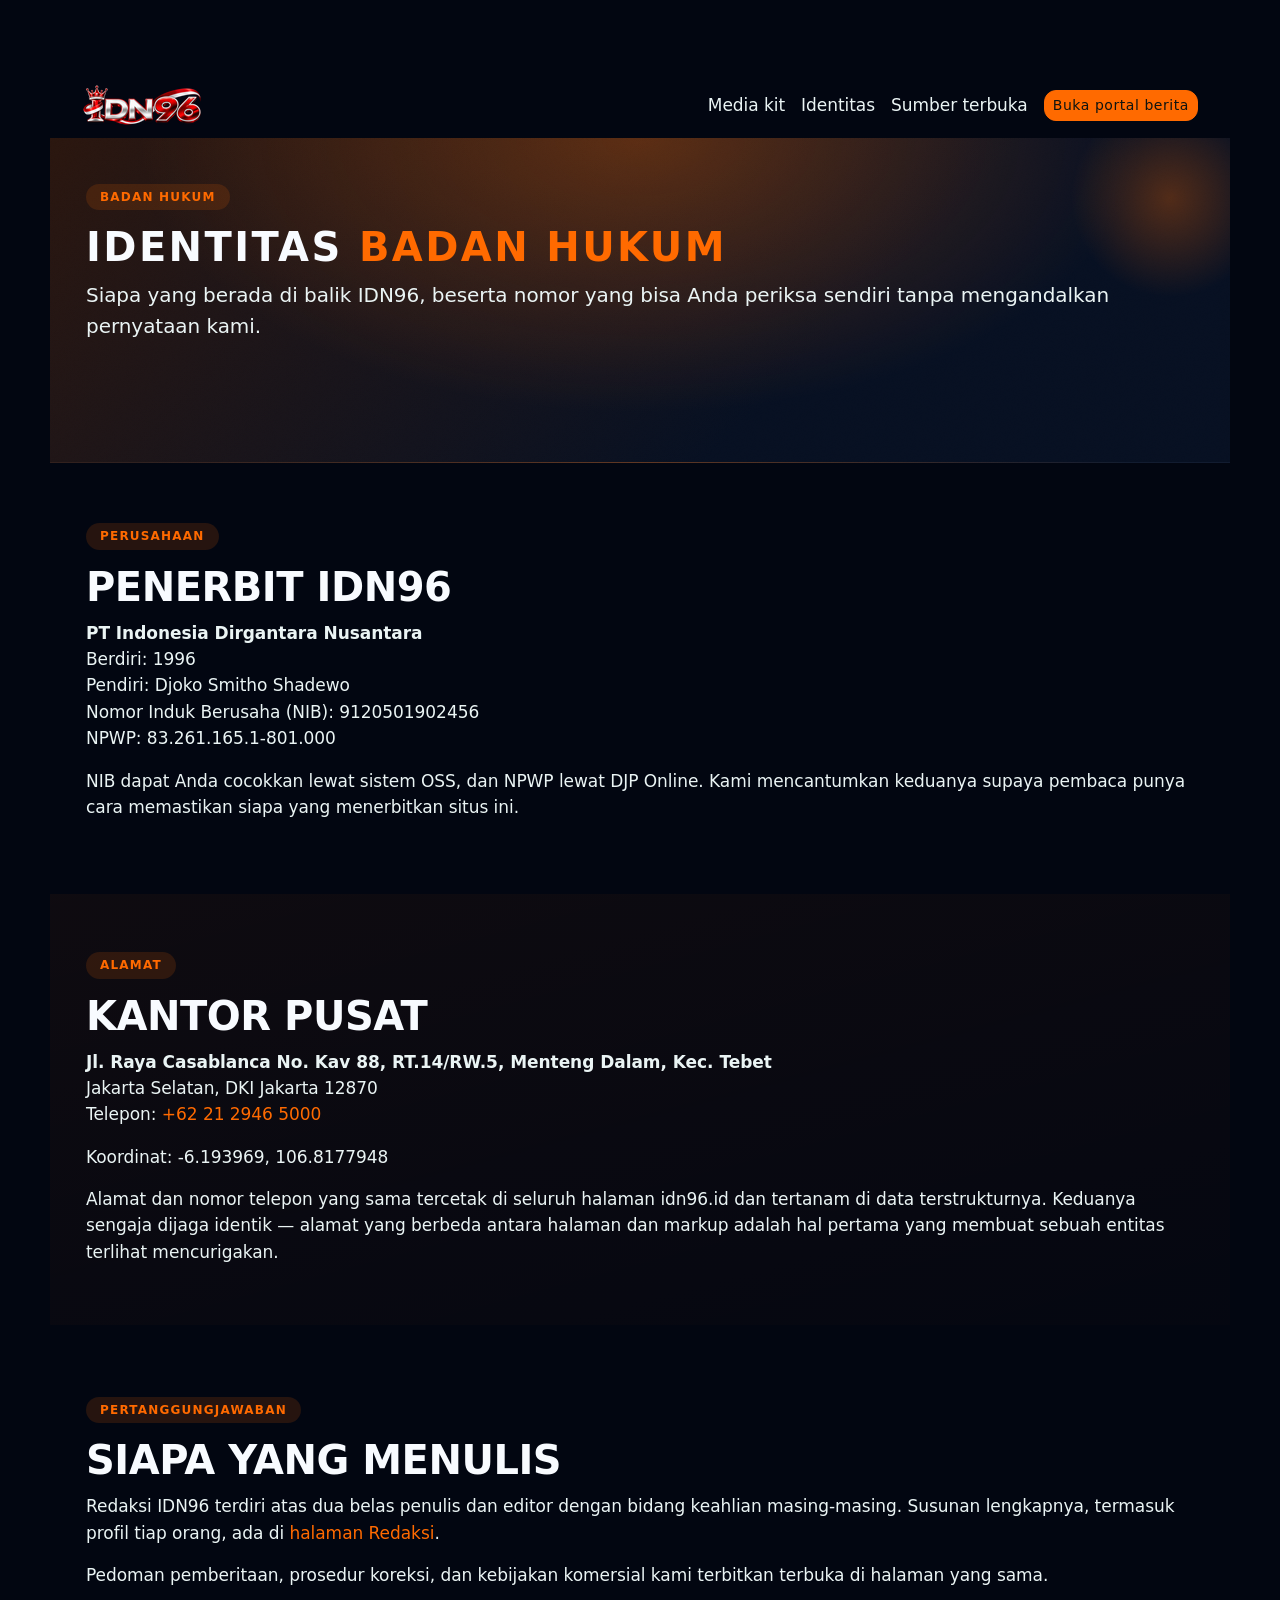
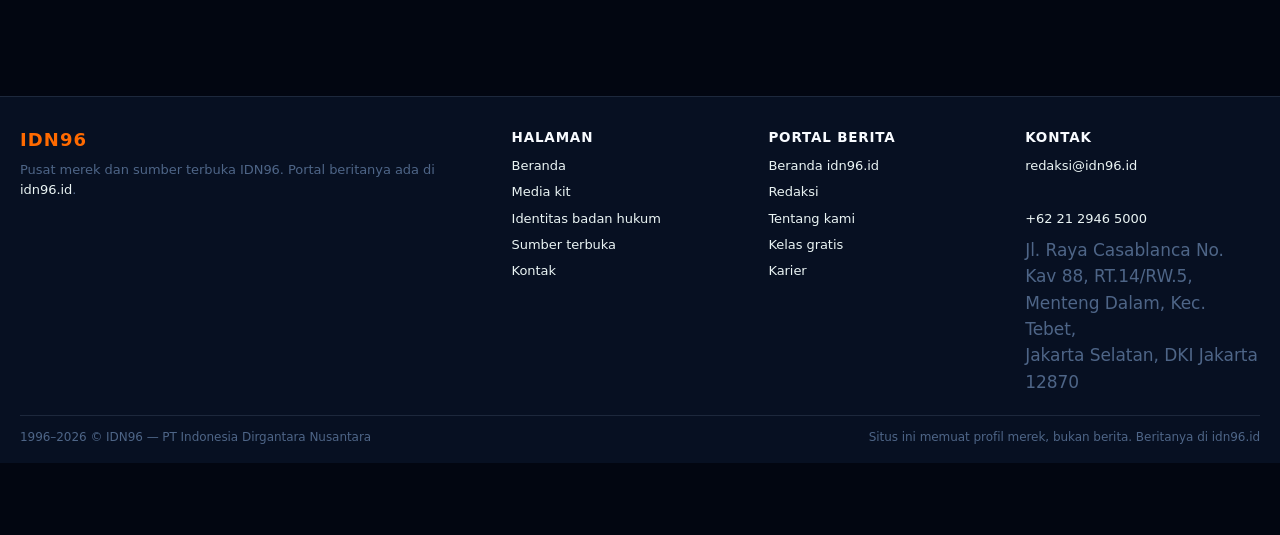
==== identitas/index.html @ 1d2f9d1d "Add files via upload" ====
<!DOCTYPE html>
<html lang="id-ID" data-bs-theme="dark">
<head>
<meta charset="UTF-8">
<meta name="viewport" content="width=device-width,initial-scale=1.0,viewport-fit=cover">
<meta name="theme-color" content="#020611">
<title>Identitas Badan Hukum IDN96 — NIB dan NPWP</title>
<meta name="description" content="PT Indonesia Dirgantara Nusantara, berdiri 1996. NIB 9120501902456, NPWP 83.261.165.1-801.000, kantor pusat di Jakarta Selatan — nomor yang bisa dicocokkan sendiri.">
<meta name="robots" content="index,follow,max-image-preview:large,max-snippet:-1">
<link rel="canonical" href="https://idn96-indonesia.github.io/identitas/">
<meta property="og:url" content="https://idn96-indonesia.github.io/identitas/">
<meta property="og:type" content="website">
<meta property="og:site_name" content="IDN96">
<meta property="og:locale" content="id_ID">
<meta property="og:title" content="Identitas Badan Hukum IDN96 — NIB dan NPWP">
<meta property="og:description" content="PT Indonesia Dirgantara Nusantara, berdiri 1996. NIB 9120501902456, NPWP 83.261.165.1-801.000, kantor pusat di Jakarta Selatan — nomor yang bisa dicocokkan sendiri.">
<meta property="og:image" content="https://idn96-indonesia.github.io/assets/og-image.png">
<meta property="og:image:width" content="1200">
<meta property="og:image:height" content="630">
<meta name="twitter:card" content="summary_large_image">
<link rel="icon" href="../assets/favicon.png" sizes="48x48">
<link rel="apple-touch-icon" href="../assets/apple-touch-icon.png">
<link rel="alternate" type="application/rss+xml" title="IDN96 — Berita Teknologi" href="https://idn96.id/rss.xml">
<link rel="preconnect" href="https://cdn.jsdelivr.net">
<link href="https://cdn.jsdelivr.net/npm/bootstrap@5.3.3/dist/css/bootstrap.min.css" rel="stylesheet">
<script type="application/ld+json">{"@context":"https://schema.org","@graph":[{"@type":"NewsMediaOrganization","@id":"https://idn96.id/#org","name":"IDN96","alternateName":["IDN 96","idn96.id","IDN96 Indonesia"],"legalName":"PT Indonesia Dirgantara Nusantara","slogan":"Berita teknologi Indonesia dengan sumber yang bisa diperiksa","url":"https://idn96.id/","logo":{"@type":"ImageObject","url":"https://idn96.id/assets/logo-full.png","width":600,"height":200},"foundingDate":"1996","founder":{"@type":"Person","name":"Djoko Smitho Shadewo"},"identifier":{"@type":"PropertyValue","propertyID":"NIB","name":"Nomor Induk Berusaha","value":"9120501902456"},"taxID":"832611651801000","email":"redaksi@idn96.id","telephone":"+62 21 2946 5000","address":{"@type":"PostalAddress","streetAddress":"Jl. Raya Casablanca No. Kav 88, RT.14/RW.5, Menteng Dalam, Kec. Tebet","addressLocality":"Jakarta Selatan","addressRegion":"DKI Jakarta","postalCode":"12870","addressCountry":"ID"},"geo":{"@type":"GeoCoordinates","latitude":-6.193969,"longitude":106.8177948},"inLanguage":"id-ID","sameAs":["https://x.com/idn96_office","https://www.youtube.com/@IDN96-Official","https://www.youtube.com/@IDN96-affiliate","https://about.me/idn96-indonesia/","https://idn96official.medium.com/","https://id.pinterest.com/idn96_officials/","https://scholar.google.co.id/citations?user=2NHjTwQAAAAJ","https://www.indiegogo.com/en/profile/idn96","https://idn96-indonesia.github.io/"]},{"@type":"WebSite","@id":"https://idn96-indonesia.github.io/#website","name":"IDN96 — Pusat Merek & Sumber Terbuka","url":"https://idn96-indonesia.github.io/","inLanguage":"id-ID","publisher":{"@id":"https://idn96.id/#org"},"isPartOf":{"@id":"https://idn96.id/#website"}},{"@type":"AboutPage","name":"Identitas Badan Hukum IDN96 — NIB dan NPWP","description":"PT Indonesia Dirgantara Nusantara, berdiri 1996. NIB 9120501902456, NPWP 83.261.165.1-801.000, kantor pusat di Jakarta Selatan — nomor yang bisa dicocokkan sendiri.","inLanguage":"id-ID","isPartOf":{"@id":"https://idn96-indonesia.github.io/#website"},"publisher":{"@id":"https://idn96.id/#org"},"isAccessibleForFree":true,"dateModified":"2026-08-22","@id":"https://idn96-indonesia.github.io/identitas/#halaman","url":"https://idn96-indonesia.github.io/identitas/","mainEntity":{"@id":"https://idn96.id/#org"}},{"@type":"BreadcrumbList","itemListElement":[{"@type":"ListItem","position":1,"name":"Beranda","item":"https://idn96-indonesia.github.io/"},{"@type":"ListItem","position":2,"name":"Identitas","item":"https://idn96-indonesia.github.io/identitas/"}]}]}</script>
<style>:root{--bs-primary:#ff6a00;--bs-primary-rgb:255 106 0;--bs-info:#00b4d8;--bs-body-bg:#020611;--bs-body-color:#eaf4f4;--bs-secondary-bg:#0f1c36;--bs-tertiary-bg:#071022;--bs-emphasis-color:#a0b9d8;--bs-secondary-color:#4e6587;--bs-tertiary-color:#4e6587;--bs-heading-color:#a0b9d8;--bs-border-color:color-mix(in srgb,var(--bs-emphasis-color) 14%,transparent);--bs-border-color-translucent:color-mix(in srgb,var(--bs-emphasis-color) 10%,transparent);--bs-border-radius:12px;--bs-link-color:#ff6a00;--bs-link-hover-color:#00b4d8;--nav-h:56px;--toc-h:46px;--ff-h:'Nunito','Inter',system-ui,sans-serif;--bs-body-font-family:'Nunito','Inter',system-ui,sans-serif;--bs-body-font-size:17px;--bs-body-line-height:1.55;--bs-body-font-weight:450;}
html{scroll-behavior:smooth;overflow-x:hidden;max-width:100vw}
body{font-family:var(--bs-body-font-family);background:var(--bs-body-bg);color:var(--bs-body-color);padding-top:calc(var(--nav-h) + 16px);padding-bottom:max(72px,env(safe-area-inset-bottom));-webkit-text-size-adjust:100%;overflow-x:hidden}
h1,h2,h3,h4,h5,h6{font-family:var(--ff-h);color:var(--bs-emphasis-color);line-height:1.25;font-weight:800}
.family-tech-news h1,.family-tech-news h2,.family-tech-news h3,.family-tech-news h4,.family-tech-news h5,.family-tech-news h6{font-weight:800;letter-spacing:.06em;text-transform:uppercase;font-style:normal}
img{max-width:100%;height:auto}
a{color:var(--bs-primary);text-decoration:none}a:hover{color:var(--bs-info)}
:focus-visible{outline:2px solid color-mix(in srgb,var(--bs-primary) 78%,var(--bs-emphasis-color));outline-offset:3px}
::-webkit-scrollbar{width:6px}::-webkit-scrollbar-track{background:var(--bs-body-bg)}::-webkit-scrollbar-thumb{background:var(--bs-border-color);border-radius:3px}
[id]{scroll-margin-top:calc(var(--nav-h) + 18px)}
.section{padding:56px 24px 44px;max-width:1180px;margin-inline:auto;position:relative;overflow-x:clip}
.section+.section{margin-top:8px}
.hero+.section,.hero-toc+.section,main>.section:first-of-type{padding-top:44px}
.section figure img,.section img.img-fluid{max-height:320px;object-fit:cover;width:100%;border-radius:var(--bs-border-radius-lg)}
/* Potret penulis dikecualikan dari max-height + object-fit:cover di atas. Aturan itu
   memotong gambar lewat bingkai, dan pada potret orang pemotongan berisiko memangkas
   wajah. Tinggi dibiarkan mengikuti rasio asli berkas. */
#penulis img{max-height:none;height:auto;object-fit:fill}
.section figure{margin:24px auto;max-width:680px}
.hero{position:relative;overflow:hidden;border-bottom:1px solid color-mix(in srgb,var(--bs-border-color) 50%,transparent)}
.hero::after{content:"";position:absolute;inset:0;pointer-events:none;background-image:url("data:image/svg+xml;utf8,<svg xmlns='http://www.w3.org/2000/svg' width='160' height='160'><filter id='n'><feTurbulence type='fractalNoise' baseFrequency='0.85' numOctaves='2'/></filter><rect width='160' height='160' filter='url(%23n)' opacity='0.55'/></svg>");opacity:.045;mix-blend-mode:overlay;z-index:0}
.hero>*{position:relative;z-index:1}
.navbar.fixed-top.top-nav{background:color-mix(in srgb,var(--bs-body-bg) 92%,transparent);border-bottom:1px solid var(--bs-border-color);backdrop-filter:blur(10px);min-height:var(--nav-h)}
.navbar-brand.nav-logo{text-decoration:none}
.navbar-brand.nav-logo:hover{text-decoration:none}
.navbar-brand.nav-logo img{width:auto;height:34px;margin-right:0;border-radius:8px;object-fit:contain;background:transparent}
.navbar-brand.nav-logo span{position:absolute;width:1px;height:1px;padding:0;margin:-1px;overflow:hidden;clip:rect(0,0,0,0);white-space:nowrap;border:0}
.top-nav .navbar-nav .nav-link{color:color-mix(in srgb,var(--bs-emphasis-color) 82%,transparent);font-weight:600;padding-inline:14px;border-radius:8px;transition:color .18s,background .18s}
.top-nav .navbar-nav .nav-link:hover{color:var(--bs-primary);background:color-mix(in srgb,var(--bs-primary) 10%,transparent)}
.top-nav .navbar-nav .nav-link.active{color:var(--bs-primary);font-weight:800;background:color-mix(in srgb,var(--bs-primary) 14%,transparent)}
.navbar-toggler{width:44px;height:44px;border:1px solid var(--bs-border-color);padding:0}
.navbar-toggler:focus{box-shadow:0 0 0 .2rem color-mix(in srgb,var(--bs-primary) 30%,transparent)}
.toc-bar{position:fixed;top:var(--nav-h);left:0;right:0;height:var(--toc-h);background:color-mix(in srgb,var(--bs-body-bg) 88%,transparent);border-bottom:1px solid var(--bs-border-color);z-index:180;display:flex;align-items:center;gap:10px;padding:6px clamp(12px,3vw,24px);backdrop-filter:blur(12px);overflow:hidden}
.toc-scroll{display:flex;align-items:center;gap:8px;min-width:0;overflow-x:auto;scrollbar-width:none;padding:2px 0}
.toc-scroll::-webkit-scrollbar,.hero-toc::-webkit-scrollbar{display:none}
.toc-bar a,.hero-toc a{display:inline-flex;align-items:center;height:32px;padding:0 12px;border-radius:999px;border:1px solid color-mix(in srgb,var(--bs-primary) 22%,var(--bs-border-color));color:var(--bs-body-color);font-size:13px;font-weight:600;white-space:nowrap;flex:0 0 auto;text-decoration:none}
.toc-bar a:hover,.toc-bar a.toc-active,.hero-toc a:hover,.hero-toc a.toc-active{color:var(--bs-emphasis-color);background:color-mix(in srgb,var(--bs-primary) 14%,transparent);border-color:color-mix(in srgb,var(--bs-primary) 55%,var(--bs-border-color))}
.hero-toc{display:flex;align-items:center;gap:8px;overflow-x:auto;scrollbar-width:none;max-width:1180px;margin:0 auto 20px;padding:8px 24px}
.footer{background:var(--bs-tertiary-bg);border-top:1px solid var(--bs-border-color);padding:32px 20px 16px;margin-top:48px}
.footer-inner{max-width:1400px;margin:0 auto}
.footer-grid{display:grid;grid-template-columns:2fr 1fr 1fr 1fr;gap:22px;margin-bottom:20px}
.footer-brand h3{font-size:18px;color:var(--bs-primary);margin-bottom:8px}
.footer-col h4{font-size:13.5px;color:var(--bs-emphasis-color);margin-bottom:10px}
.footer-col a,.footer-brand p{font-size:13px;color:var(--bs-secondary-color);display:block;margin-bottom:6px}
.footer-col a:hover{color:var(--bs-primary)}
.footer-bottom{border-top:1px solid var(--bs-border-color);padding-top:12px;display:flex;justify-content:space-between;flex-wrap:wrap;gap:8px;font-size:12px;color:var(--bs-secondary-color)}
.age-badge{display:inline-flex;align-items:center;justify-content:center;width:32px;height:32px;background:#c0392b;border-radius:50%;font-size:11px;font-weight:700;color:#fff}
.sticky-bar{position:fixed;left:0;right:0;bottom:0;background:var(--bs-tertiary-bg);border-top:2px solid var(--bs-primary);padding:10px 16px;display:flex;align-items:center;justify-content:center;gap:10px;z-index:400;transform:translateY(100%);transition:transform .3s}
.sticky-bar.show{transform:translateY(0)}
.back-top{position:fixed;right:1rem;bottom:1.25rem;width:44px;height:44px;background:var(--bs-primary);color:#fff;border-radius:999px;display:grid;place-items:center;font-size:20px;line-height:1;text-decoration:none;box-shadow:0 14px 36px rgba(0,0,0,.28);z-index:1040;opacity:0;pointer-events:none;transition:opacity .25s,transform .2s,box-shadow .25s}
.back-top.show{opacity:1;pointer-events:auto}
.back-top:hover{transform:translateY(-2px);box-shadow:0 18px 42px rgba(0,0,0,.34);color:#fff}
@media(max-width:767.98px){.back-top{bottom:calc(72px + env(safe-area-inset-bottom));right:1rem}}
.mobile-nav{display:none;position:fixed;bottom:0;left:0;right:0;height:60px;background:var(--bs-tertiary-bg);border-top:1px solid var(--bs-border-color);z-index:290;box-shadow:0 -4px 14px rgba(0,0,0,.18)}
.mobile-nav ul{display:grid;grid-template-columns:repeat(5,1fr);gap:0;margin:0;padding:0;list-style:none;height:100%}
.mobile-nav a{display:flex;flex-direction:column;align-items:center;justify-content:center;height:100%;gap:3px;color:color-mix(in srgb,var(--bs-emphasis-color) 65%,transparent);font-size:10.5px;text-decoration:none;font-weight:600;transition:color .15s}
.mobile-nav a.active,.mobile-nav a:hover{color:var(--bs-primary)}
.mobile-nav .m-icon{width:22px;height:22px;display:block;flex:0 0 auto;transition:color .15s,transform .18s}
.mobile-nav a.active .m-icon{color:var(--bs-primary);transform:translateY(-2px)}
.mobile-nav a:hover .m-icon{color:var(--bs-primary)}
.featured-game{padding:clamp(32px,5vw,48px) clamp(22px,4vw,36px);margin:24px auto;max-width:1180px;background:linear-gradient(135deg,color-mix(in srgb,var(--bs-tertiary-bg) 72%,transparent),color-mix(in srgb,var(--bs-primary) 4%,transparent));border-radius:var(--bs-border-radius-lg);border:1px solid color-mix(in srgb,var(--bs-primary) 22%,var(--bs-border-color));box-shadow:var(--bs-box-shadow)}
.featured-game .fg-badge{display:inline-block;padding:5px 14px;border-radius:999px;background:linear-gradient(135deg,var(--bs-primary),var(--bs-info));color:var(--bs-body-bg);font-size:11px;font-weight:800;letter-spacing:.12em;text-transform:uppercase;margin-bottom:14px;box-shadow:0 4px 12px color-mix(in srgb,var(--bs-primary) 30%,transparent)}
.featured-game img{border-radius:var(--bs-border-radius-lg);box-shadow:var(--bs-box-shadow);width:100%}
.error-num{font-family:var(--ff-h);font-size:clamp(96px,18vw,180px);font-weight:900;line-height:.9;letter-spacing:-.04em;background:linear-gradient(135deg,var(--bs-primary),var(--bs-info));-webkit-background-clip:text;background-clip:text;color:transparent;margin:0}
.eyebrow{display:inline-block;font-size:12px;font-weight:800;letter-spacing:.1em;text-transform:uppercase;color:var(--bs-primary);margin-bottom:12px;padding:6px 14px;background:color-mix(in srgb,var(--bs-primary) 14%,transparent);border-radius:999px;line-height:1.2}
.seo-copy{padding:20px 22px;columns:2 380px;column-gap:30px}
.seo-copy p{break-inside:avoid}
@media(max-width:760px){.seo-copy{columns:1;padding:16px}}
.map-wrap,.location-map{width:100%;height:300px;border-radius:var(--bs-border-radius-lg);overflow:hidden;border:1px solid var(--bs-border-color)}
.map-wrap iframe,.location-map iframe{width:100%;height:100%;border:0}
.family-tech-news{--bs-border-radius:1.2rem;--bs-border-radius-sm:.85rem;--bs-border-radius-lg:1.6rem;--bs-card-spacer-y:1.4rem;--bs-card-spacer-x:1.65rem;--bs-btn-border-radius:999px;--bs-btn-padding-y:.85rem;--bs-btn-padding-x:2rem;--bs-box-shadow-sm:0 8px 22px rgba(0,0,0,.22);--bs-box-shadow:0 14px 40px rgba(0,0,0,.3);--bs-accordion-border-radius:1.2rem;--bs-navbar-padding-y:.75rem}.family-tech-news .hero{background:radial-gradient(ellipse at 50% 0%,color-mix(in srgb,var(--bs-primary) 30%,transparent),transparent 60%),linear-gradient(135deg,color-mix(in srgb,var(--bs-primary) 16%,var(--bs-body-bg)),var(--bs-tertiary-bg) 65%)}.family-tech-news .hero::before{content:"";position:absolute;top:-40px;right:-40px;width:200px;height:200px;border-radius:50%;background:radial-gradient(circle,color-mix(in srgb,var(--bs-primary) 30%,transparent) 0%,transparent 70%);pointer-events:none;z-index:0}
@media(max-width:991.98px){.mobile-nav{display:block}body{padding-bottom:64px}}
@media(max-width:700px){.section{padding:32px 14px 24px}.hero-toc{padding:8px 14px;gap:6px}.hero-toc a{height:28px;padding:0 10px;font-size:12px;flex:0 0 auto}.navbar.top-nav .navbar-collapse{position:absolute;top:var(--nav-h);left:0;right:0;background:var(--bs-tertiary-bg);border-bottom:1px solid var(--bs-border-color);padding:12px 16px;max-height:calc(100vh - var(--nav-h));overflow-y:auto}.footer{padding:20px 16px 10px;margin-top:32px}.footer-grid{grid-template-columns:1fr 1fr;gap:10px 14px}}
@media(pointer:coarse){.btn,.nav-link,.toc-bar a,.hero-toc a,.mobile-nav a{min-height:44px}}
@media(prefers-reduced-motion:reduce){html{scroll-behavior:auto}*,*::before,*::after{animation-duration:.01ms!important;transition-duration:.01ms!important}}

/* site noise d75d */
body.site-d75d{letter-spacing:-.05px}body.site-d75d .navbar{column-gap:8px}body.site-d75d .card:hover{box-shadow:0 8px 24px color-mix(in srgb,var(--bs-primary) 10%,transparent)}body.site-d75d .btn:hover{transform:translateY(-1px)}body.site-d75d .card:hover{border-color:var(--bs-primary);transform:translateY(-2px)}body.site-d75d .accordion .accordion-button[aria-expanded='true']{background:color-mix(in srgb,var(--bs-primary) 14%,var(--bs-secondary-bg))}body.site-d75d .section+.section{margin-top:14px}body.site-d75d .section h2{letter-spacing:-.012em}body.site-d75d .section li{padding-left:.25em}body.site-d75d .badge:not(.rounded-pill){padding-inline:.65em}

/* brand scope */
.site-d75d{--bs-body-color:#eaf4f4;--bs-emphasis-color:#f8fbff;--bs-secondary-color:#4e6587;--bs-tertiary-color:#4e6587;--bs-primary:#ff6a00;--bs-primary-rgb:255,106,0;--bs-link-color:#ff6a00;--bs-link-hover-color:#00b4d8;--text-strong:#f8fbff;--text-body:#eaf4f4;--text-muted:#4e6587;--text-accent:#ff6a00}.site-d75d .btn-primary{--bs-btn-bg:#ff6a00;--bs-btn-border-color:#ff6a00;--bs-btn-color:#10140f;--bs-btn-hover-bg:#00b4d8;--bs-btn-hover-border-color:#00b4d8;--bs-btn-hover-color:#10140f;--bs-btn-active-bg:#00b4d8;--bs-btn-active-border-color:#00b4d8;--bs-btn-active-color:#10140f;--bs-btn-disabled-bg:#ff6a00;--bs-btn-disabled-border-color:#ff6a00;color:#10140f!important;background-color:#ff6a00!important;border-color:#ff6a00!important}.site-d75d .btn-outline-primary{--bs-btn-color:#ff6a00;--bs-btn-border-color:#ff6a00;--bs-btn-hover-bg:#ff6a00;--bs-btn-hover-border-color:#ff6a00;--bs-btn-hover-color:#10140f;color:#ff6a00!important;border-color:#ff6a00!important}.site-d75d .text-body,.site-d75d .fw-bold.text-body{color:#eaf4f4!important}.site-d75d .text-body-secondary,.site-d75d .text-secondary{color:#4e6587!important}.site-d75d .bg-primary-subtle{background-color:rgba(255,106,0,.14)!important}.site-d75d .text-primary{color:#ff6a00!important}.site-d75d .text-bg-primary,.site-d75d .text-bg-warning{background:#ff6a00!important;color:#10140f!important}.site-d75d .card{background:#1b1e28!important;border:1px solid rgba(255,106,0,.16)!important}.site-d75d .card.shadow-sm,.site-d75d .card.shadow{background:#1b1e28!important}.site-d75d footer,.site-d75d .footer{color:#eaf4f4!important}.site-d75d footer a,.site-d75d .footer a{color:#eaf4f4!important;text-decoration:none}.site-d75d footer a:hover,.site-d75d .footer a:hover{color:#ff6a00!important}.site-d75d footer small,.site-d75d footer .footer-bottom,.site-d75d footer .footer-note,.site-d75d footer .small,.site-d75d .footer small,.site-d75d .footer-bottom,.site-d75d .footer-copy{color:#4e6587!important}.site-d75d .accordion-item{background:#1b1e28!important;border-color:rgba(255,106,0,.16)!important;border-width:1px!important}.site-d75d .accordion-button{background:#1b1e28!important;color:#eaf4f4!important;font-weight:600}.site-d75d .accordion-button:not(.collapsed){background:rgba(255,106,0,.18)!important;color:#f8fbff!important;box-shadow:none;border-left:3px solid #ff6a00!important}.site-d75d .accordion-button::after{filter:invert(.85) brightness(1.2)}.site-d75d .accordion-button:not(.collapsed)::after{filter:invert(.55) brightness(1) sepia(1) hue-rotate(-30deg) saturate(5)}.site-d75d .accordion-body{color:#eaf4f4!important;line-height:1.55}

/* site microtweaks */
.site-d75d .card{border-radius:6px}.site-d75d .btn{letter-spacing:.04em;text-transform:none}.site-d75d .section-soft{background:linear-gradient(165deg,color-mix(in srgb,var(--bs-primary) 5%,transparent),color-mix(in srgb,var(--bs-primary) 1%,transparent))!important}.site-d75d .section h2{font-size:clamp(28px,3.5vw,40px);font-weight:850;letter-spacing:-.025em}.site-d75d .hero{padding-block:104px}.site-d75d img.img-fluid{border-radius:28px}.site-d75d .card{transition:transform .25s ease,box-shadow .25s ease,border-color .25s ease}.site-d75d .card:hover{box-shadow:0 4px 12px color-mix(in srgb,var(--bs-primary) 50%,transparent);outline:1px solid var(--bs-primary)}.site-d75d .btn-primary,.site-d75d .btn-lg{border-radius:12px}.site-d75d .section+.section{margin-top:24px}

/* qa mobile toc guard */
@media(max-width:700px){.page-category .hero-toc,.page-static .hero-toc{display:flex!important;flex-wrap:nowrap!important;align-items:center!important;overflow-x:auto!important;overflow-y:hidden!important;width:100%!important;max-width:100%!important;height:42px!important;max-height:42px!important;margin:0 0 10px!important;padding:4px 2px 5px!important;gap:6px!important;white-space:nowrap!important;scroll-snap-type:x proximity}.page-category .hero-toc a,.page-static .hero-toc a{white-space:nowrap!important;flex:0 0 auto!important;min-width:max-content!important;max-width:none!important;min-height:32px!important;height:32px!important;padding:6px 10px!important;font-size:11px!important;line-height:1!important;word-break:keep-all!important;overflow-wrap:normal!important;scroll-snap-align:start}.page-category .hero-toc.has-scroll-hint::after,.page-static .hero-toc.has-scroll-hint::after{display:none!important}.page-home .stats-row,.page-home .stat-row,.page-home .sr-row{grid-template-columns:repeat(2,minmax(0,1fr))!important}.page-home .stats-row>*,.page-home .stat-row>*,.page-home .sr-row>*{min-width:0!important}}

/* ---------------------------------------------------------------- notis penipuan
   Dua bentuk dari satu markup (dibuat engine.notis()):
   - di bawah 768px  : panel tepi bawah. Latar TIDAK digelapkan dan TIDAK menutupi
                       isi, halaman tetap bisa digulir. Bentuk inilah yang membuat
                       notis tidak terhitung interstisial di perangkat seluler.
   - 768px ke atas   : dialog bertumpuk dengan latar gelap.
   Tinggi poster dibatasi dengan object-fit:contain, bukan cover — di situs ini
   gambar tidak pernah dipotong, dan memotong poster berarti memangkas pesannya. */
.notis-latar{position:fixed;inset:auto 0 0 0;z-index:295;display:flex;justify-content:center;
  padding:0 10px calc(68px + env(safe-area-inset-bottom,0px));pointer-events:none}
.notis{pointer-events:auto;width:100%;max-width:520px;max-height:76vh;overflow-y:auto;
  -webkit-overflow-scrolling:touch;background:var(--bs-tertiary-bg,#1b1e28);
  border:1px solid color-mix(in srgb,var(--bs-primary) 26%,transparent);border-radius:18px;
  box-shadow:0 18px 48px rgba(0,0,0,.55);animation:notis-naik .26s cubic-bezier(.2,.8,.2,1)}
.notis-gambar{display:block;width:100%;height:auto;max-height:24vh;object-fit:contain;
  object-position:center top;background:#0d1017;border-radius:17px 17px 0 0}
.notis-tutup{position:absolute;top:10px;right:10px;width:44px;height:44px;display:flex;
  align-items:center;justify-content:center;border:0;border-radius:50%;
  background:rgba(8,10,14,.66);color:#fff;font-size:16px;line-height:1;cursor:pointer;
  transition:background .15s,color .15s}
.notis-tutup:hover,.notis-tutup:focus-visible{background:var(--bs-primary);color:#10140f}
.notis{position:relative}
.notis-isi{padding:13px 15px 15px}
/* Di seluler label "PEMBERITAHUAN KEAMANAN" dilewati: posternya sudah bertuliskan
   peringatan, jadi barisnya hanya menambah tinggi tanpa menambah informasi. */
.notis-eyebrow{display:none}
.notis-eyebrow{margin:0 0 5px;font-size:11px;font-weight:800;letter-spacing:.12em;
  text-transform:uppercase;color:var(--bs-primary)}
.notis-judul{margin:0 0 7px;font-size:clamp(16px,4vw,21px);font-weight:850;line-height:1.25;
  letter-spacing:-.02em;color:var(--text-strong,#f8fbff)}
.notis-teks{margin:0 0 12px;font-size:13.5px;line-height:1.5;color:var(--text-body,#eaf4f4)}
.notis-aksi{display:flex;gap:10px}
.notis-aksi .btn{flex:1 1 0;min-height:48px;display:flex;align-items:center;justify-content:center;
  padding-inline:.75rem;font-weight:700;font-size:15px}
.notis-lanjut{margin:9px 0 0;text-align:center;font-size:12.5px;line-height:1.4}
.notis-lanjut a{color:var(--text-muted,#8ea2bf);text-decoration:underline;
  text-underline-offset:3px;display:inline-block;padding:6px 4px}
.notis-lanjut a:hover{color:var(--bs-primary)}
.notis-pergi{animation:notis-turun .18s ease-in forwards}
body.notis-terkunci{overflow:hidden}
/* Tombol "kembali ke atas" berada di sudut yang sama dengan panel notis. Selama
   panel terbuka tombol itu disingkirkan supaya tidak ada dua sasaran sentuh yang
   bertumpuk — pada layar sentuh, tumpang tindih berarti salah tekan. */
body.notis-ada .back-top{opacity:0!important;pointer-events:none!important}
@keyframes notis-naik{from{opacity:0;transform:translateY(18px)}to{opacity:1;transform:none}}
@keyframes notis-turun{to{opacity:0;transform:translateY(14px)}}
/* Layar sangat sempit: tombol TETAP berdampingan. Diukur di 320px, "Masuk" dan
   "Daftar" masing-masing masih mendapat 130px — menumpuknya hanya menambah 58px
   tinggi panel tanpa alasan. Yang dikecilkan cukup paddingnya. */
@media(max-width:359px){.notis-isi{padding:12px 12px 14px}.notis-aksi{gap:8px}
  .notis-aksi .btn{padding-inline:.5rem;font-size:14.5px}}
/* Layar pendek (mis. 320x640, 360x640): poster dikecilkan dan tautan "kenali
   ciri-cirinya" disembunyikan supaya panel tidak melewati sekitar 60 persen
   layar. Isi peringatannya tetap utuh — tautan itu juga ada di footer. */
@media(max-height:700px){
  .notis-gambar{max-height:19vh}
  .notis-lanjut{display:none}
  .notis-teks{font-size:13px;line-height:1.45;margin-bottom:10px}
  .notis-judul{font-size:15.5px;margin-bottom:6px}
  .notis-isi{padding:11px 14px 13px}
}
/* di atas lebar nav bawah, panel tidak perlu jarak untuk nav itu lagi */
@media(min-width:992px){.notis-latar{padding-bottom:calc(16px + env(safe-area-inset-bottom,0px))}}
/* layar lebar: dialog bertumpuk */
@media(min-width:768px){
  .notis-latar{inset:0;align-items:center;padding:20px;pointer-events:auto;
    background:rgba(8,10,14,.78);backdrop-filter:blur(3px);animation:notis-pudar .2s ease-out}
  .notis{max-width:460px;max-height:92vh;border-radius:16px}
  .notis-gambar{max-height:none;border-radius:15px 15px 0 0}
  .notis-isi{padding:20px 20px 22px}
  .notis-eyebrow{display:block}
  .notis-teks{font-size:14.5px;margin-bottom:16px}
}
@keyframes notis-pudar{from{opacity:0}to{opacity:1}}
@media(prefers-reduced-motion:reduce){
  .notis,.notis-latar,.notis-pergi{animation:none!important}
}

/* ---------------------------------------------------------------- seluler: area aman
   viewport-fit=cover dipakai di <meta viewport>, jadi elemen `fixed` di tepi bawah
   wajib memperhitungkan env(safe-area-inset-bottom). Tanpa ini, nav bawah tertutup
   home indicator di iPhone dan tombolnya jadi sulit ditekan. */
@media(max-width:991.98px){
  .mobile-nav{height:calc(60px + env(safe-area-inset-bottom,0px));
    padding-bottom:env(safe-area-inset-bottom,0px)}
  body{padding-bottom:calc(64px + env(safe-area-inset-bottom,0px))}
  .back-top{bottom:calc(72px + env(safe-area-inset-bottom,0px))}
}

/* ---------------------------------------------------------------- sasaran sentuh seluler
   Diukur di 390px pada halaman artikel: 40 tautan bernilai tinggi lebih pendek
   dari 44px, dan yang paling rawan adalah 18 tautan footer yang tersusun hanya
   berjarak 20px — cukup rapat untuk salah tekan.

   Tautan di TENGAH KALIMAT sengaja tidak diperbesar. Memberi tinggi 44px pada
   tautan sebaris akan membuat area sentuhnya menabrak baris di atas dan di
   bawahnya, sehingga justru menambah salah tekan. Yang diperbesar hanya kontrol
   yang berdiri sendiri: footer, remah roti, baris kredit, dan daftar isi. */
@media(max-width:991.98px){
  /* footer: dari 20px menjadi 40px, sekaligus memberi jarak antar tautan */
  .footer-col a{display:block;padding:9px 0;min-height:40px;font-size:13.5px;line-height:1.35}
  .footer-col span.text-body-secondary a{display:inline-block;padding:10px 0;min-height:40px}
  /* remah roti dan baris kredit: area sentuh diperbesar TANPA mengubah tinggi
     baris, memakai padding yang diimbangi margin negatif */
  .crumbs a{display:inline-block;padding-block:11px;margin-block:-11px}
  .byline a{display:inline-block;padding-block:12px;margin-block:-12px}
  /* daftar isi melayang: 32px -> 40px, huruf 11px -> 12px agar tidak terhitung
     "teks terlalu kecil" pada uji kelayakan seluler */
  /* Penjaga daftar isi seluler sebelumnya mengunci 32px/11px lewat selektor
     ber-!important yang lebih spesifik (.page-static .hero-toc a). Aturan di
     bawah memakai kekhususan yang sama supaya benar-benar berlaku — menaikkan
     !important saja tidak cukup kalau kekhususannya kalah. */
  .page-home .hero-toc,.page-category .hero-toc,.page-static .hero-toc,.page-article .hero-toc{
    height:50px!important;max-height:50px!important}
  .page-home .hero-toc a,.page-category .hero-toc a,.page-static .hero-toc a,.page-article .hero-toc a{
    min-height:40px!important;height:40px!important;font-size:12px!important;padding:0 12px!important}
  .toc-bar a{min-height:40px;display:inline-flex;align-items:center}
  /* Nav bawah: label 10,5px -> 12px, batas bawah "teks terbaca" pada uji
     kelayakan seluler. Diukur di 390px: label terlebar 42px di dalam sel 78px,
     jadi kenaikan ini tidak membuat label terpotong. */
  .mobile-nav a{font-size:12px}
  .mobile-nav .m-label{font-size:12px}
  /* Judul kartu: area sentuh dinaikkan ke 44px tanpa mengubah tinggi kartu */
  .card h3 a,.card h2 a{display:inline-block;padding-block:11px;margin-block:-11px}
  .notis-lanjut a{min-height:44px;display:inline-flex;align-items:center;justify-content:center}
}

/* ---------------------------------------------------------------- fasad video
   Sampul dulu, iframe belakangan. Satu sematan YouTube menarik lebih dari satu
   megabita dan belasan permintaan; memuatnya untuk pembaca yang belum tentu
   menonton merusak angka yang selama ini dijaga (8 permintaan per halaman). */
.video-fasad{position:relative;display:block;width:100%;aspect-ratio:16/9;
  border-radius:var(--bs-border-radius-lg,14px);overflow:hidden;cursor:pointer;
  background:#0d1017;border:1px solid color-mix(in srgb,var(--bs-primary) 22%,transparent)}
.video-fasad img{width:100%;height:100%;object-fit:cover;display:block}
.video-fasad iframe{width:100%;height:100%;border:0;display:block}
.video-putar{position:absolute;inset:0;margin:auto;width:68px;height:68px;
  display:flex;align-items:center;justify-content:center;border:0;border-radius:50%;
  background:color-mix(in srgb,var(--bs-primary) 92%,#000);color:#10140f;
  font-size:26px;line-height:1;padding-left:5px;cursor:pointer;
  box-shadow:0 10px 30px rgba(0,0,0,.45);transition:transform .18s}
.video-fasad:hover .video-putar{transform:scale(1.08)}
.video-aktif{cursor:default}
@media(prefers-reduced-motion:reduce){.video-fasad:hover .video-putar{transform:none}}
</style>
</head>
<body id="top" class="family-tech-news site-d75d page-static">
<nav class="navbar navbar-expand-lg top-nav">
 <div class="container-lg">
 <a class="navbar-brand" href="../index.html"><img src="../assets/logo.png" alt="IDN96" width="120" height="40"></a>
 <div class="d-flex flex-wrap gap-3 align-items-center ms-auto">
  <a class="nav-link" href="../media-kit/index.html">Media kit</a>
  <a class="nav-link" href="../identitas/index.html">Identitas</a>
  <a class="nav-link" href="../sumber-terbuka/index.html">Sumber terbuka</a>
  <a class="btn btn-primary btn-sm" href="https://idn96.id/">Buka portal berita</a>
 </div>
 </div>
</nav>
<main class="main">
<section id="hero" class="section hero">
 <div class="container-lg">
 <span class="eyebrow">Badan hukum</span>
 <h1 class="fw-black">Identitas <span class="text-primary fw-black">badan hukum</span></h1>
 <p class="lead">Siapa yang berada di balik IDN96, beserta nomor yang bisa Anda periksa sendiri tanpa mengandalkan pernyataan kami.</p>
 </div>
</section>
<section id="badan" class="section">
 <div class="container-lg">
 <span class="eyebrow">Perusahaan</span>
 <h2 class="fw-black">Penerbit IDN96</h2>
 <p data-nolink><strong>PT Indonesia Dirgantara Nusantara</strong><br>Berdiri: 1996<br>Pendiri: Djoko Smitho Shadewo<br>Nomor Induk Berusaha (NIB): 9120501902456<br>NPWP: 83.261.165.1-801.000</p>
 <p>NIB dapat Anda cocokkan lewat sistem OSS, dan NPWP lewat DJP Online. Kami mencantumkan keduanya supaya pembaca punya cara memastikan siapa yang menerbitkan situs ini.</p>
 </div>
</section>
<section id="kantor" class="section section-soft">
 <div class="container-lg">
 <span class="eyebrow">Alamat</span>
 <h2 class="fw-black">Kantor pusat</h2>
 <p data-nolink><strong>Jl. Raya Casablanca No. Kav 88, RT.14/RW.5, Menteng Dalam, Kec. Tebet</strong><br>Jakarta Selatan, DKI Jakarta 12870<br>Telepon: <a href="tel:+622129465000">+62 21 2946 5000</a></p>
 <p data-nolink>Koordinat: -6.193969, 106.8177948</p>
 <p>Alamat dan nomor telepon yang sama tercetak di seluruh halaman idn96.id dan tertanam di data terstrukturnya. Keduanya sengaja dijaga identik — alamat yang berbeda antara halaman dan markup adalah hal pertama yang membuat sebuah entitas terlihat mencurigakan.</p>
 </div>
</section>
<section id="redaksi" class="section">
 <div class="container-lg">
 <span class="eyebrow">Pertanggungjawaban</span>
 <h2 class="fw-black">Siapa yang menulis</h2>
 <p>Redaksi IDN96 terdiri atas dua belas penulis dan editor dengan bidang keahlian masing-masing. Susunan lengkapnya, termasuk profil tiap orang, ada di <a href="https://idn96.id/redaksi/">halaman Redaksi</a>.</p>
 <p>Pedoman pemberitaan, prosedur koreksi, dan kebijakan komersial kami terbitkan terbuka di halaman yang sama.</p>
 </div>
</section>
</main>
<footer class="footer">
 <div class="footer-inner">
 <div class="footer-grid">
 <div class="footer-brand">
 <h3>IDN96</h3>
 <p>Pusat merek dan sumber terbuka IDN96. Portal beritanya ada di
 <a href="https://idn96.id/">idn96.id</a>.</p>
 </div>
 <div class="footer-col"><h4>Halaman</h4>
 <a href="../index.html">Beranda</a>
 <a href="../media-kit/index.html">Media kit</a>
 <a href="../identitas/index.html">Identitas badan hukum</a>
 <a href="../sumber-terbuka/index.html">Sumber terbuka</a>
 <a href="../kontak/index.html">Kontak</a>
 </div>
 <div class="footer-col"><h4>Portal berita</h4>
 <a href="https://idn96.id/">Beranda idn96.id</a>
 <a href="https://idn96.id/redaksi/">Redaksi</a>
 <a href="https://idn96.id/tentang-kami/">Tentang kami</a>
 <a href="https://idn96.id/kelas/">Kelas gratis</a>
 <a href="https://idn96.id/karier/">Karier</a>
 </div>
 <div class="footer-col"><h4>Kontak</h4>
 <span class="text-body-secondary"><a href="mailto:redaksi@idn96.id">redaksi@idn96.id</a><br>
 <a href="tel:+622129465000">+62 21 2946 5000</a></span>
 <address class="text-body-secondary mt-2" style="font-style:normal;margin:0">Jl. Raya Casablanca No. Kav 88, RT.14/RW.5, Menteng Dalam, Kec. Tebet,<br>Jakarta Selatan, DKI Jakarta 12870</address>
 </div>
 </div>
 <div class="footer-bottom">
 <span class="footer-copy">1996&ndash;2026 © IDN96 &mdash; PT Indonesia Dirgantara Nusantara</span>
 <span class="footer-copy">Situs ini memuat profil merek, bukan berita. Beritanya di idn96.id</span>
 </div>
 </div>
</footer>
</body>
</html>
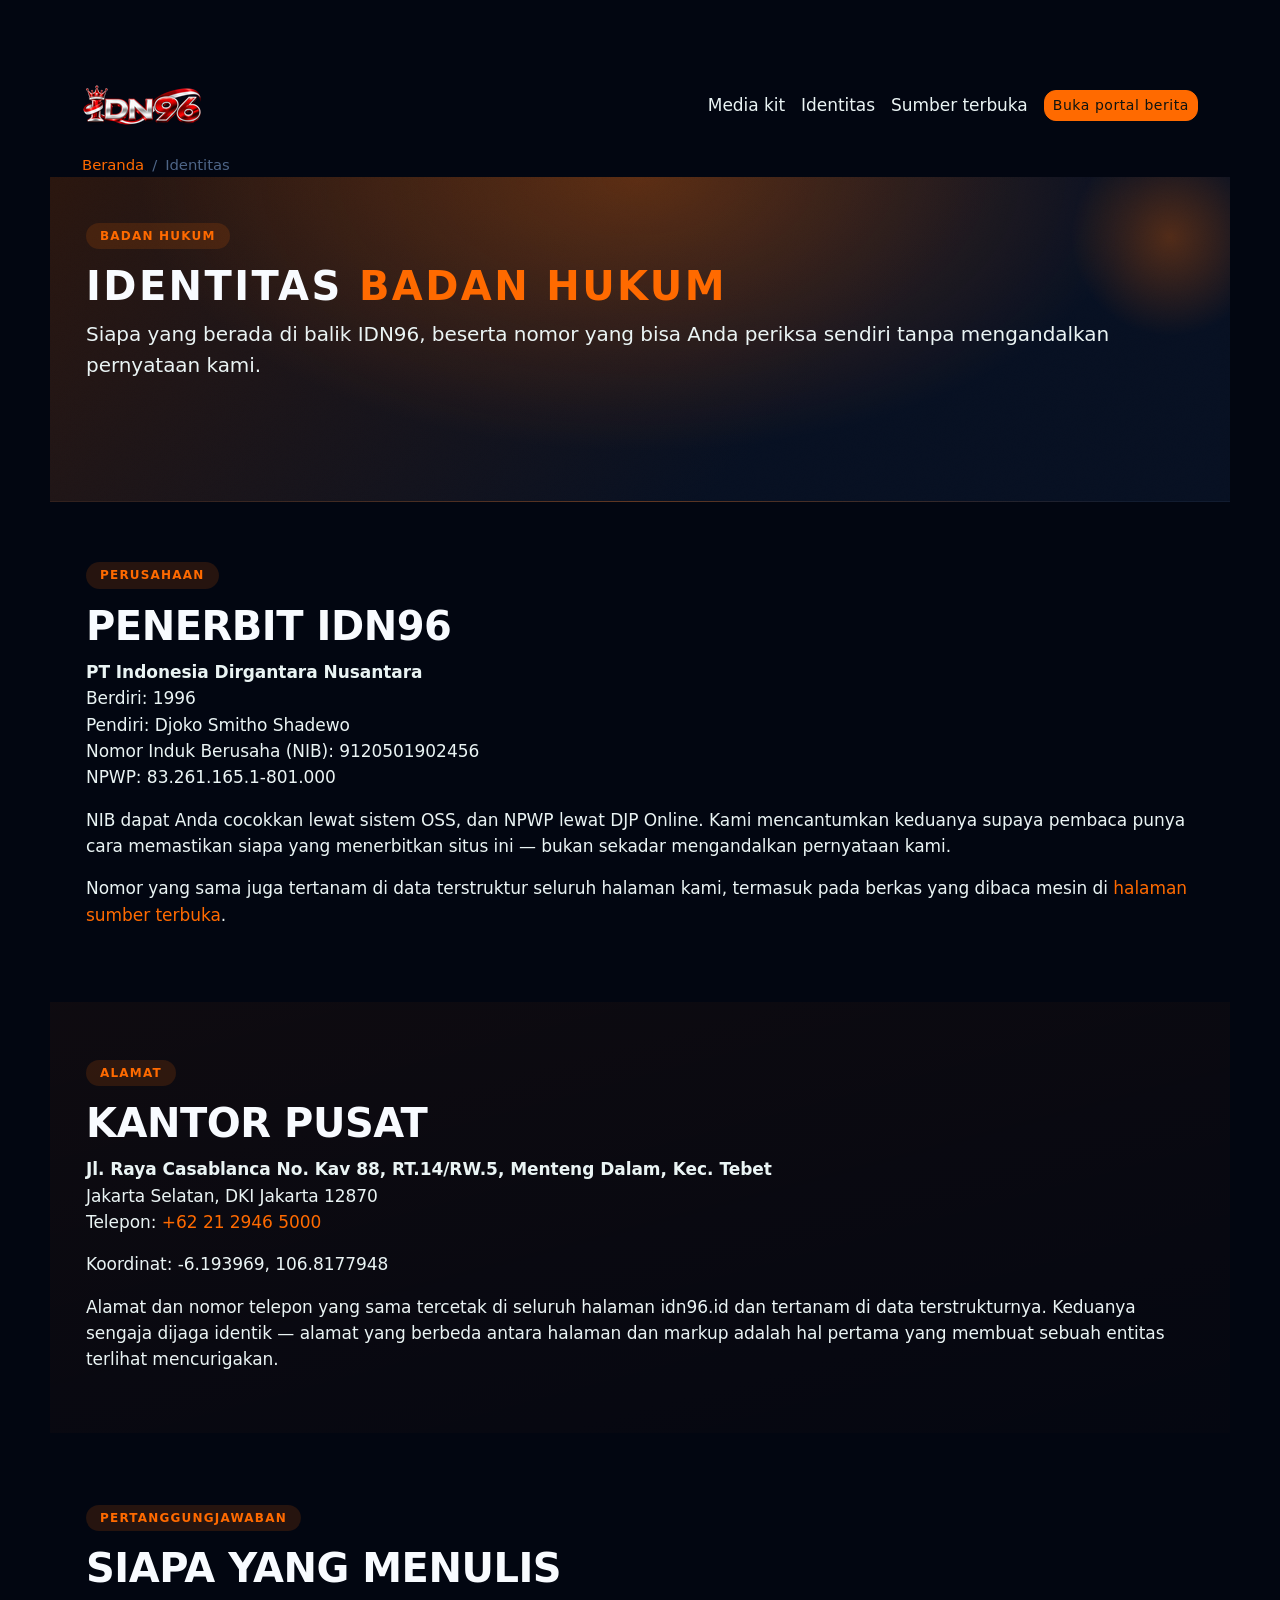
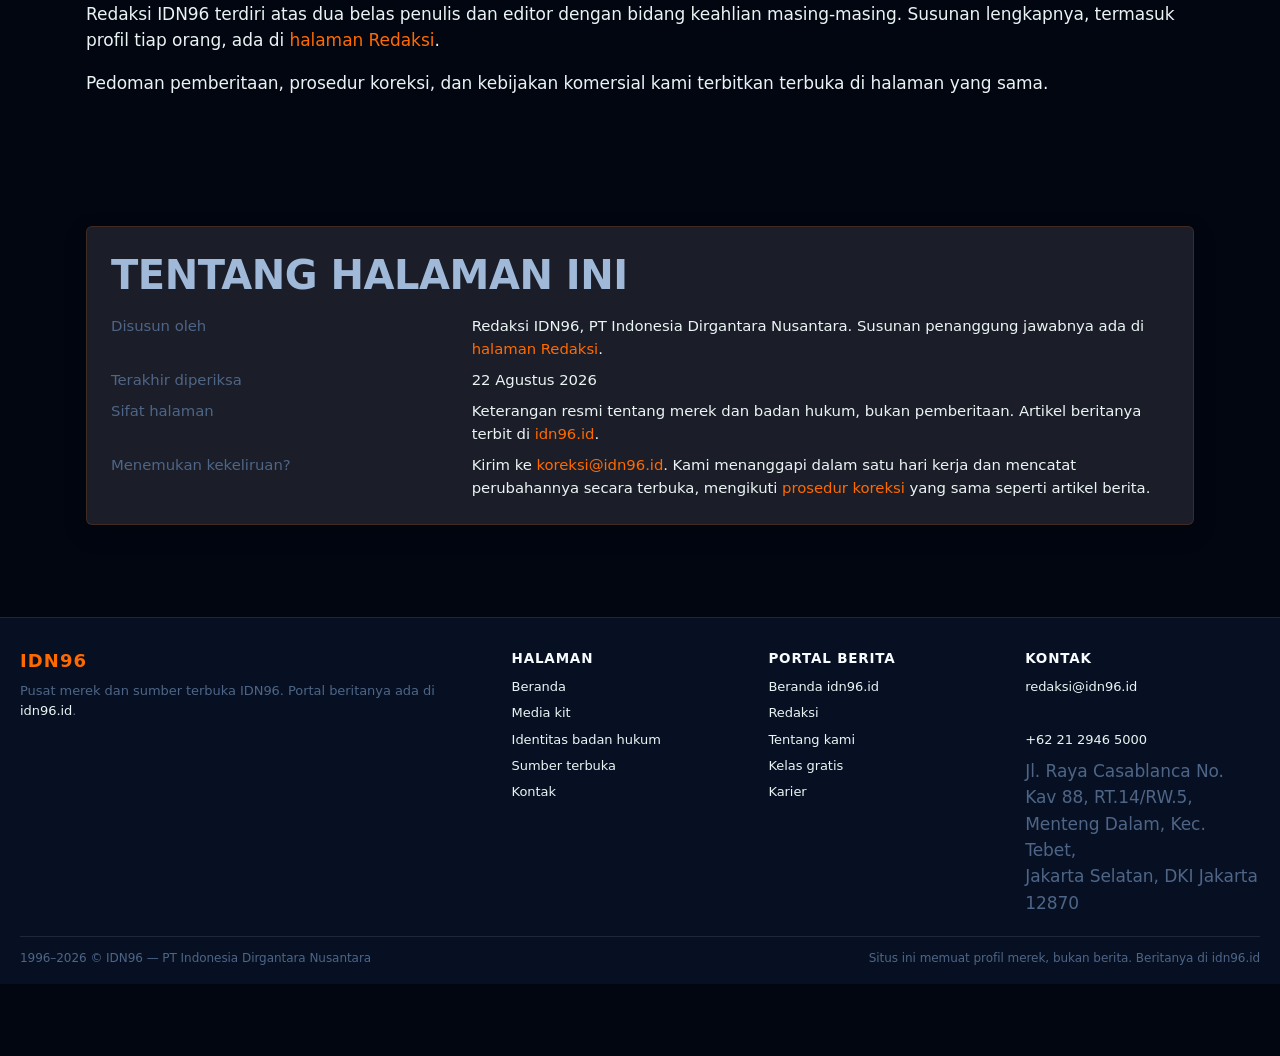
==== commit 937ea9bb: "Add files via upload" ====
--- a/identitas/index.html
+++ b/identitas/index.html
@@ -23,7 +23,7 @@
 <link rel="alternate" type="application/rss+xml" title="IDN96 — Berita Teknologi" href="https://idn96.id/rss.xml">
 <link rel="preconnect" href="https://cdn.jsdelivr.net">
 <link href="https://cdn.jsdelivr.net/npm/bootstrap@5.3.3/dist/css/bootstrap.min.css" rel="stylesheet">
-<script type="application/ld+json">{"@context":"https://schema.org","@graph":[{"@type":"NewsMediaOrganization","@id":"https://idn96.id/#org","name":"IDN96","alternateName":["IDN 96","idn96.id","IDN96 Indonesia"],"legalName":"PT Indonesia Dirgantara Nusantara","slogan":"Berita teknologi Indonesia dengan sumber yang bisa diperiksa","url":"https://idn96.id/","logo":{"@type":"ImageObject","url":"https://idn96.id/assets/logo-full.png","width":600,"height":200},"foundingDate":"1996","founder":{"@type":"Person","name":"Djoko Smitho Shadewo"},"identifier":{"@type":"PropertyValue","propertyID":"NIB","name":"Nomor Induk Berusaha","value":"9120501902456"},"taxID":"832611651801000","email":"redaksi@idn96.id","telephone":"+62 21 2946 5000","address":{"@type":"PostalAddress","streetAddress":"Jl. Raya Casablanca No. Kav 88, RT.14/RW.5, Menteng Dalam, Kec. Tebet","addressLocality":"Jakarta Selatan","addressRegion":"DKI Jakarta","postalCode":"12870","addressCountry":"ID"},"geo":{"@type":"GeoCoordinates","latitude":-6.193969,"longitude":106.8177948},"inLanguage":"id-ID","sameAs":["https://x.com/idn96_office","https://www.youtube.com/@IDN96-Official","https://www.youtube.com/@IDN96-affiliate","https://about.me/idn96-indonesia/","https://idn96official.medium.com/","https://id.pinterest.com/idn96_officials/","https://scholar.google.co.id/citations?user=2NHjTwQAAAAJ","https://www.indiegogo.com/en/profile/idn96","https://idn96-indonesia.github.io/"]},{"@type":"WebSite","@id":"https://idn96-indonesia.github.io/#website","name":"IDN96 — Pusat Merek & Sumber Terbuka","url":"https://idn96-indonesia.github.io/","inLanguage":"id-ID","publisher":{"@id":"https://idn96.id/#org"},"isPartOf":{"@id":"https://idn96.id/#website"}},{"@type":"AboutPage","name":"Identitas Badan Hukum IDN96 — NIB dan NPWP","description":"PT Indonesia Dirgantara Nusantara, berdiri 1996. NIB 9120501902456, NPWP 83.261.165.1-801.000, kantor pusat di Jakarta Selatan — nomor yang bisa dicocokkan sendiri.","inLanguage":"id-ID","isPartOf":{"@id":"https://idn96-indonesia.github.io/#website"},"publisher":{"@id":"https://idn96.id/#org"},"isAccessibleForFree":true,"dateModified":"2026-08-22","@id":"https://idn96-indonesia.github.io/identitas/#halaman","url":"https://idn96-indonesia.github.io/identitas/","mainEntity":{"@id":"https://idn96.id/#org"}},{"@type":"BreadcrumbList","itemListElement":[{"@type":"ListItem","position":1,"name":"Beranda","item":"https://idn96-indonesia.github.io/"},{"@type":"ListItem","position":2,"name":"Identitas","item":"https://idn96-indonesia.github.io/identitas/"}]}]}</script>
+<script type="application/ld+json">{"@context":"https://schema.org","@graph":[{"@type":"NewsMediaOrganization","@id":"https://idn96.id/#org","name":"IDN96","alternateName":["IDN 96","idn96.id","IDN96 Indonesia"],"legalName":"PT Indonesia Dirgantara Nusantara","slogan":"Berita teknologi Indonesia dengan sumber yang bisa diperiksa","url":"https://idn96.id/","logo":{"@type":"ImageObject","url":"https://idn96.id/assets/logo-full.png","width":600,"height":200},"foundingDate":"1996","founder":{"@type":"Person","name":"Djoko Smitho Shadewo"},"identifier":{"@type":"PropertyValue","propertyID":"NIB","name":"Nomor Induk Berusaha","value":"9120501902456"},"taxID":"832611651801000","email":"redaksi@idn96.id","telephone":"+62 21 2946 5000","address":{"@type":"PostalAddress","streetAddress":"Jl. Raya Casablanca No. Kav 88, RT.14/RW.5, Menteng Dalam, Kec. Tebet","addressLocality":"Jakarta Selatan","addressRegion":"DKI Jakarta","postalCode":"12870","addressCountry":"ID"},"geo":{"@type":"GeoCoordinates","latitude":-6.193969,"longitude":106.8177948},"inLanguage":"id-ID","areaServed":{"@type":"Country","name":"Indonesia"},"knowsAbout":["Kecerdasan buatan","Telepon pintar","Perusahaan rintisan","Keamanan komputer","Perangkat lunak","Telekomunikasi","Ulasan produk teknologi","Teknologi informasi"],"publishingPrinciples":"https://idn96.id/redaksi/","correctionsPolicy":"https://idn96.id/redaksi/#koreksi","actionableFeedbackPolicy":"https://idn96.id/redaksi/#koreksi","ethicsPolicy":"https://idn96.id/redaksi/#pedoman","ownershipFundingInfo":"https://idn96.id/redaksi/#komersial","masthead":"https://idn96.id/redaksi/","contactPoint":[{"@type":"ContactPoint","contactType":"editorial","email":"redaksi@idn96.id","telephone":"+62 21 2946 5000","areaServed":"ID","availableLanguage":"id"},{"@type":"ContactPoint","contactType":"corrections","email":"koreksi@idn96.id","availableLanguage":"id"}],"brand":{"@type":"Brand","@id":"https://idn96.id/#brand","name":"IDN96","alternateName":["IDN 96","idn96.id","IDN96 Indonesia"],"url":"https://idn96.id/","slogan":"Berita teknologi Indonesia dengan sumber yang bisa diperiksa"},"sameAs":["https://x.com/idn96_office","https://www.youtube.com/@IDN96-Official","https://www.youtube.com/@IDN96-affiliate","https://about.me/idn96-indonesia/","https://idn96official.medium.com/","https://id.pinterest.com/idn96_officials/","https://scholar.google.co.id/citations?user=2NHjTwQAAAAJ","https://www.indiegogo.com/en/profile/idn96","https://idn96-indonesia.github.io/"]},{"@type":"WebSite","@id":"https://idn96-indonesia.github.io/#website","name":"IDN96 — Pusat Merek & Sumber Terbuka","url":"https://idn96-indonesia.github.io/","inLanguage":"id-ID","publisher":{"@id":"https://idn96.id/#org"},"isPartOf":{"@id":"https://idn96.id/#website"}},{"@type":"AboutPage","name":"Identitas Badan Hukum IDN96 — NIB dan NPWP","description":"PT Indonesia Dirgantara Nusantara, berdiri 1996. NIB 9120501902456, NPWP 83.261.165.1-801.000, kantor pusat di Jakarta Selatan — nomor yang bisa dicocokkan sendiri.","inLanguage":"id-ID","isPartOf":{"@id":"https://idn96-indonesia.github.io/#website"},"publisher":{"@id":"https://idn96.id/#org"},"isAccessibleForFree":true,"dateModified":"2026-08-22","@id":"https://idn96-indonesia.github.io/identitas/#halaman","url":"https://idn96-indonesia.github.io/identitas/","mainEntity":{"@id":"https://idn96.id/#org"},"about":{"@type":"Thing","name":"Teknologi informasi","sameAs":"https://id.wikipedia.org/wiki/Teknologi_informasi"},"keywords":"PT Indonesia Dirgantara Nusantara, NIB IDN96, NPWP IDN96, penerbit IDN96","mentions":[{"@type":"DefinedTerm","name":"Nomor Induk Berusaha (NIB)","description":"Nomor registrasi usaha yang diterbitkan sistem OSS. Berbeda dari nomor pajak, dan bisa dicocokkan publik."},{"@type":"DefinedTerm","name":"NPWP","description":"Nomor Pokok Wajib Pajak, lima belas digit, diterbitkan Direktorat Jenderal Pajak."}]},{"@type":"BreadcrumbList","itemListElement":[{"@type":"ListItem","position":1,"name":"Beranda","item":"https://idn96-indonesia.github.io/"},{"@type":"ListItem","position":2,"name":"Identitas","item":"https://idn96-indonesia.github.io/identitas/"}]}]}</script>
 <style>:root{--bs-primary:#ff6a00;--bs-primary-rgb:255 106 0;--bs-info:#00b4d8;--bs-body-bg:#020611;--bs-body-color:#eaf4f4;--bs-secondary-bg:#0f1c36;--bs-tertiary-bg:#071022;--bs-emphasis-color:#a0b9d8;--bs-secondary-color:#4e6587;--bs-tertiary-color:#4e6587;--bs-heading-color:#a0b9d8;--bs-border-color:color-mix(in srgb,var(--bs-emphasis-color) 14%,transparent);--bs-border-color-translucent:color-mix(in srgb,var(--bs-emphasis-color) 10%,transparent);--bs-border-radius:12px;--bs-link-color:#ff6a00;--bs-link-hover-color:#00b4d8;--nav-h:56px;--toc-h:46px;--ff-h:'Nunito','Inter',system-ui,sans-serif;--bs-body-font-family:'Nunito','Inter',system-ui,sans-serif;--bs-body-font-size:17px;--bs-body-line-height:1.55;--bs-body-font-weight:450;}
 html{scroll-behavior:smooth;overflow-x:hidden;max-width:100vw}
 body{font-family:var(--bs-body-font-family);background:var(--bs-body-bg);color:var(--bs-body-color);padding-top:calc(var(--nav-h) + 16px);padding-bottom:max(72px,env(safe-area-inset-bottom));-webkit-text-size-adjust:100%;overflow-x:hidden}
@@ -271,6 +271,7 @@
  </div>
 </nav>
 <main class="main">
+<nav class="container-lg small text-body-secondary pt-3" aria-label="Remah roti"><div class="d-flex flex-wrap gap-2 align-items-center crumbs"><a href="../index.html">Beranda</a><span class="text-body-secondary" aria-hidden="true">/</span><span aria-current="page">Identitas</span></div></nav>
 <section id="hero" class="section hero">
  <div class="container-lg">
  <span class="eyebrow">Badan hukum</span>
@@ -283,7 +284,8 @@
  <span class="eyebrow">Perusahaan</span>
  <h2 class="fw-black">Penerbit IDN96</h2>
  <p data-nolink><strong>PT Indonesia Dirgantara Nusantara</strong><br>Berdiri: 1996<br>Pendiri: Djoko Smitho Shadewo<br>Nomor Induk Berusaha (NIB): 9120501902456<br>NPWP: 83.261.165.1-801.000</p>
- <p>NIB dapat Anda cocokkan lewat sistem OSS, dan NPWP lewat DJP Online. Kami mencantumkan keduanya supaya pembaca punya cara memastikan siapa yang menerbitkan situs ini.</p>
+ <p>NIB dapat Anda cocokkan lewat sistem OSS, dan NPWP lewat DJP Online. Kami mencantumkan keduanya supaya pembaca punya cara memastikan siapa yang menerbitkan situs ini — bukan sekadar mengandalkan pernyataan kami.</p>
+ <p>Nomor yang sama juga tertanam di data terstruktur seluruh halaman kami, termasuk pada berkas yang dibaca mesin di <a href="../sumber-terbuka/index.html">halaman sumber terbuka</a>.</p>
  </div>
 </section>
 <section id="kantor" class="section section-soft">
@@ -301,6 +303,28 @@
  <h2 class="fw-black">Siapa yang menulis</h2>
  <p>Redaksi IDN96 terdiri atas dua belas penulis dan editor dengan bidang keahlian masing-masing. Susunan lengkapnya, termasuk profil tiap orang, ada di <a href="https://idn96.id/redaksi/">halaman Redaksi</a>.</p>
  <p>Pedoman pemberitaan, prosedur koreksi, dan kebijakan komersial kami terbitkan terbuka di halaman yang sama.</p>
+ </div>
+</section>
+<section id="tentang-halaman" class="section">
+ <div class="container-lg">
+ <div class="card shadow-sm bg-body-tertiary p-3 p-md-4">
+ <h2 class="h5 mb-3">Tentang halaman ini</h2>
+ <dl class="row small mb-0">
+ <dt class="col-sm-4 text-body-secondary fw-normal">Disusun oleh</dt>
+ <dd class="col-sm-8 mb-2">Redaksi IDN96, PT Indonesia Dirgantara Nusantara.
+ Susunan penanggung jawabnya ada di <a href="https://idn96.id/redaksi/">halaman Redaksi</a>.</dd>
+ <dt class="col-sm-4 text-body-secondary fw-normal">Terakhir diperiksa</dt>
+ <dd class="col-sm-8 mb-2"><time datetime="2026-08-22">22 Agustus 2026</time></dd>
+ <dt class="col-sm-4 text-body-secondary fw-normal">Sifat halaman</dt>
+ <dd class="col-sm-8 mb-2">Keterangan resmi tentang merek dan badan hukum, bukan
+ pemberitaan. Artikel beritanya terbit di <a href="https://idn96.id/">idn96.id</a>.</dd>
+ <dt class="col-sm-4 text-body-secondary fw-normal">Menemukan kekeliruan?</dt>
+ <dd class="col-sm-8 mb-0">Kirim ke <a href="mailto:koreksi@idn96.id">koreksi@idn96.id</a>.
+ Kami menanggapi dalam satu hari kerja dan mencatat perubahannya secara terbuka,
+ mengikuti <a href="https://idn96.id/redaksi/#koreksi">prosedur koreksi</a> yang sama seperti
+ artikel berita.</dd>
+ </dl>
+ </div>
  </div>
 </section>
 </main>
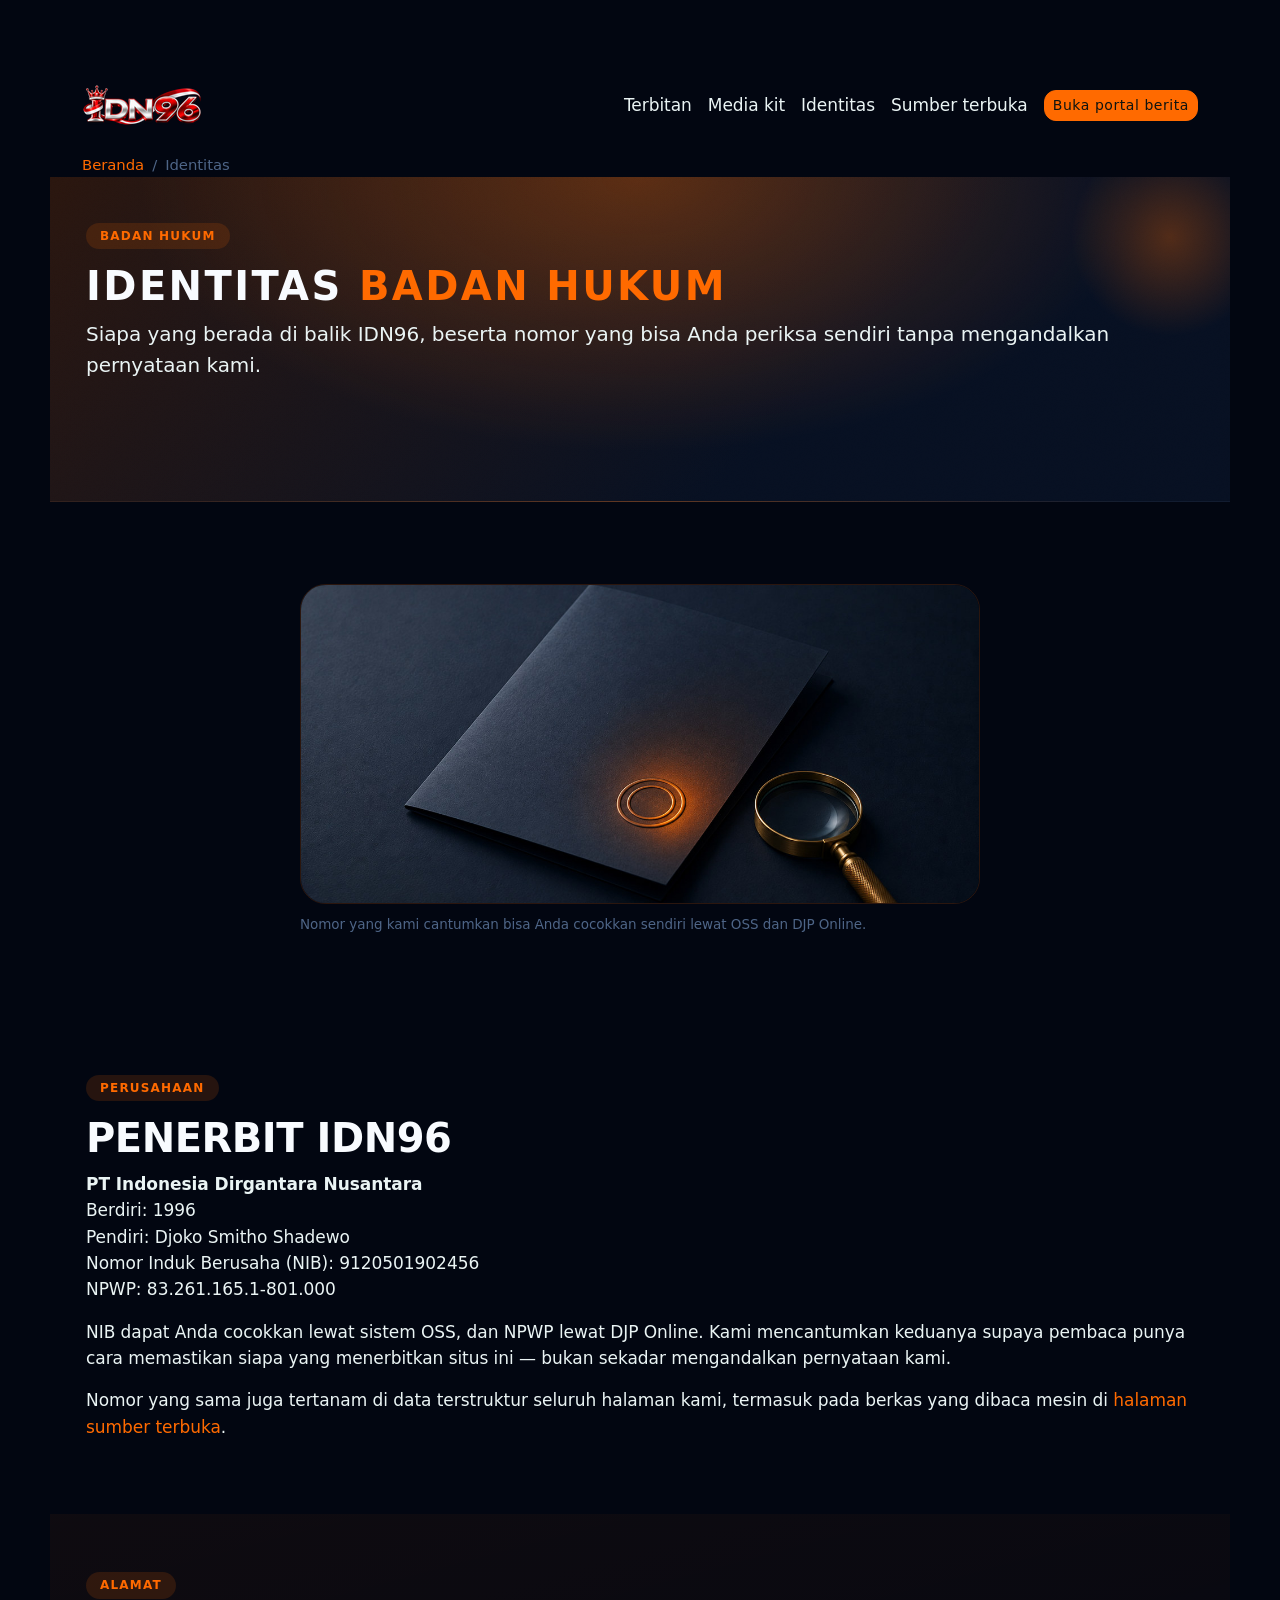
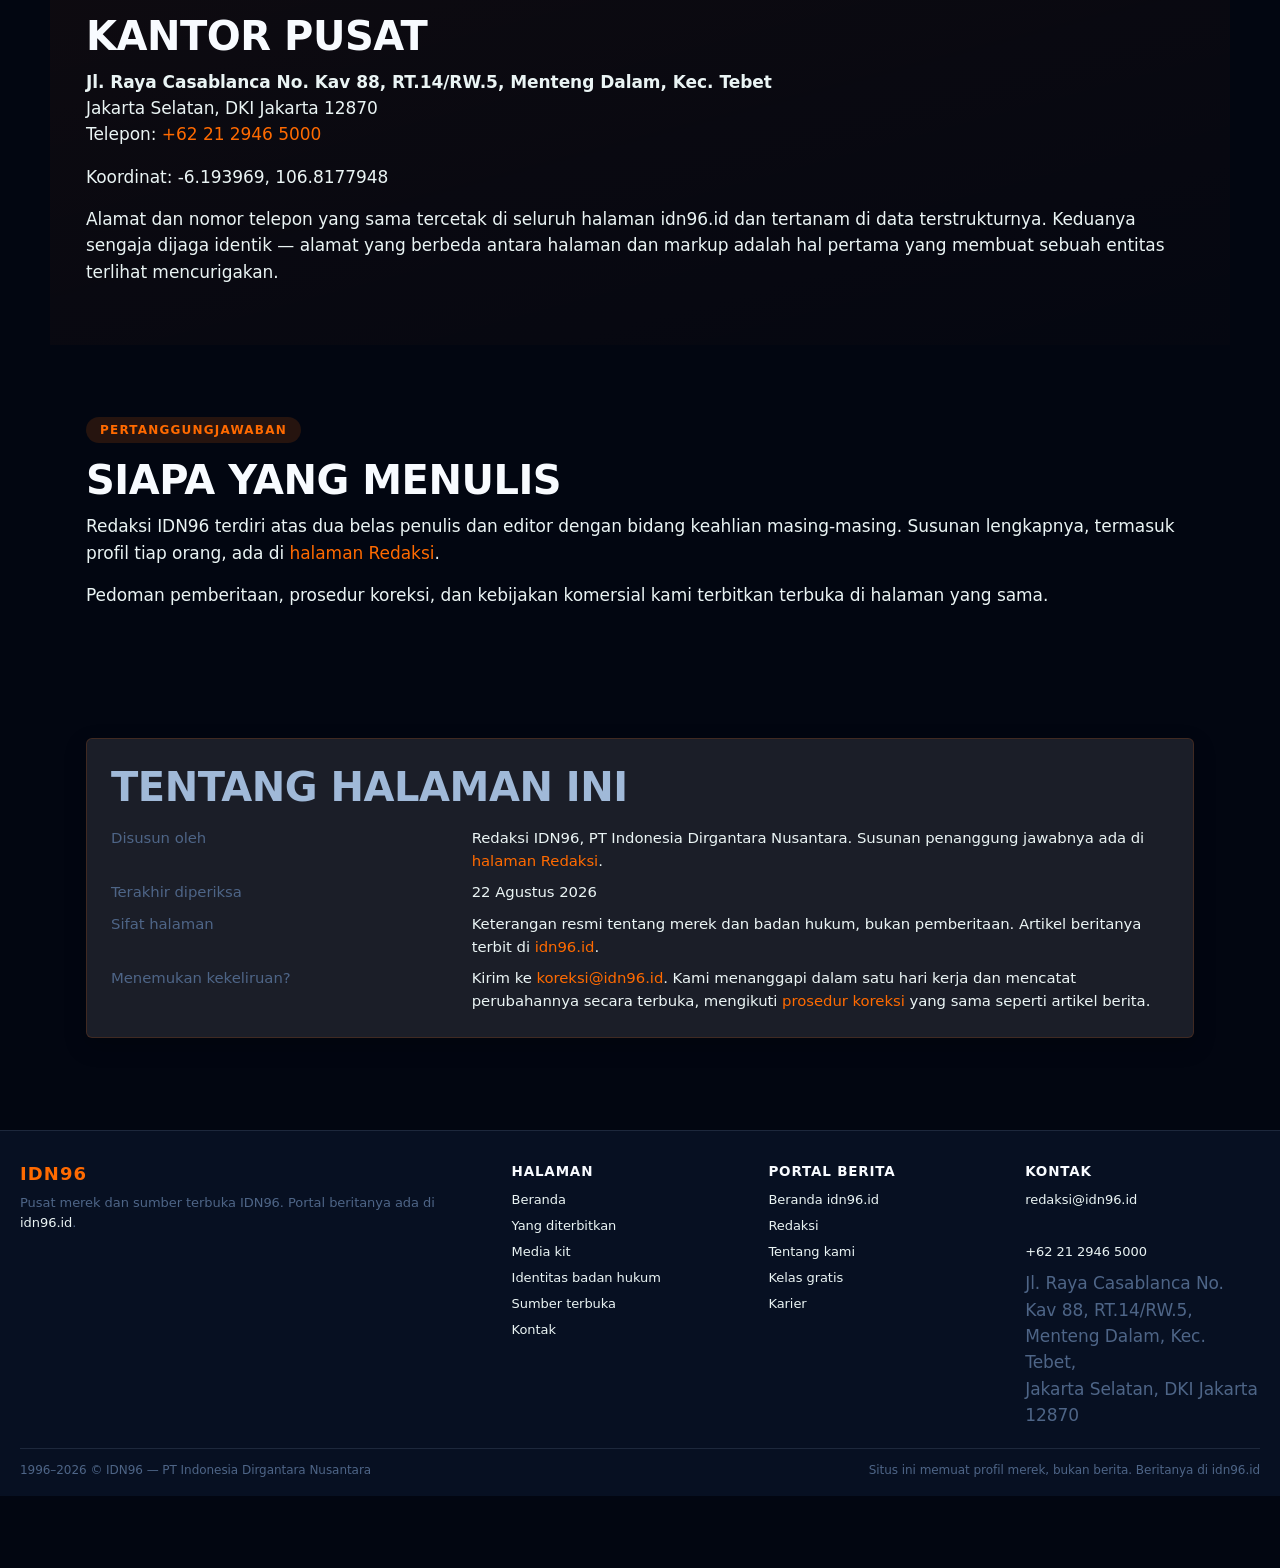
==== commit e404f776: "Add files via upload" ====
--- a/identitas/index.html
+++ b/identitas/index.html
@@ -14,16 +14,21 @@
 <meta property="og:locale" content="id_ID">
 <meta property="og:title" content="Identitas Badan Hukum IDN96 — NIB dan NPWP">
 <meta property="og:description" content="PT Indonesia Dirgantara Nusantara, berdiri 1996. NIB 9120501902456, NPWP 83.261.165.1-801.000, kantor pusat di Jakarta Selatan — nomor yang bisa dicocokkan sendiri.">
-<meta property="og:image" content="https://idn96-indonesia.github.io/assets/og-image.png">
+<meta property="og:image" content="https://idn96-indonesia.github.io/img/identitas-badan-hukum-idn96.jpg">
 <meta property="og:image:width" content="1200">
-<meta property="og:image:height" content="630">
+<meta property="og:image:height" content="675">
+<meta property="og:image:alt" content="Ilustrasi identitas badan hukum IDN96 yang bisa diperiksa">
 <meta name="twitter:card" content="summary_large_image">
-<link rel="icon" href="../assets/favicon.png" sizes="48x48">
-<link rel="apple-touch-icon" href="../assets/apple-touch-icon.png">
+<link rel="icon" href="../favicon.ico" sizes="32x32">
+<link rel="icon" type="image/png" sizes="16x16" href="../assets/favicon-16.png">
+<link rel="icon" type="image/png" sizes="32x32" href="../assets/favicon-32.png">
+<link rel="icon" type="image/png" sizes="48x48" href="../assets/favicon.png">
+<link rel="apple-touch-icon" sizes="180x180" href="../assets/apple-touch-icon.png">
+<link rel="manifest" href="../site.webmanifest">
 <link rel="alternate" type="application/rss+xml" title="IDN96 — Berita Teknologi" href="https://idn96.id/rss.xml">
 <link rel="preconnect" href="https://cdn.jsdelivr.net">
 <link href="https://cdn.jsdelivr.net/npm/bootstrap@5.3.3/dist/css/bootstrap.min.css" rel="stylesheet">
-<script type="application/ld+json">{"@context":"https://schema.org","@graph":[{"@type":"NewsMediaOrganization","@id":"https://idn96.id/#org","name":"IDN96","alternateName":["IDN 96","idn96.id","IDN96 Indonesia"],"legalName":"PT Indonesia Dirgantara Nusantara","slogan":"Berita teknologi Indonesia dengan sumber yang bisa diperiksa","url":"https://idn96.id/","logo":{"@type":"ImageObject","url":"https://idn96.id/assets/logo-full.png","width":600,"height":200},"foundingDate":"1996","founder":{"@type":"Person","name":"Djoko Smitho Shadewo"},"identifier":{"@type":"PropertyValue","propertyID":"NIB","name":"Nomor Induk Berusaha","value":"9120501902456"},"taxID":"832611651801000","email":"redaksi@idn96.id","telephone":"+62 21 2946 5000","address":{"@type":"PostalAddress","streetAddress":"Jl. Raya Casablanca No. Kav 88, RT.14/RW.5, Menteng Dalam, Kec. Tebet","addressLocality":"Jakarta Selatan","addressRegion":"DKI Jakarta","postalCode":"12870","addressCountry":"ID"},"geo":{"@type":"GeoCoordinates","latitude":-6.193969,"longitude":106.8177948},"inLanguage":"id-ID","areaServed":{"@type":"Country","name":"Indonesia"},"knowsAbout":["Kecerdasan buatan","Telepon pintar","Perusahaan rintisan","Keamanan komputer","Perangkat lunak","Telekomunikasi","Ulasan produk teknologi","Teknologi informasi"],"publishingPrinciples":"https://idn96.id/redaksi/","correctionsPolicy":"https://idn96.id/redaksi/#koreksi","actionableFeedbackPolicy":"https://idn96.id/redaksi/#koreksi","ethicsPolicy":"https://idn96.id/redaksi/#pedoman","ownershipFundingInfo":"https://idn96.id/redaksi/#komersial","masthead":"https://idn96.id/redaksi/","contactPoint":[{"@type":"ContactPoint","contactType":"editorial","email":"redaksi@idn96.id","telephone":"+62 21 2946 5000","areaServed":"ID","availableLanguage":"id"},{"@type":"ContactPoint","contactType":"corrections","email":"koreksi@idn96.id","availableLanguage":"id"}],"brand":{"@type":"Brand","@id":"https://idn96.id/#brand","name":"IDN96","alternateName":["IDN 96","idn96.id","IDN96 Indonesia"],"url":"https://idn96.id/","slogan":"Berita teknologi Indonesia dengan sumber yang bisa diperiksa"},"sameAs":["https://x.com/idn96_office","https://www.youtube.com/@IDN96-Official","https://www.youtube.com/@IDN96-affiliate","https://about.me/idn96-indonesia/","https://idn96official.medium.com/","https://id.pinterest.com/idn96_officials/","https://scholar.google.co.id/citations?user=2NHjTwQAAAAJ","https://www.indiegogo.com/en/profile/idn96","https://idn96-indonesia.github.io/"]},{"@type":"WebSite","@id":"https://idn96-indonesia.github.io/#website","name":"IDN96 — Pusat Merek & Sumber Terbuka","url":"https://idn96-indonesia.github.io/","inLanguage":"id-ID","publisher":{"@id":"https://idn96.id/#org"},"isPartOf":{"@id":"https://idn96.id/#website"}},{"@type":"AboutPage","name":"Identitas Badan Hukum IDN96 — NIB dan NPWP","description":"PT Indonesia Dirgantara Nusantara, berdiri 1996. NIB 9120501902456, NPWP 83.261.165.1-801.000, kantor pusat di Jakarta Selatan — nomor yang bisa dicocokkan sendiri.","inLanguage":"id-ID","isPartOf":{"@id":"https://idn96-indonesia.github.io/#website"},"publisher":{"@id":"https://idn96.id/#org"},"isAccessibleForFree":true,"dateModified":"2026-08-22","@id":"https://idn96-indonesia.github.io/identitas/#halaman","url":"https://idn96-indonesia.github.io/identitas/","mainEntity":{"@id":"https://idn96.id/#org"},"about":{"@type":"Thing","name":"Teknologi informasi","sameAs":"https://id.wikipedia.org/wiki/Teknologi_informasi"},"keywords":"PT Indonesia Dirgantara Nusantara, NIB IDN96, NPWP IDN96, penerbit IDN96","mentions":[{"@type":"DefinedTerm","name":"Nomor Induk Berusaha (NIB)","description":"Nomor registrasi usaha yang diterbitkan sistem OSS. Berbeda dari nomor pajak, dan bisa dicocokkan publik."},{"@type":"DefinedTerm","name":"NPWP","description":"Nomor Pokok Wajib Pajak, lima belas digit, diterbitkan Direktorat Jenderal Pajak."}]},{"@type":"BreadcrumbList","itemListElement":[{"@type":"ListItem","position":1,"name":"Beranda","item":"https://idn96-indonesia.github.io/"},{"@type":"ListItem","position":2,"name":"Identitas","item":"https://idn96-indonesia.github.io/identitas/"}]}]}</script>
+<script type="application/ld+json">{"@context":"https://schema.org","@graph":[{"@type":"NewsMediaOrganization","@id":"https://idn96.id/#org","name":"IDN96","alternateName":["IDN 96","idn96.id","IDN96 Indonesia"],"legalName":"PT Indonesia Dirgantara Nusantara","slogan":"Berita teknologi Indonesia dengan sumber yang bisa diperiksa","url":"https://idn96.id/","logo":{"@type":"ImageObject","url":"https://idn96.id/assets/logo-full.png","width":600,"height":200},"foundingDate":"1996","founder":{"@type":"Person","name":"Djoko Smitho Shadewo"},"identifier":{"@type":"PropertyValue","propertyID":"NIB","name":"Nomor Induk Berusaha","value":"9120501902456"},"taxID":"832611651801000","email":"redaksi@idn96.id","telephone":"+62 21 2946 5000","address":{"@type":"PostalAddress","streetAddress":"Jl. Raya Casablanca No. Kav 88, RT.14/RW.5, Menteng Dalam, Kec. Tebet","addressLocality":"Jakarta Selatan","addressRegion":"DKI Jakarta","postalCode":"12870","addressCountry":"ID"},"geo":{"@type":"GeoCoordinates","latitude":-6.193969,"longitude":106.8177948},"inLanguage":"id-ID","areaServed":{"@type":"Country","name":"Indonesia"},"knowsAbout":["Kecerdasan buatan","Telepon pintar","Perusahaan rintisan","Keamanan komputer","Perangkat lunak","Telekomunikasi","Ulasan produk teknologi","Teknologi informasi"],"publishingPrinciples":"https://idn96.id/redaksi/","correctionsPolicy":"https://idn96.id/redaksi/#koreksi","actionableFeedbackPolicy":"https://idn96.id/redaksi/#koreksi","ethicsPolicy":"https://idn96.id/redaksi/#pedoman","ownershipFundingInfo":"https://idn96.id/redaksi/#komersial","masthead":"https://idn96.id/redaksi/","contactPoint":[{"@type":"ContactPoint","contactType":"editorial","email":"redaksi@idn96.id","telephone":"+62 21 2946 5000","areaServed":"ID","availableLanguage":"id"},{"@type":"ContactPoint","contactType":"corrections","email":"koreksi@idn96.id","availableLanguage":"id"}],"brand":{"@type":"Brand","@id":"https://idn96.id/#brand","name":"IDN96","alternateName":["IDN 96","idn96.id","IDN96 Indonesia"],"url":"https://idn96.id/","slogan":"Berita teknologi Indonesia dengan sumber yang bisa diperiksa"},"sameAs":["https://x.com/idn96_office","https://www.youtube.com/@IDN96-Official","https://www.youtube.com/@IDN96-affiliate","https://about.me/idn96-indonesia/","https://idn96official.medium.com/","https://id.pinterest.com/idn96_officials/","https://scholar.google.co.id/citations?user=2NHjTwQAAAAJ","https://www.indiegogo.com/en/profile/idn96","https://idn96-indonesia.github.io/"]},{"@type":"WebSite","@id":"https://idn96-indonesia.github.io/#website","name":"IDN96 — Pusat Merek & Sumber Terbuka","url":"https://idn96-indonesia.github.io/","inLanguage":"id-ID","publisher":{"@id":"https://idn96.id/#org"},"isPartOf":{"@id":"https://idn96.id/#website"}},{"@type":"AboutPage","name":"Identitas Badan Hukum IDN96 — NIB dan NPWP","description":"PT Indonesia Dirgantara Nusantara, berdiri 1996. NIB 9120501902456, NPWP 83.261.165.1-801.000, kantor pusat di Jakarta Selatan — nomor yang bisa dicocokkan sendiri.","inLanguage":"id-ID","isPartOf":{"@id":"https://idn96-indonesia.github.io/#website"},"publisher":{"@id":"https://idn96.id/#org"},"isAccessibleForFree":true,"dateModified":"2026-08-22","@id":"https://idn96-indonesia.github.io/identitas/#halaman","url":"https://idn96-indonesia.github.io/identitas/","primaryImageOfPage":{"@type":"ImageObject","@id":"https://idn96-indonesia.github.io/identitas/#sampul","url":"https://idn96-indonesia.github.io/img/identitas-badan-hukum-idn96.jpg","contentUrl":"https://idn96-indonesia.github.io/img/identitas-badan-hukum-idn96.jpg","width":1200,"height":675,"caption":"Nomor yang kami cantumkan bisa Anda cocokkan sendiri lewat OSS dan DJP Online.","description":"Ilustrasi identitas badan hukum IDN96 yang bisa diperiksa","encodingFormat":"image/jpeg","representativeOfPage":true,"license":"https://idn96.id/syarat-ketentuan/#gambar","acquireLicensePage":"https://idn96.id/syarat-ketentuan/#gambar","creditText":"IDN96","creator":{"@id":"https://idn96.id/#org"},"copyrightNotice":"© IDN96 / PT Indonesia Dirgantara Nusantara","copyrightHolder":{"@id":"https://idn96.id/#org"}},"mainEntity":{"@id":"https://idn96.id/#org"},"about":{"@type":"Thing","name":"Teknologi informasi","sameAs":"https://id.wikipedia.org/wiki/Teknologi_informasi"},"keywords":"PT Indonesia Dirgantara Nusantara, NIB IDN96, NPWP IDN96, penerbit IDN96","mentions":[{"@type":"DefinedTerm","name":"Nomor Induk Berusaha (NIB)","description":"Nomor registrasi usaha yang diterbitkan sistem OSS. Berbeda dari nomor pajak, dan bisa dicocokkan publik."},{"@type":"DefinedTerm","name":"NPWP","description":"Nomor Pokok Wajib Pajak, lima belas digit, diterbitkan Direktorat Jenderal Pajak."}]},{"@type":"BreadcrumbList","itemListElement":[{"@type":"ListItem","position":1,"name":"Beranda","item":"https://idn96-indonesia.github.io/"},{"@type":"ListItem","position":2,"name":"Identitas","item":"https://idn96-indonesia.github.io/identitas/"}]}]}</script>
 <style>:root{--bs-primary:#ff6a00;--bs-primary-rgb:255 106 0;--bs-info:#00b4d8;--bs-body-bg:#020611;--bs-body-color:#eaf4f4;--bs-secondary-bg:#0f1c36;--bs-tertiary-bg:#071022;--bs-emphasis-color:#a0b9d8;--bs-secondary-color:#4e6587;--bs-tertiary-color:#4e6587;--bs-heading-color:#a0b9d8;--bs-border-color:color-mix(in srgb,var(--bs-emphasis-color) 14%,transparent);--bs-border-color-translucent:color-mix(in srgb,var(--bs-emphasis-color) 10%,transparent);--bs-border-radius:12px;--bs-link-color:#ff6a00;--bs-link-hover-color:#00b4d8;--nav-h:56px;--toc-h:46px;--ff-h:'Nunito','Inter',system-ui,sans-serif;--bs-body-font-family:'Nunito','Inter',system-ui,sans-serif;--bs-body-font-size:17px;--bs-body-line-height:1.55;--bs-body-font-weight:450;}
 html{scroll-behavior:smooth;overflow-x:hidden;max-width:100vw}
 body{font-family:var(--bs-body-font-family);background:var(--bs-body-bg);color:var(--bs-body-color);padding-top:calc(var(--nav-h) + 16px);padding-bottom:max(72px,env(safe-area-inset-bottom));-webkit-text-size-adjust:100%;overflow-x:hidden}
@@ -256,6 +261,36 @@
 .video-fasad:hover .video-putar{transform:scale(1.08)}
 .video-aktif{cursor:default}
 @media(prefers-reduced-motion:reduce){.video-fasad:hover .video-putar{transform:none}}
+
+.terbit-grid{display:grid;grid-template-columns:repeat(auto-fill,minmax(272px,1fr));gap:18px}
+.terbit-kartu{margin:0;background:var(--bs-tertiary-bg,#1b1e28);
+  border:1px solid color-mix(in srgb,var(--bs-primary) 16%,transparent);
+  border-radius:14px;overflow:hidden;display:flex;flex-direction:column}
+.terbit-kartu img{display:block;width:100%;height:auto;border-bottom:1px solid
+  color-mix(in srgb,var(--bs-primary) 12%,transparent)}
+.terbit-isi{padding:15px 17px 18px}
+.terbit-isi h3{font-size:16px;font-weight:700;margin:0 0 6px}
+.terbit-isi p{margin:0;font-size:13.5px;line-height:1.55;color:var(--text-muted,#8ea2bf)}
+@media(max-width:420px){.terbit-grid{grid-template-columns:1fr}}
+.sampul{margin:0}
+.sampul img{display:block;width:100%;height:auto;border-radius:14px;
+  border:1px solid color-mix(in srgb,var(--bs-primary) 16%,transparent)}
+.sampul figcaption{margin-top:10px;font-size:13.5px;line-height:1.5;
+  color:var(--text-muted,#8ea2bf)}
+
+.aset-grid{display:grid;grid-template-columns:repeat(auto-fill,minmax(240px,1fr));gap:16px}
+.aset-kartu{margin:0;display:flex;flex-direction:column;background:var(--bs-tertiary-bg,#1b1e28);
+  border:1px solid color-mix(in srgb,var(--bs-primary) 18%,transparent);
+  border-radius:14px;overflow:hidden}
+.aset-bingkai{display:flex;align-items:center;justify-content:center;height:150px;padding:16px;
+  background:repeating-conic-gradient(#20242e 0% 25%,#171a22 0% 50%) 50%/18px 18px}
+.aset-bingkai img{max-width:100%;max-height:100%;width:auto;height:auto;object-fit:contain}
+.aset-kartu figcaption{display:flex;flex-direction:column;gap:3px;padding:13px 14px 15px;
+  font-size:13.5px;line-height:1.45}
+.aset-meta{font-size:12px;color:var(--bs-primary);font-weight:700;letter-spacing:.02em}
+.aset-ket{font-size:12.5px;color:var(--text-muted,#8ea2bf);line-height:1.45}
+.aset-kartu .btn{align-self:flex-start;min-height:40px;display:inline-flex;align-items:center}
+@media(max-width:420px){.aset-grid{grid-template-columns:1fr}.aset-bingkai{height:130px}}
 </style>
 </head>
 <body id="top" class="family-tech-news site-d75d page-static">
@@ -263,6 +298,7 @@
  <div class="container-lg">
  <a class="navbar-brand" href="../index.html"><img src="../assets/logo.png" alt="IDN96" width="120" height="40"></a>
  <div class="d-flex flex-wrap gap-3 align-items-center ms-auto">
+  <a class="nav-link" href="../terbitan/index.html">Terbitan</a>
   <a class="nav-link" href="../media-kit/index.html">Media kit</a>
   <a class="nav-link" href="../identitas/index.html">Identitas</a>
   <a class="nav-link" href="../sumber-terbuka/index.html">Sumber terbuka</a>
@@ -277,6 +313,14 @@
  <span class="eyebrow">Badan hukum</span>
  <h1 class="fw-black">Identitas <span class="text-primary fw-black">badan hukum</span></h1>
  <p class="lead">Siapa yang berada di balik IDN96, beserta nomor yang bisa Anda periksa sendiri tanpa mengandalkan pernyataan kami.</p>
+ </div>
+</section>
+<section id="sampul" class="section">
+ <div class="container-lg">
+ <figure class="sampul">
+ <img src="../img/identitas-badan-hukum-idn96.jpg" alt="Ilustrasi identitas badan hukum IDN96 yang bisa diperiksa" width="1200" height="675" loading="lazy" decoding="async">
+ <figcaption>Nomor yang kami cantumkan bisa Anda cocokkan sendiri lewat OSS dan DJP Online.</figcaption>
+ </figure>
  </div>
 </section>
 <section id="badan" class="section">
@@ -338,6 +382,7 @@
  </div>
  <div class="footer-col"><h4>Halaman</h4>
  <a href="../index.html">Beranda</a>
+ <a href="../terbitan/index.html">Yang diterbitkan</a>
  <a href="../media-kit/index.html">Media kit</a>
  <a href="../identitas/index.html">Identitas badan hukum</a>
  <a href="../sumber-terbuka/index.html">Sumber terbuka</a>
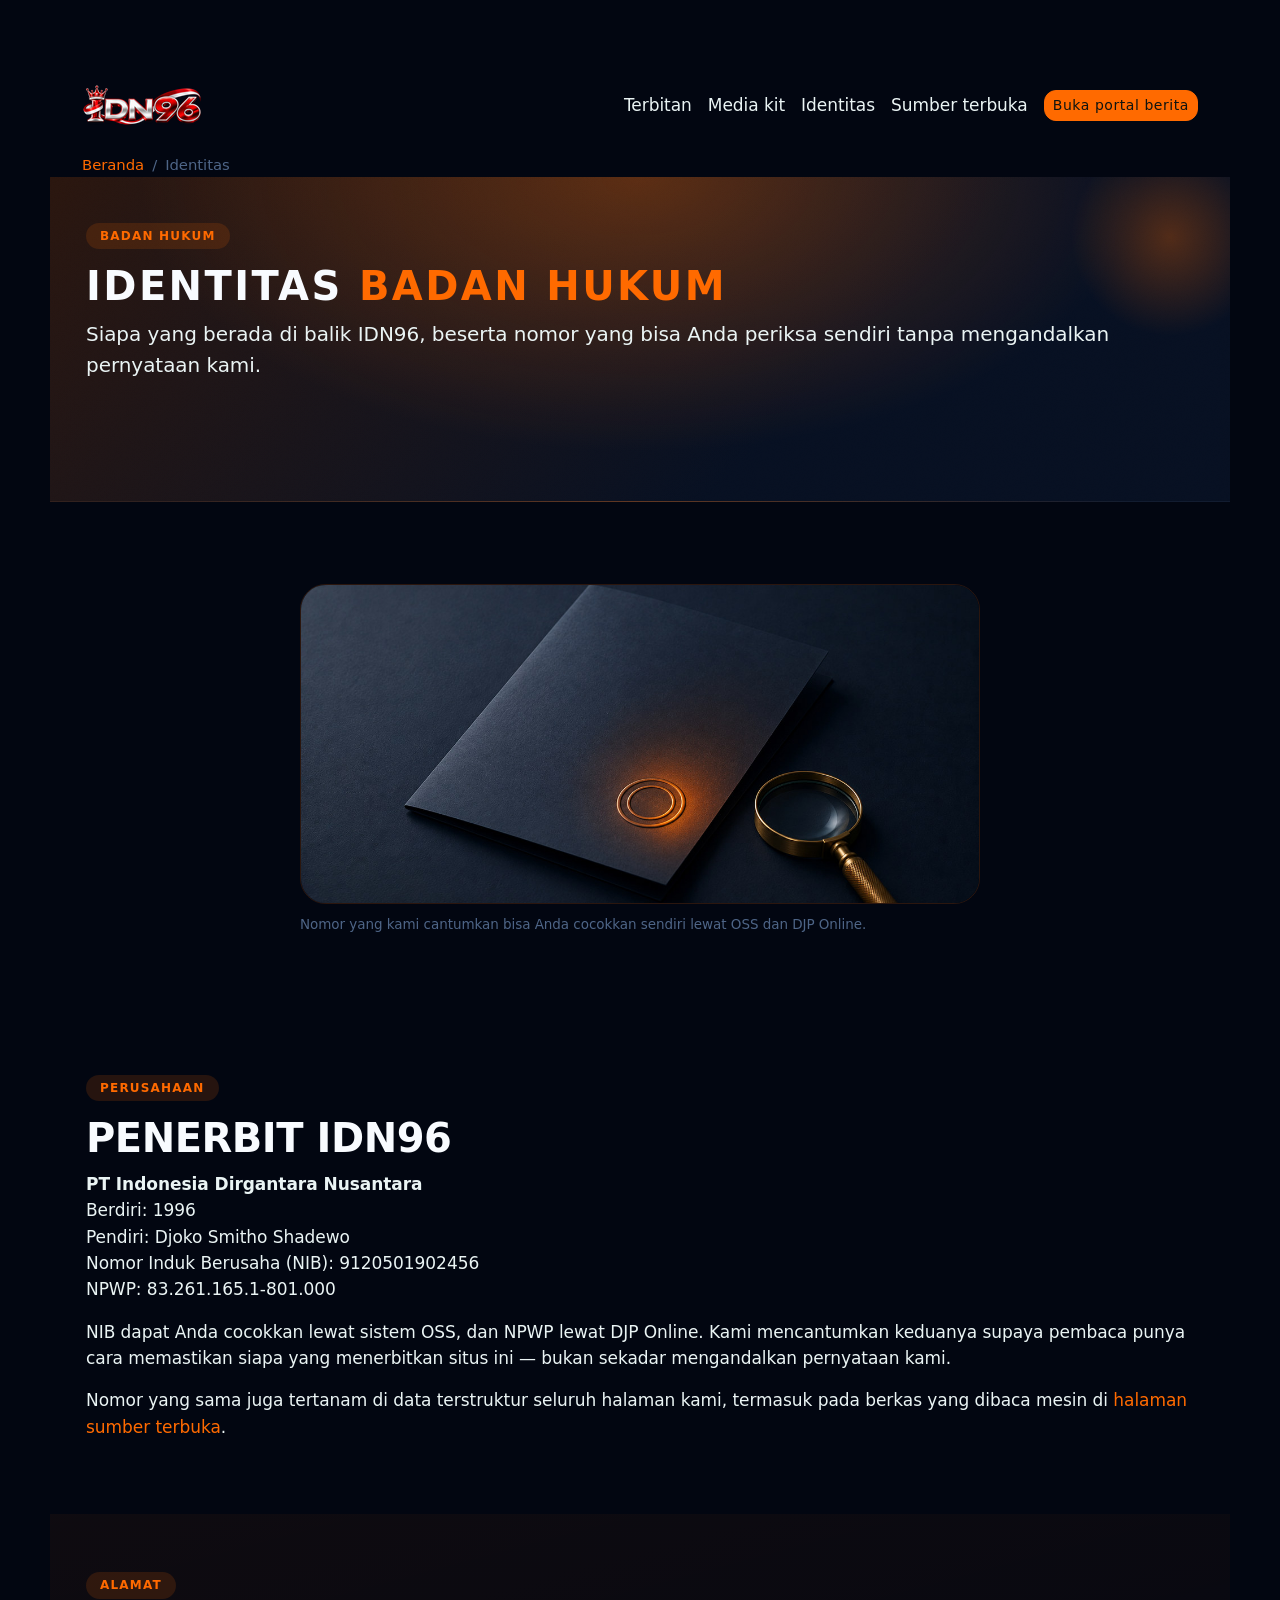
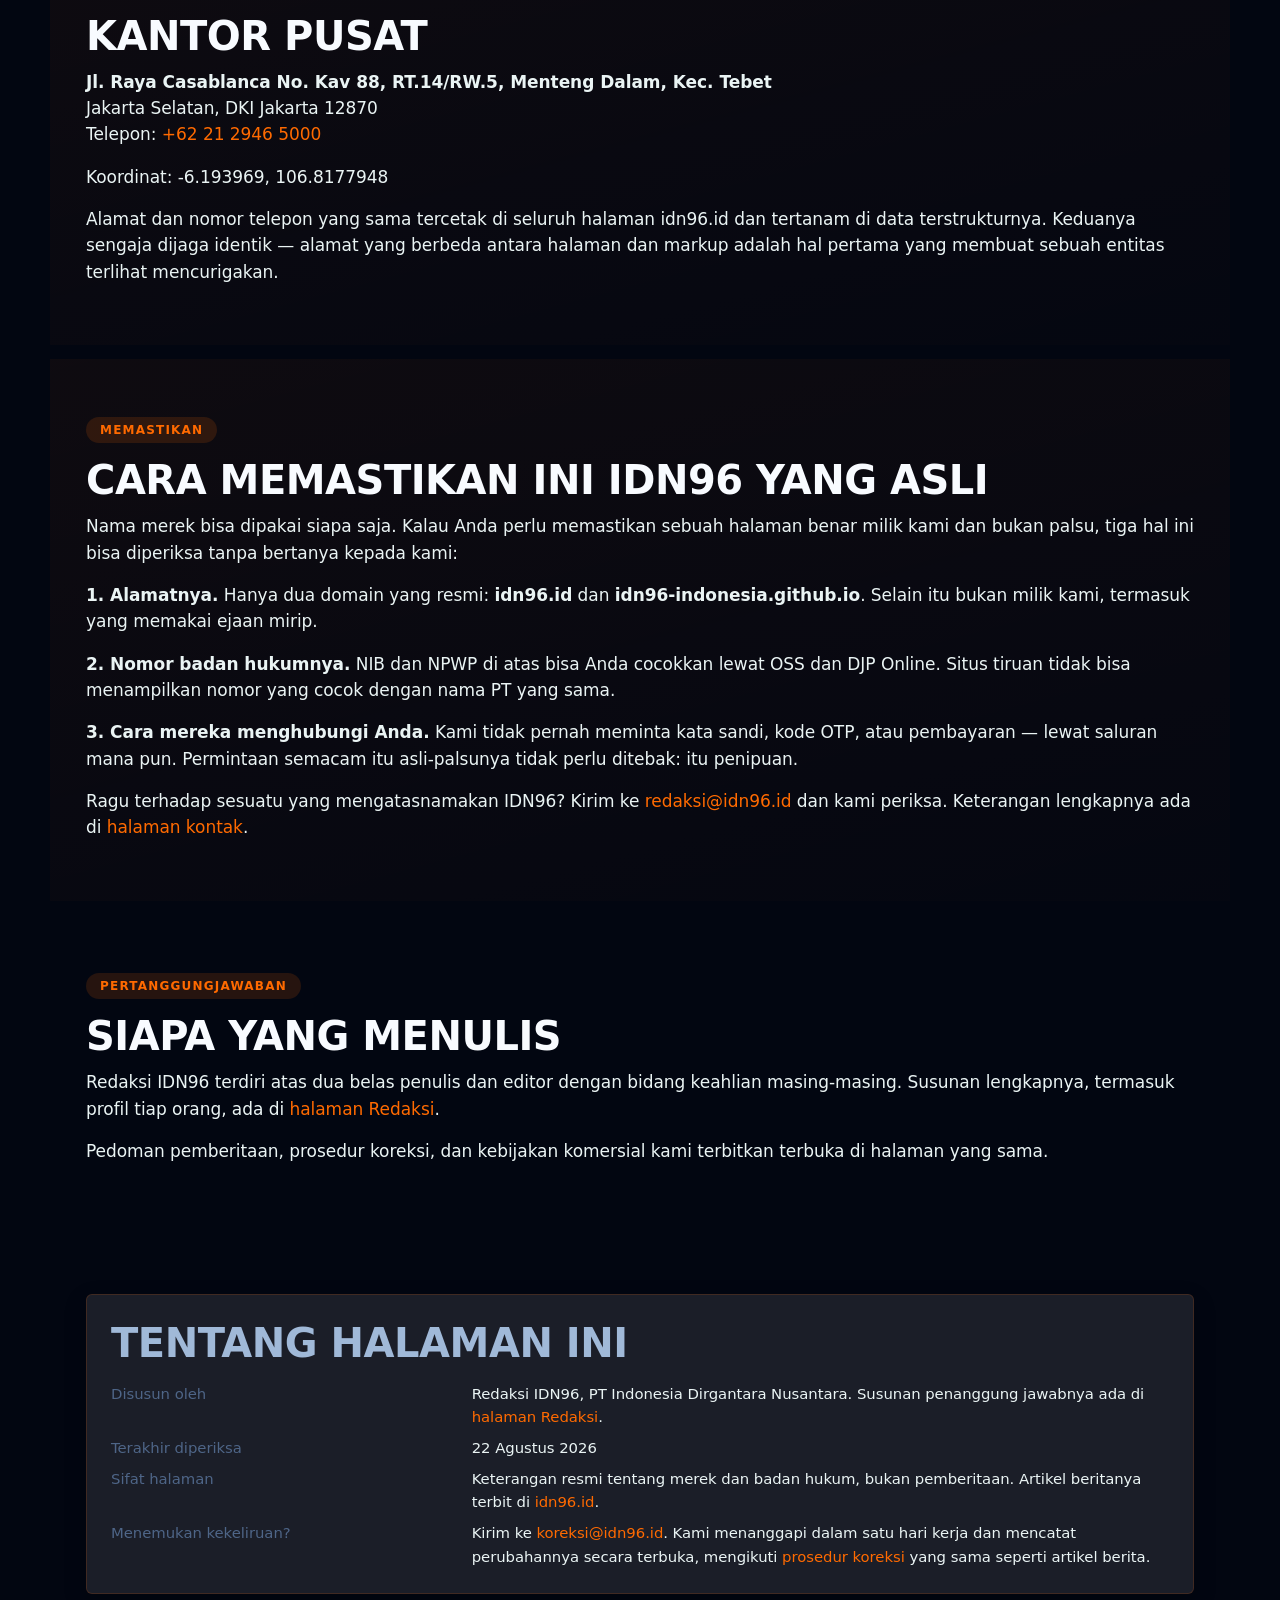
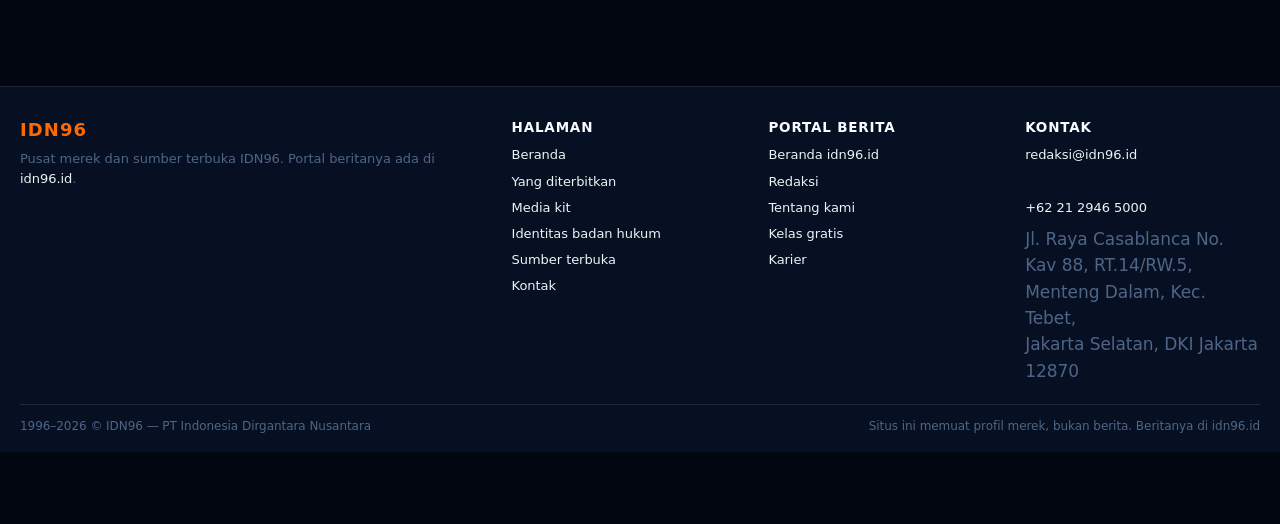
==== commit 3704afed: "Add files via upload" ====
--- a/identitas/index.html
+++ b/identitas/index.html
@@ -28,7 +28,7 @@
 <link rel="alternate" type="application/rss+xml" title="IDN96 — Berita Teknologi" href="https://idn96.id/rss.xml">
 <link rel="preconnect" href="https://cdn.jsdelivr.net">
 <link href="https://cdn.jsdelivr.net/npm/bootstrap@5.3.3/dist/css/bootstrap.min.css" rel="stylesheet">
-<script type="application/ld+json">{"@context":"https://schema.org","@graph":[{"@type":"NewsMediaOrganization","@id":"https://idn96.id/#org","name":"IDN96","alternateName":["IDN 96","idn96.id","IDN96 Indonesia"],"legalName":"PT Indonesia Dirgantara Nusantara","slogan":"Berita teknologi Indonesia dengan sumber yang bisa diperiksa","url":"https://idn96.id/","logo":{"@type":"ImageObject","url":"https://idn96.id/assets/logo-full.png","width":600,"height":200},"foundingDate":"1996","founder":{"@type":"Person","name":"Djoko Smitho Shadewo"},"identifier":{"@type":"PropertyValue","propertyID":"NIB","name":"Nomor Induk Berusaha","value":"9120501902456"},"taxID":"832611651801000","email":"redaksi@idn96.id","telephone":"+62 21 2946 5000","address":{"@type":"PostalAddress","streetAddress":"Jl. Raya Casablanca No. Kav 88, RT.14/RW.5, Menteng Dalam, Kec. Tebet","addressLocality":"Jakarta Selatan","addressRegion":"DKI Jakarta","postalCode":"12870","addressCountry":"ID"},"geo":{"@type":"GeoCoordinates","latitude":-6.193969,"longitude":106.8177948},"inLanguage":"id-ID","areaServed":{"@type":"Country","name":"Indonesia"},"knowsAbout":["Kecerdasan buatan","Telepon pintar","Perusahaan rintisan","Keamanan komputer","Perangkat lunak","Telekomunikasi","Ulasan produk teknologi","Teknologi informasi"],"publishingPrinciples":"https://idn96.id/redaksi/","correctionsPolicy":"https://idn96.id/redaksi/#koreksi","actionableFeedbackPolicy":"https://idn96.id/redaksi/#koreksi","ethicsPolicy":"https://idn96.id/redaksi/#pedoman","ownershipFundingInfo":"https://idn96.id/redaksi/#komersial","masthead":"https://idn96.id/redaksi/","contactPoint":[{"@type":"ContactPoint","contactType":"editorial","email":"redaksi@idn96.id","telephone":"+62 21 2946 5000","areaServed":"ID","availableLanguage":"id"},{"@type":"ContactPoint","contactType":"corrections","email":"koreksi@idn96.id","availableLanguage":"id"}],"brand":{"@type":"Brand","@id":"https://idn96.id/#brand","name":"IDN96","alternateName":["IDN 96","idn96.id","IDN96 Indonesia"],"url":"https://idn96.id/","slogan":"Berita teknologi Indonesia dengan sumber yang bisa diperiksa"},"sameAs":["https://x.com/idn96_office","https://www.youtube.com/@IDN96-Official","https://www.youtube.com/@IDN96-affiliate","https://about.me/idn96-indonesia/","https://idn96official.medium.com/","https://id.pinterest.com/idn96_officials/","https://scholar.google.co.id/citations?user=2NHjTwQAAAAJ","https://www.indiegogo.com/en/profile/idn96","https://idn96-indonesia.github.io/"]},{"@type":"WebSite","@id":"https://idn96-indonesia.github.io/#website","name":"IDN96 — Pusat Merek & Sumber Terbuka","url":"https://idn96-indonesia.github.io/","inLanguage":"id-ID","publisher":{"@id":"https://idn96.id/#org"},"isPartOf":{"@id":"https://idn96.id/#website"}},{"@type":"AboutPage","name":"Identitas Badan Hukum IDN96 — NIB dan NPWP","description":"PT Indonesia Dirgantara Nusantara, berdiri 1996. NIB 9120501902456, NPWP 83.261.165.1-801.000, kantor pusat di Jakarta Selatan — nomor yang bisa dicocokkan sendiri.","inLanguage":"id-ID","isPartOf":{"@id":"https://idn96-indonesia.github.io/#website"},"publisher":{"@id":"https://idn96.id/#org"},"isAccessibleForFree":true,"dateModified":"2026-08-22","@id":"https://idn96-indonesia.github.io/identitas/#halaman","url":"https://idn96-indonesia.github.io/identitas/","primaryImageOfPage":{"@type":"ImageObject","@id":"https://idn96-indonesia.github.io/identitas/#sampul","url":"https://idn96-indonesia.github.io/img/identitas-badan-hukum-idn96.jpg","contentUrl":"https://idn96-indonesia.github.io/img/identitas-badan-hukum-idn96.jpg","width":1200,"height":675,"caption":"Nomor yang kami cantumkan bisa Anda cocokkan sendiri lewat OSS dan DJP Online.","description":"Ilustrasi identitas badan hukum IDN96 yang bisa diperiksa","encodingFormat":"image/jpeg","representativeOfPage":true,"license":"https://idn96.id/syarat-ketentuan/#gambar","acquireLicensePage":"https://idn96.id/syarat-ketentuan/#gambar","creditText":"IDN96","creator":{"@id":"https://idn96.id/#org"},"copyrightNotice":"© IDN96 / PT Indonesia Dirgantara Nusantara","copyrightHolder":{"@id":"https://idn96.id/#org"}},"mainEntity":{"@id":"https://idn96.id/#org"},"about":{"@type":"Thing","name":"Teknologi informasi","sameAs":"https://id.wikipedia.org/wiki/Teknologi_informasi"},"keywords":"PT Indonesia Dirgantara Nusantara, NIB IDN96, NPWP IDN96, penerbit IDN96","mentions":[{"@type":"DefinedTerm","name":"Nomor Induk Berusaha (NIB)","description":"Nomor registrasi usaha yang diterbitkan sistem OSS. Berbeda dari nomor pajak, dan bisa dicocokkan publik."},{"@type":"DefinedTerm","name":"NPWP","description":"Nomor Pokok Wajib Pajak, lima belas digit, diterbitkan Direktorat Jenderal Pajak."}]},{"@type":"BreadcrumbList","itemListElement":[{"@type":"ListItem","position":1,"name":"Beranda","item":"https://idn96-indonesia.github.io/"},{"@type":"ListItem","position":2,"name":"Identitas","item":"https://idn96-indonesia.github.io/identitas/"}]}]}</script>
+<script type="application/ld+json">{"@context":"https://schema.org","@graph":[{"@type":"NewsMediaOrganization","@id":"https://idn96.id/#org","name":"IDN96","alternateName":["IDN 96","idn96.id","IDN96 Indonesia"],"legalName":"PT Indonesia Dirgantara Nusantara","slogan":"Berita teknologi Indonesia dengan sumber yang bisa diperiksa","url":"https://idn96.id/","logo":{"@type":"ImageObject","url":"https://idn96.id/assets/logo-full.png","width":600,"height":200},"foundingDate":"1996","founder":{"@type":"Person","name":"Djoko Smitho Shadewo"},"identifier":{"@type":"PropertyValue","propertyID":"NIB","name":"Nomor Induk Berusaha","value":"9120501902456"},"taxID":"832611651801000","email":"redaksi@idn96.id","telephone":"+62 21 2946 5000","address":{"@type":"PostalAddress","streetAddress":"Jl. Raya Casablanca No. Kav 88, RT.14/RW.5, Menteng Dalam, Kec. Tebet","addressLocality":"Jakarta Selatan","addressRegion":"DKI Jakarta","postalCode":"12870","addressCountry":"ID"},"geo":{"@type":"GeoCoordinates","latitude":-6.193969,"longitude":106.8177948},"inLanguage":"id-ID","areaServed":{"@type":"Country","name":"Indonesia"},"knowsAbout":["Kecerdasan buatan","Telepon pintar","Perusahaan rintisan","Keamanan komputer","Perangkat lunak","Telekomunikasi","Ulasan produk teknologi","Teknologi informasi"],"publishingPrinciples":"https://idn96.id/redaksi/","correctionsPolicy":"https://idn96.id/redaksi/#koreksi","actionableFeedbackPolicy":"https://idn96.id/redaksi/#koreksi","ethicsPolicy":"https://idn96.id/redaksi/#pedoman","ownershipFundingInfo":"https://idn96.id/redaksi/#komersial","masthead":"https://idn96.id/redaksi/","contactPoint":[{"@type":"ContactPoint","contactType":"editorial","email":"redaksi@idn96.id","telephone":"+62 21 2946 5000","areaServed":"ID","availableLanguage":"id"},{"@type":"ContactPoint","contactType":"corrections","email":"koreksi@idn96.id","availableLanguage":"id"}],"brand":{"@type":"Brand","@id":"https://idn96.id/#brand","name":"IDN96","alternateName":["IDN 96","idn96.id","IDN96 Indonesia"],"url":"https://idn96.id/","slogan":"Berita teknologi Indonesia dengan sumber yang bisa diperiksa"},"sameAs":["https://x.com/idn96_office","https://www.youtube.com/@IDN96-Official","https://www.youtube.com/@IDN96-affiliate","https://about.me/idn96-indonesia/","https://idn96official.medium.com/","https://id.pinterest.com/idn96_officials/","https://scholar.google.co.id/citations?user=2NHjTwQAAAAJ","https://www.indiegogo.com/en/profile/idn96","https://idn96-indonesia.github.io/"]},{"@type":"WebSite","@id":"https://idn96-indonesia.github.io/#website","name":"IDN96 — Pusat Merek & Sumber Terbuka","url":"https://idn96-indonesia.github.io/","inLanguage":"id-ID","publisher":{"@id":"https://idn96.id/#org"},"isPartOf":{"@id":"https://idn96.id/#website"}},{"@type":"AboutPage","name":"Identitas Badan Hukum IDN96 — NIB dan NPWP","description":"PT Indonesia Dirgantara Nusantara, berdiri 1996. NIB 9120501902456, NPWP 83.261.165.1-801.000, kantor pusat di Jakarta Selatan — nomor yang bisa dicocokkan sendiri.","inLanguage":"id-ID","isPartOf":{"@id":"https://idn96-indonesia.github.io/#website"},"publisher":{"@id":"https://idn96.id/#org"},"isAccessibleForFree":true,"dateModified":"2026-08-26","@id":"https://idn96-indonesia.github.io/identitas/#halaman","url":"https://idn96-indonesia.github.io/identitas/","primaryImageOfPage":{"@type":"ImageObject","@id":"https://idn96-indonesia.github.io/identitas/#sampul","url":"https://idn96-indonesia.github.io/img/identitas-badan-hukum-idn96.jpg","contentUrl":"https://idn96-indonesia.github.io/img/identitas-badan-hukum-idn96.jpg","width":1200,"height":675,"caption":"Nomor yang kami cantumkan bisa Anda cocokkan sendiri lewat OSS dan DJP Online.","description":"Ilustrasi identitas badan hukum IDN96 yang bisa diperiksa","encodingFormat":"image/jpeg","representativeOfPage":true,"license":"https://idn96.id/syarat-ketentuan/#gambar","acquireLicensePage":"https://idn96.id/syarat-ketentuan/#gambar","creditText":"IDN96","creator":{"@id":"https://idn96.id/#org"},"copyrightNotice":"© IDN96 / PT Indonesia Dirgantara Nusantara","copyrightHolder":{"@id":"https://idn96.id/#org"}},"mainEntity":{"@id":"https://idn96.id/#org"},"about":{"@type":"Thing","name":"Teknologi informasi","sameAs":"https://id.wikipedia.org/wiki/Teknologi_informasi"},"keywords":"PT Indonesia Dirgantara Nusantara, NIB IDN96, NPWP IDN96, penerbit IDN96","mentions":[{"@type":"DefinedTerm","name":"Nomor Induk Berusaha (NIB)","description":"Nomor registrasi usaha yang diterbitkan sistem OSS. Berbeda dari nomor pajak, dan bisa dicocokkan publik."},{"@type":"DefinedTerm","name":"NPWP","description":"Nomor Pokok Wajib Pajak, lima belas digit, diterbitkan Direktorat Jenderal Pajak."}]},{"@type":"BreadcrumbList","itemListElement":[{"@type":"ListItem","position":1,"name":"Beranda","item":"https://idn96-indonesia.github.io/"},{"@type":"ListItem","position":2,"name":"Identitas","item":"https://idn96-indonesia.github.io/identitas/"}]}]}</script>
 <style>:root{--bs-primary:#ff6a00;--bs-primary-rgb:255 106 0;--bs-info:#00b4d8;--bs-body-bg:#020611;--bs-body-color:#eaf4f4;--bs-secondary-bg:#0f1c36;--bs-tertiary-bg:#071022;--bs-emphasis-color:#a0b9d8;--bs-secondary-color:#4e6587;--bs-tertiary-color:#4e6587;--bs-heading-color:#a0b9d8;--bs-border-color:color-mix(in srgb,var(--bs-emphasis-color) 14%,transparent);--bs-border-color-translucent:color-mix(in srgb,var(--bs-emphasis-color) 10%,transparent);--bs-border-radius:12px;--bs-link-color:#ff6a00;--bs-link-hover-color:#00b4d8;--nav-h:56px;--toc-h:46px;--ff-h:'Nunito','Inter',system-ui,sans-serif;--bs-body-font-family:'Nunito','Inter',system-ui,sans-serif;--bs-body-font-size:17px;--bs-body-line-height:1.55;--bs-body-font-weight:450;}
 html{scroll-behavior:smooth;overflow-x:hidden;max-width:100vw}
 body{font-family:var(--bs-body-font-family);background:var(--bs-body-bg);color:var(--bs-body-color);padding-top:calc(var(--nav-h) + 16px);padding-bottom:max(72px,env(safe-area-inset-bottom));-webkit-text-size-adjust:100%;overflow-x:hidden}
@@ -341,6 +341,17 @@
  <p>Alamat dan nomor telepon yang sama tercetak di seluruh halaman idn96.id dan tertanam di data terstrukturnya. Keduanya sengaja dijaga identik — alamat yang berbeda antara halaman dan markup adalah hal pertama yang membuat sebuah entitas terlihat mencurigakan.</p>
  </div>
 </section>
+<section id="asli" class="section section-soft">
+ <div class="container-lg">
+ <span class="eyebrow">Memastikan</span>
+ <h2 class="fw-black">Cara memastikan ini IDN96 yang asli</h2>
+ <p>Nama merek bisa dipakai siapa saja. Kalau Anda perlu memastikan sebuah halaman benar milik kami dan bukan palsu, tiga hal ini bisa diperiksa tanpa bertanya kepada kami:</p>
+ <p><strong>1. Alamatnya.</strong> Hanya dua domain yang resmi: <strong>idn96.id</strong> dan <strong>idn96-indonesia.github.io</strong>. Selain itu bukan milik kami, termasuk yang memakai ejaan mirip.</p>
+ <p><strong>2. Nomor badan hukumnya.</strong> NIB dan NPWP di atas bisa Anda cocokkan lewat OSS dan DJP Online. Situs tiruan tidak bisa menampilkan nomor yang cocok dengan nama PT yang sama.</p>
+ <p><strong>3. Cara mereka menghubungi Anda.</strong> Kami tidak pernah meminta kata sandi, kode OTP, atau pembayaran — lewat saluran mana pun. Permintaan semacam itu asli-palsunya tidak perlu ditebak: itu penipuan.</p>
+ <p>Ragu terhadap sesuatu yang mengatasnamakan IDN96? Kirim ke <a href="mailto:redaksi@idn96.id">redaksi@idn96.id</a> dan kami periksa. Keterangan lengkapnya ada di <a href="../kontak/index.html">halaman kontak</a>.</p>
+ </div>
+</section>
 <section id="redaksi" class="section">
  <div class="container-lg">
  <span class="eyebrow">Pertanggungjawaban</span>
@@ -358,7 +369,7 @@
  <dd class="col-sm-8 mb-2">Redaksi IDN96, PT Indonesia Dirgantara Nusantara.
  Susunan penanggung jawabnya ada di <a href="https://idn96.id/redaksi/">halaman Redaksi</a>.</dd>
  <dt class="col-sm-4 text-body-secondary fw-normal">Terakhir diperiksa</dt>
- <dd class="col-sm-8 mb-2"><time datetime="2026-08-22">22 Agustus 2026</time></dd>
+ <dd class="col-sm-8 mb-2"><time datetime="2026-08-26">22 Agustus 2026</time></dd>
  <dt class="col-sm-4 text-body-secondary fw-normal">Sifat halaman</dt>
  <dd class="col-sm-8 mb-2">Keterangan resmi tentang merek dan badan hukum, bukan
  pemberitaan. Artikel beritanya terbit di <a href="https://idn96.id/">idn96.id</a>.</dd>
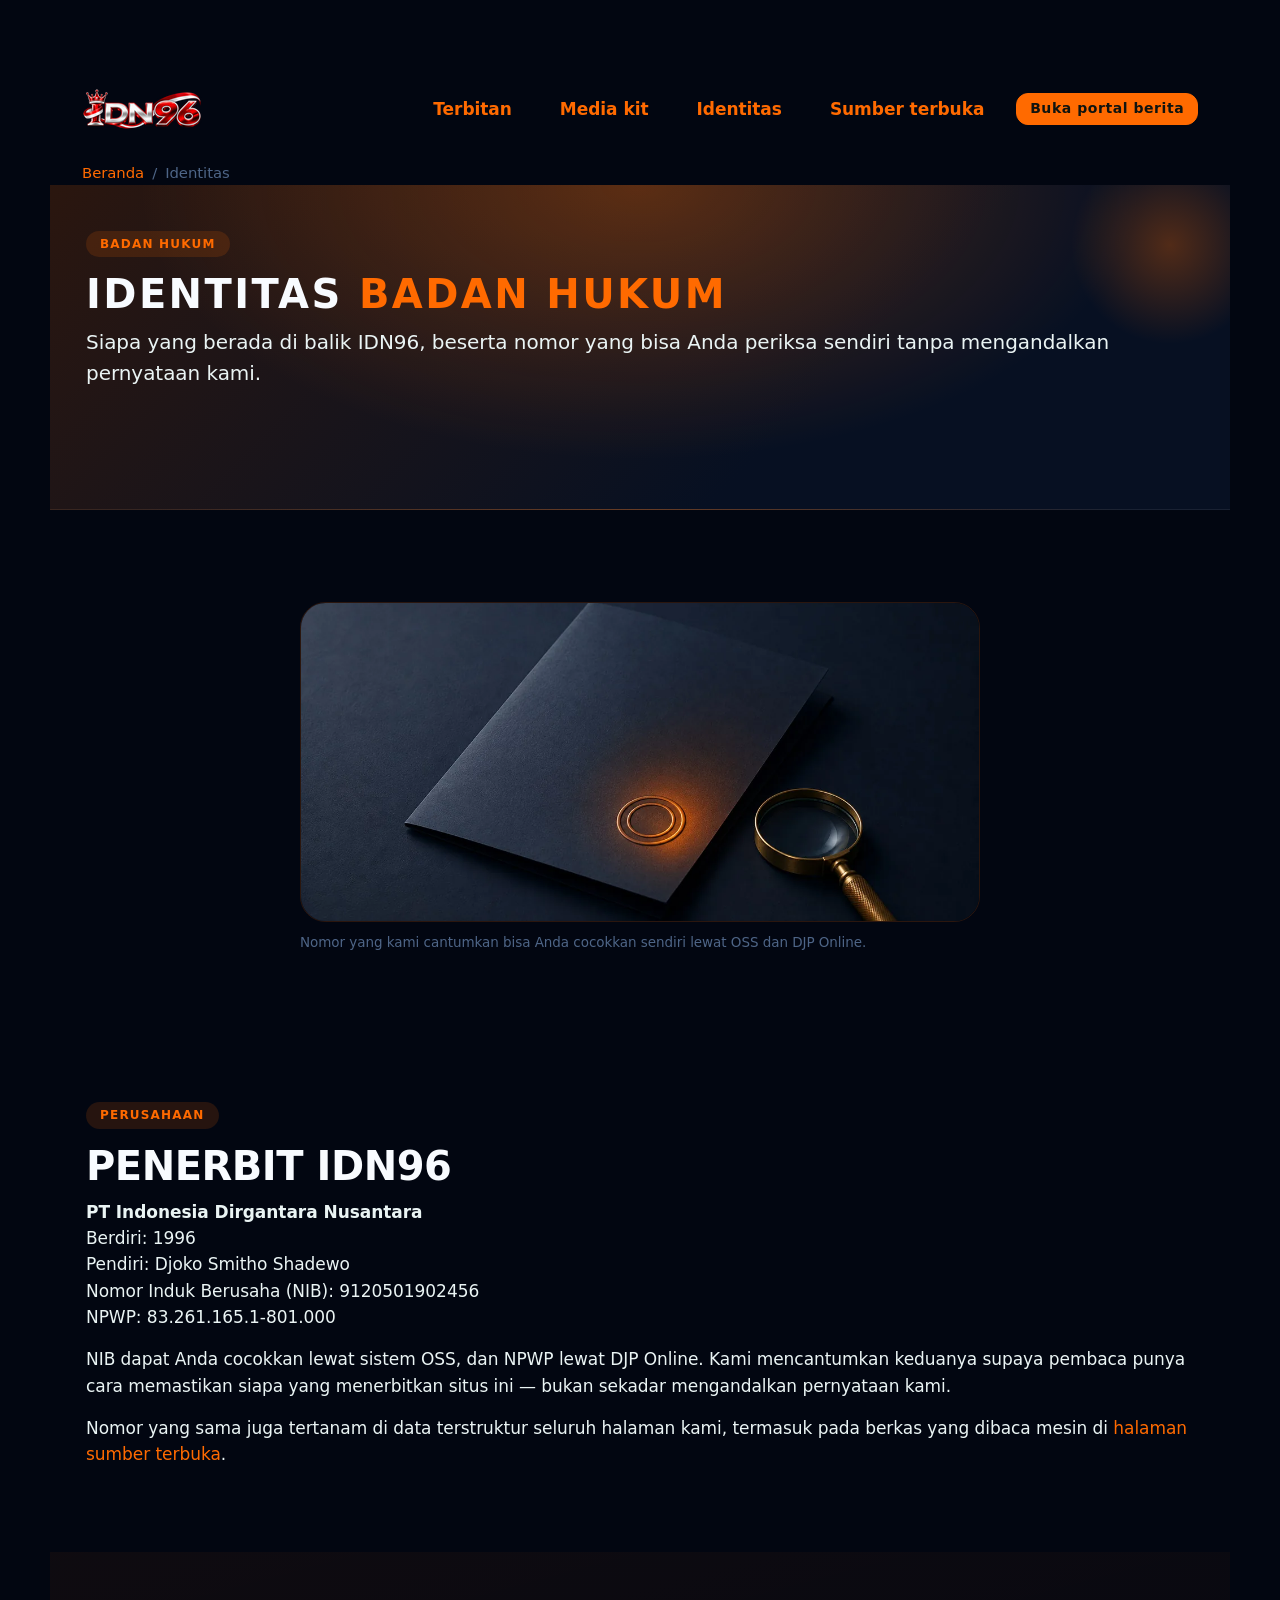
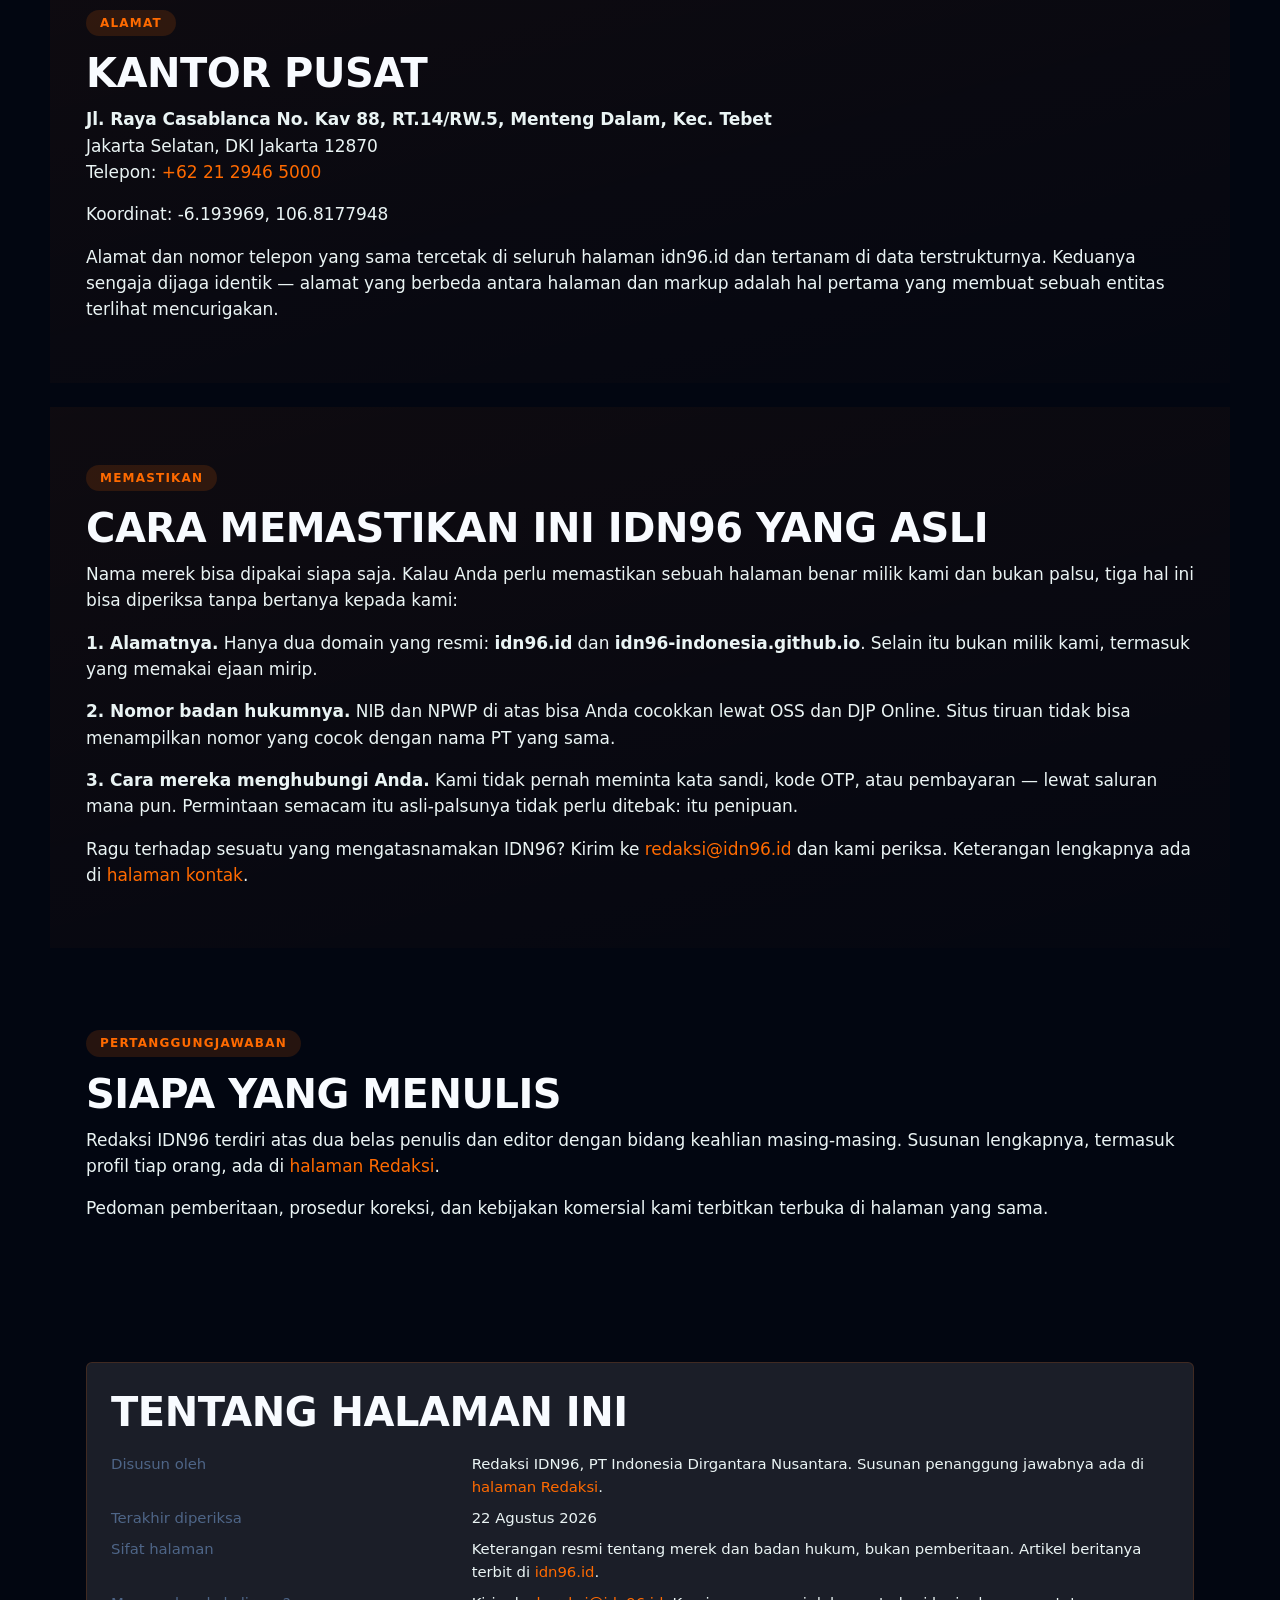
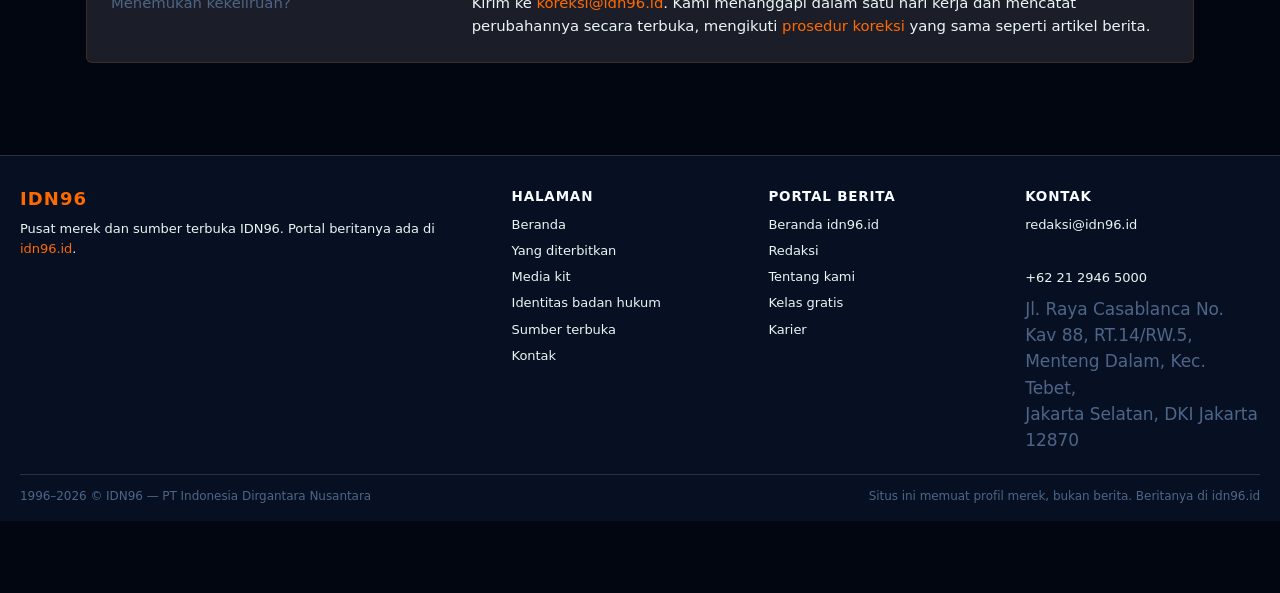
==== commit 9e62293b: "Add files via upload" ====
--- a/identitas/index.html
+++ b/identitas/index.html
@@ -26,272 +26,8 @@
 <link rel="apple-touch-icon" sizes="180x180" href="../assets/apple-touch-icon.png">
 <link rel="manifest" href="../site.webmanifest">
 <link rel="alternate" type="application/rss+xml" title="IDN96 — Berita Teknologi" href="https://idn96.id/rss.xml">
-<link rel="preconnect" href="https://cdn.jsdelivr.net">
-<link href="https://cdn.jsdelivr.net/npm/bootstrap@5.3.3/dist/css/bootstrap.min.css" rel="stylesheet">
+<link rel="stylesheet" href="../assets/site.css">
 <script type="application/ld+json">{"@context":"https://schema.org","@graph":[{"@type":"NewsMediaOrganization","@id":"https://idn96.id/#org","name":"IDN96","alternateName":["IDN 96","idn96.id","IDN96 Indonesia"],"legalName":"PT Indonesia Dirgantara Nusantara","slogan":"Berita teknologi Indonesia dengan sumber yang bisa diperiksa","url":"https://idn96.id/","logo":{"@type":"ImageObject","url":"https://idn96.id/assets/logo-full.png","width":600,"height":200},"foundingDate":"1996","founder":{"@type":"Person","name":"Djoko Smitho Shadewo"},"identifier":{"@type":"PropertyValue","propertyID":"NIB","name":"Nomor Induk Berusaha","value":"9120501902456"},"taxID":"832611651801000","email":"redaksi@idn96.id","telephone":"+62 21 2946 5000","address":{"@type":"PostalAddress","streetAddress":"Jl. Raya Casablanca No. Kav 88, RT.14/RW.5, Menteng Dalam, Kec. Tebet","addressLocality":"Jakarta Selatan","addressRegion":"DKI Jakarta","postalCode":"12870","addressCountry":"ID"},"geo":{"@type":"GeoCoordinates","latitude":-6.193969,"longitude":106.8177948},"inLanguage":"id-ID","areaServed":{"@type":"Country","name":"Indonesia"},"knowsAbout":["Kecerdasan buatan","Telepon pintar","Perusahaan rintisan","Keamanan komputer","Perangkat lunak","Telekomunikasi","Ulasan produk teknologi","Teknologi informasi"],"publishingPrinciples":"https://idn96.id/redaksi/","correctionsPolicy":"https://idn96.id/redaksi/#koreksi","actionableFeedbackPolicy":"https://idn96.id/redaksi/#koreksi","ethicsPolicy":"https://idn96.id/redaksi/#pedoman","ownershipFundingInfo":"https://idn96.id/redaksi/#komersial","masthead":"https://idn96.id/redaksi/","contactPoint":[{"@type":"ContactPoint","contactType":"editorial","email":"redaksi@idn96.id","telephone":"+62 21 2946 5000","areaServed":"ID","availableLanguage":"id"},{"@type":"ContactPoint","contactType":"corrections","email":"koreksi@idn96.id","availableLanguage":"id"}],"brand":{"@type":"Brand","@id":"https://idn96.id/#brand","name":"IDN96","alternateName":["IDN 96","idn96.id","IDN96 Indonesia"],"url":"https://idn96.id/","slogan":"Berita teknologi Indonesia dengan sumber yang bisa diperiksa"},"sameAs":["https://x.com/idn96_office","https://www.youtube.com/@IDN96-Official","https://www.youtube.com/@IDN96-affiliate","https://about.me/idn96-indonesia/","https://idn96official.medium.com/","https://id.pinterest.com/idn96_officials/","https://scholar.google.co.id/citations?user=2NHjTwQAAAAJ","https://www.indiegogo.com/en/profile/idn96","https://idn96-indonesia.github.io/"]},{"@type":"WebSite","@id":"https://idn96-indonesia.github.io/#website","name":"IDN96 — Pusat Merek & Sumber Terbuka","url":"https://idn96-indonesia.github.io/","inLanguage":"id-ID","publisher":{"@id":"https://idn96.id/#org"},"isPartOf":{"@id":"https://idn96.id/#website"}},{"@type":"AboutPage","name":"Identitas Badan Hukum IDN96 — NIB dan NPWP","description":"PT Indonesia Dirgantara Nusantara, berdiri 1996. NIB 9120501902456, NPWP 83.261.165.1-801.000, kantor pusat di Jakarta Selatan — nomor yang bisa dicocokkan sendiri.","inLanguage":"id-ID","isPartOf":{"@id":"https://idn96-indonesia.github.io/#website"},"publisher":{"@id":"https://idn96.id/#org"},"isAccessibleForFree":true,"dateModified":"2026-08-26","@id":"https://idn96-indonesia.github.io/identitas/#halaman","url":"https://idn96-indonesia.github.io/identitas/","primaryImageOfPage":{"@type":"ImageObject","@id":"https://idn96-indonesia.github.io/identitas/#sampul","url":"https://idn96-indonesia.github.io/img/identitas-badan-hukum-idn96.jpg","contentUrl":"https://idn96-indonesia.github.io/img/identitas-badan-hukum-idn96.jpg","width":1200,"height":675,"caption":"Nomor yang kami cantumkan bisa Anda cocokkan sendiri lewat OSS dan DJP Online.","description":"Ilustrasi identitas badan hukum IDN96 yang bisa diperiksa","encodingFormat":"image/jpeg","representativeOfPage":true,"license":"https://idn96.id/syarat-ketentuan/#gambar","acquireLicensePage":"https://idn96.id/syarat-ketentuan/#gambar","creditText":"IDN96","creator":{"@id":"https://idn96.id/#org"},"copyrightNotice":"© IDN96 / PT Indonesia Dirgantara Nusantara","copyrightHolder":{"@id":"https://idn96.id/#org"}},"mainEntity":{"@id":"https://idn96.id/#org"},"about":{"@type":"Thing","name":"Teknologi informasi","sameAs":"https://id.wikipedia.org/wiki/Teknologi_informasi"},"keywords":"PT Indonesia Dirgantara Nusantara, NIB IDN96, NPWP IDN96, penerbit IDN96","mentions":[{"@type":"DefinedTerm","name":"Nomor Induk Berusaha (NIB)","description":"Nomor registrasi usaha yang diterbitkan sistem OSS. Berbeda dari nomor pajak, dan bisa dicocokkan publik."},{"@type":"DefinedTerm","name":"NPWP","description":"Nomor Pokok Wajib Pajak, lima belas digit, diterbitkan Direktorat Jenderal Pajak."}]},{"@type":"BreadcrumbList","itemListElement":[{"@type":"ListItem","position":1,"name":"Beranda","item":"https://idn96-indonesia.github.io/"},{"@type":"ListItem","position":2,"name":"Identitas","item":"https://idn96-indonesia.github.io/identitas/"}]}]}</script>
-<style>:root{--bs-primary:#ff6a00;--bs-primary-rgb:255 106 0;--bs-info:#00b4d8;--bs-body-bg:#020611;--bs-body-color:#eaf4f4;--bs-secondary-bg:#0f1c36;--bs-tertiary-bg:#071022;--bs-emphasis-color:#a0b9d8;--bs-secondary-color:#4e6587;--bs-tertiary-color:#4e6587;--bs-heading-color:#a0b9d8;--bs-border-color:color-mix(in srgb,var(--bs-emphasis-color) 14%,transparent);--bs-border-color-translucent:color-mix(in srgb,var(--bs-emphasis-color) 10%,transparent);--bs-border-radius:12px;--bs-link-color:#ff6a00;--bs-link-hover-color:#00b4d8;--nav-h:56px;--toc-h:46px;--ff-h:'Nunito','Inter',system-ui,sans-serif;--bs-body-font-family:'Nunito','Inter',system-ui,sans-serif;--bs-body-font-size:17px;--bs-body-line-height:1.55;--bs-body-font-weight:450;}
-html{scroll-behavior:smooth;overflow-x:hidden;max-width:100vw}
-body{font-family:var(--bs-body-font-family);background:var(--bs-body-bg);color:var(--bs-body-color);padding-top:calc(var(--nav-h) + 16px);padding-bottom:max(72px,env(safe-area-inset-bottom));-webkit-text-size-adjust:100%;overflow-x:hidden}
-h1,h2,h3,h4,h5,h6{font-family:var(--ff-h);color:var(--bs-emphasis-color);line-height:1.25;font-weight:800}
-.family-tech-news h1,.family-tech-news h2,.family-tech-news h3,.family-tech-news h4,.family-tech-news h5,.family-tech-news h6{font-weight:800;letter-spacing:.06em;text-transform:uppercase;font-style:normal}
-img{max-width:100%;height:auto}
-a{color:var(--bs-primary);text-decoration:none}a:hover{color:var(--bs-info)}
-:focus-visible{outline:2px solid color-mix(in srgb,var(--bs-primary) 78%,var(--bs-emphasis-color));outline-offset:3px}
-::-webkit-scrollbar{width:6px}::-webkit-scrollbar-track{background:var(--bs-body-bg)}::-webkit-scrollbar-thumb{background:var(--bs-border-color);border-radius:3px}
-[id]{scroll-margin-top:calc(var(--nav-h) + 18px)}
-.section{padding:56px 24px 44px;max-width:1180px;margin-inline:auto;position:relative;overflow-x:clip}
-.section+.section{margin-top:8px}
-.hero+.section,.hero-toc+.section,main>.section:first-of-type{padding-top:44px}
-.section figure img,.section img.img-fluid{max-height:320px;object-fit:cover;width:100%;border-radius:var(--bs-border-radius-lg)}
-/* Potret penulis dikecualikan dari max-height + object-fit:cover di atas. Aturan itu
-   memotong gambar lewat bingkai, dan pada potret orang pemotongan berisiko memangkas
-   wajah. Tinggi dibiarkan mengikuti rasio asli berkas. */
-#penulis img{max-height:none;height:auto;object-fit:fill}
-.section figure{margin:24px auto;max-width:680px}
-.hero{position:relative;overflow:hidden;border-bottom:1px solid color-mix(in srgb,var(--bs-border-color) 50%,transparent)}
-.hero::after{content:"";position:absolute;inset:0;pointer-events:none;background-image:url("data:image/svg+xml;utf8,<svg xmlns='http://www.w3.org/2000/svg' width='160' height='160'><filter id='n'><feTurbulence type='fractalNoise' baseFrequency='0.85' numOctaves='2'/></filter><rect width='160' height='160' filter='url(%23n)' opacity='0.55'/></svg>");opacity:.045;mix-blend-mode:overlay;z-index:0}
-.hero>*{position:relative;z-index:1}
-.navbar.fixed-top.top-nav{background:color-mix(in srgb,var(--bs-body-bg) 92%,transparent);border-bottom:1px solid var(--bs-border-color);backdrop-filter:blur(10px);min-height:var(--nav-h)}
-.navbar-brand.nav-logo{text-decoration:none}
-.navbar-brand.nav-logo:hover{text-decoration:none}
-.navbar-brand.nav-logo img{width:auto;height:34px;margin-right:0;border-radius:8px;object-fit:contain;background:transparent}
-.navbar-brand.nav-logo span{position:absolute;width:1px;height:1px;padding:0;margin:-1px;overflow:hidden;clip:rect(0,0,0,0);white-space:nowrap;border:0}
-.top-nav .navbar-nav .nav-link{color:color-mix(in srgb,var(--bs-emphasis-color) 82%,transparent);font-weight:600;padding-inline:14px;border-radius:8px;transition:color .18s,background .18s}
-.top-nav .navbar-nav .nav-link:hover{color:var(--bs-primary);background:color-mix(in srgb,var(--bs-primary) 10%,transparent)}
-.top-nav .navbar-nav .nav-link.active{color:var(--bs-primary);font-weight:800;background:color-mix(in srgb,var(--bs-primary) 14%,transparent)}
-.navbar-toggler{width:44px;height:44px;border:1px solid var(--bs-border-color);padding:0}
-.navbar-toggler:focus{box-shadow:0 0 0 .2rem color-mix(in srgb,var(--bs-primary) 30%,transparent)}
-.toc-bar{position:fixed;top:var(--nav-h);left:0;right:0;height:var(--toc-h);background:color-mix(in srgb,var(--bs-body-bg) 88%,transparent);border-bottom:1px solid var(--bs-border-color);z-index:180;display:flex;align-items:center;gap:10px;padding:6px clamp(12px,3vw,24px);backdrop-filter:blur(12px);overflow:hidden}
-.toc-scroll{display:flex;align-items:center;gap:8px;min-width:0;overflow-x:auto;scrollbar-width:none;padding:2px 0}
-.toc-scroll::-webkit-scrollbar,.hero-toc::-webkit-scrollbar{display:none}
-.toc-bar a,.hero-toc a{display:inline-flex;align-items:center;height:32px;padding:0 12px;border-radius:999px;border:1px solid color-mix(in srgb,var(--bs-primary) 22%,var(--bs-border-color));color:var(--bs-body-color);font-size:13px;font-weight:600;white-space:nowrap;flex:0 0 auto;text-decoration:none}
-.toc-bar a:hover,.toc-bar a.toc-active,.hero-toc a:hover,.hero-toc a.toc-active{color:var(--bs-emphasis-color);background:color-mix(in srgb,var(--bs-primary) 14%,transparent);border-color:color-mix(in srgb,var(--bs-primary) 55%,var(--bs-border-color))}
-.hero-toc{display:flex;align-items:center;gap:8px;overflow-x:auto;scrollbar-width:none;max-width:1180px;margin:0 auto 20px;padding:8px 24px}
-.footer{background:var(--bs-tertiary-bg);border-top:1px solid var(--bs-border-color);padding:32px 20px 16px;margin-top:48px}
-.footer-inner{max-width:1400px;margin:0 auto}
-.footer-grid{display:grid;grid-template-columns:2fr 1fr 1fr 1fr;gap:22px;margin-bottom:20px}
-.footer-brand h3{font-size:18px;color:var(--bs-primary);margin-bottom:8px}
-.footer-col h4{font-size:13.5px;color:var(--bs-emphasis-color);margin-bottom:10px}
-.footer-col a,.footer-brand p{font-size:13px;color:var(--bs-secondary-color);display:block;margin-bottom:6px}
-.footer-col a:hover{color:var(--bs-primary)}
-.footer-bottom{border-top:1px solid var(--bs-border-color);padding-top:12px;display:flex;justify-content:space-between;flex-wrap:wrap;gap:8px;font-size:12px;color:var(--bs-secondary-color)}
-.age-badge{display:inline-flex;align-items:center;justify-content:center;width:32px;height:32px;background:#c0392b;border-radius:50%;font-size:11px;font-weight:700;color:#fff}
-.sticky-bar{position:fixed;left:0;right:0;bottom:0;background:var(--bs-tertiary-bg);border-top:2px solid var(--bs-primary);padding:10px 16px;display:flex;align-items:center;justify-content:center;gap:10px;z-index:400;transform:translateY(100%);transition:transform .3s}
-.sticky-bar.show{transform:translateY(0)}
-.back-top{position:fixed;right:1rem;bottom:1.25rem;width:44px;height:44px;background:var(--bs-primary);color:#fff;border-radius:999px;display:grid;place-items:center;font-size:20px;line-height:1;text-decoration:none;box-shadow:0 14px 36px rgba(0,0,0,.28);z-index:1040;opacity:0;pointer-events:none;transition:opacity .25s,transform .2s,box-shadow .25s}
-.back-top.show{opacity:1;pointer-events:auto}
-.back-top:hover{transform:translateY(-2px);box-shadow:0 18px 42px rgba(0,0,0,.34);color:#fff}
-@media(max-width:767.98px){.back-top{bottom:calc(72px + env(safe-area-inset-bottom));right:1rem}}
-.mobile-nav{display:none;position:fixed;bottom:0;left:0;right:0;height:60px;background:var(--bs-tertiary-bg);border-top:1px solid var(--bs-border-color);z-index:290;box-shadow:0 -4px 14px rgba(0,0,0,.18)}
-.mobile-nav ul{display:grid;grid-template-columns:repeat(5,1fr);gap:0;margin:0;padding:0;list-style:none;height:100%}
-.mobile-nav a{display:flex;flex-direction:column;align-items:center;justify-content:center;height:100%;gap:3px;color:color-mix(in srgb,var(--bs-emphasis-color) 65%,transparent);font-size:10.5px;text-decoration:none;font-weight:600;transition:color .15s}
-.mobile-nav a.active,.mobile-nav a:hover{color:var(--bs-primary)}
-.mobile-nav .m-icon{width:22px;height:22px;display:block;flex:0 0 auto;transition:color .15s,transform .18s}
-.mobile-nav a.active .m-icon{color:var(--bs-primary);transform:translateY(-2px)}
-.mobile-nav a:hover .m-icon{color:var(--bs-primary)}
-.featured-game{padding:clamp(32px,5vw,48px) clamp(22px,4vw,36px);margin:24px auto;max-width:1180px;background:linear-gradient(135deg,color-mix(in srgb,var(--bs-tertiary-bg) 72%,transparent),color-mix(in srgb,var(--bs-primary) 4%,transparent));border-radius:var(--bs-border-radius-lg);border:1px solid color-mix(in srgb,var(--bs-primary) 22%,var(--bs-border-color));box-shadow:var(--bs-box-shadow)}
-.featured-game .fg-badge{display:inline-block;padding:5px 14px;border-radius:999px;background:linear-gradient(135deg,var(--bs-primary),var(--bs-info));color:var(--bs-body-bg);font-size:11px;font-weight:800;letter-spacing:.12em;text-transform:uppercase;margin-bottom:14px;box-shadow:0 4px 12px color-mix(in srgb,var(--bs-primary) 30%,transparent)}
-.featured-game img{border-radius:var(--bs-border-radius-lg);box-shadow:var(--bs-box-shadow);width:100%}
-.error-num{font-family:var(--ff-h);font-size:clamp(96px,18vw,180px);font-weight:900;line-height:.9;letter-spacing:-.04em;background:linear-gradient(135deg,var(--bs-primary),var(--bs-info));-webkit-background-clip:text;background-clip:text;color:transparent;margin:0}
-.eyebrow{display:inline-block;font-size:12px;font-weight:800;letter-spacing:.1em;text-transform:uppercase;color:var(--bs-primary);margin-bottom:12px;padding:6px 14px;background:color-mix(in srgb,var(--bs-primary) 14%,transparent);border-radius:999px;line-height:1.2}
-.seo-copy{padding:20px 22px;columns:2 380px;column-gap:30px}
-.seo-copy p{break-inside:avoid}
-@media(max-width:760px){.seo-copy{columns:1;padding:16px}}
-.map-wrap,.location-map{width:100%;height:300px;border-radius:var(--bs-border-radius-lg);overflow:hidden;border:1px solid var(--bs-border-color)}
-.map-wrap iframe,.location-map iframe{width:100%;height:100%;border:0}
-.family-tech-news{--bs-border-radius:1.2rem;--bs-border-radius-sm:.85rem;--bs-border-radius-lg:1.6rem;--bs-card-spacer-y:1.4rem;--bs-card-spacer-x:1.65rem;--bs-btn-border-radius:999px;--bs-btn-padding-y:.85rem;--bs-btn-padding-x:2rem;--bs-box-shadow-sm:0 8px 22px rgba(0,0,0,.22);--bs-box-shadow:0 14px 40px rgba(0,0,0,.3);--bs-accordion-border-radius:1.2rem;--bs-navbar-padding-y:.75rem}.family-tech-news .hero{background:radial-gradient(ellipse at 50% 0%,color-mix(in srgb,var(--bs-primary) 30%,transparent),transparent 60%),linear-gradient(135deg,color-mix(in srgb,var(--bs-primary) 16%,var(--bs-body-bg)),var(--bs-tertiary-bg) 65%)}.family-tech-news .hero::before{content:"";position:absolute;top:-40px;right:-40px;width:200px;height:200px;border-radius:50%;background:radial-gradient(circle,color-mix(in srgb,var(--bs-primary) 30%,transparent) 0%,transparent 70%);pointer-events:none;z-index:0}
-@media(max-width:991.98px){.mobile-nav{display:block}body{padding-bottom:64px}}
-@media(max-width:700px){.section{padding:32px 14px 24px}.hero-toc{padding:8px 14px;gap:6px}.hero-toc a{height:28px;padding:0 10px;font-size:12px;flex:0 0 auto}.navbar.top-nav .navbar-collapse{position:absolute;top:var(--nav-h);left:0;right:0;background:var(--bs-tertiary-bg);border-bottom:1px solid var(--bs-border-color);padding:12px 16px;max-height:calc(100vh - var(--nav-h));overflow-y:auto}.footer{padding:20px 16px 10px;margin-top:32px}.footer-grid{grid-template-columns:1fr 1fr;gap:10px 14px}}
-@media(pointer:coarse){.btn,.nav-link,.toc-bar a,.hero-toc a,.mobile-nav a{min-height:44px}}
-@media(prefers-reduced-motion:reduce){html{scroll-behavior:auto}*,*::before,*::after{animation-duration:.01ms!important;transition-duration:.01ms!important}}
-
-/* site noise d75d */
-body.site-d75d{letter-spacing:-.05px}body.site-d75d .navbar{column-gap:8px}body.site-d75d .card:hover{box-shadow:0 8px 24px color-mix(in srgb,var(--bs-primary) 10%,transparent)}body.site-d75d .btn:hover{transform:translateY(-1px)}body.site-d75d .card:hover{border-color:var(--bs-primary);transform:translateY(-2px)}body.site-d75d .accordion .accordion-button[aria-expanded='true']{background:color-mix(in srgb,var(--bs-primary) 14%,var(--bs-secondary-bg))}body.site-d75d .section+.section{margin-top:14px}body.site-d75d .section h2{letter-spacing:-.012em}body.site-d75d .section li{padding-left:.25em}body.site-d75d .badge:not(.rounded-pill){padding-inline:.65em}
-
-/* brand scope */
-.site-d75d{--bs-body-color:#eaf4f4;--bs-emphasis-color:#f8fbff;--bs-secondary-color:#4e6587;--bs-tertiary-color:#4e6587;--bs-primary:#ff6a00;--bs-primary-rgb:255,106,0;--bs-link-color:#ff6a00;--bs-link-hover-color:#00b4d8;--text-strong:#f8fbff;--text-body:#eaf4f4;--text-muted:#4e6587;--text-accent:#ff6a00}.site-d75d .btn-primary{--bs-btn-bg:#ff6a00;--bs-btn-border-color:#ff6a00;--bs-btn-color:#10140f;--bs-btn-hover-bg:#00b4d8;--bs-btn-hover-border-color:#00b4d8;--bs-btn-hover-color:#10140f;--bs-btn-active-bg:#00b4d8;--bs-btn-active-border-color:#00b4d8;--bs-btn-active-color:#10140f;--bs-btn-disabled-bg:#ff6a00;--bs-btn-disabled-border-color:#ff6a00;color:#10140f!important;background-color:#ff6a00!important;border-color:#ff6a00!important}.site-d75d .btn-outline-primary{--bs-btn-color:#ff6a00;--bs-btn-border-color:#ff6a00;--bs-btn-hover-bg:#ff6a00;--bs-btn-hover-border-color:#ff6a00;--bs-btn-hover-color:#10140f;color:#ff6a00!important;border-color:#ff6a00!important}.site-d75d .text-body,.site-d75d .fw-bold.text-body{color:#eaf4f4!important}.site-d75d .text-body-secondary,.site-d75d .text-secondary{color:#4e6587!important}.site-d75d .bg-primary-subtle{background-color:rgba(255,106,0,.14)!important}.site-d75d .text-primary{color:#ff6a00!important}.site-d75d .text-bg-primary,.site-d75d .text-bg-warning{background:#ff6a00!important;color:#10140f!important}.site-d75d .card{background:#1b1e28!important;border:1px solid rgba(255,106,0,.16)!important}.site-d75d .card.shadow-sm,.site-d75d .card.shadow{background:#1b1e28!important}.site-d75d footer,.site-d75d .footer{color:#eaf4f4!important}.site-d75d footer a,.site-d75d .footer a{color:#eaf4f4!important;text-decoration:none}.site-d75d footer a:hover,.site-d75d .footer a:hover{color:#ff6a00!important}.site-d75d footer small,.site-d75d footer .footer-bottom,.site-d75d footer .footer-note,.site-d75d footer .small,.site-d75d .footer small,.site-d75d .footer-bottom,.site-d75d .footer-copy{color:#4e6587!important}.site-d75d .accordion-item{background:#1b1e28!important;border-color:rgba(255,106,0,.16)!important;border-width:1px!important}.site-d75d .accordion-button{background:#1b1e28!important;color:#eaf4f4!important;font-weight:600}.site-d75d .accordion-button:not(.collapsed){background:rgba(255,106,0,.18)!important;color:#f8fbff!important;box-shadow:none;border-left:3px solid #ff6a00!important}.site-d75d .accordion-button::after{filter:invert(.85) brightness(1.2)}.site-d75d .accordion-button:not(.collapsed)::after{filter:invert(.55) brightness(1) sepia(1) hue-rotate(-30deg) saturate(5)}.site-d75d .accordion-body{color:#eaf4f4!important;line-height:1.55}
-
-/* site microtweaks */
-.site-d75d .card{border-radius:6px}.site-d75d .btn{letter-spacing:.04em;text-transform:none}.site-d75d .section-soft{background:linear-gradient(165deg,color-mix(in srgb,var(--bs-primary) 5%,transparent),color-mix(in srgb,var(--bs-primary) 1%,transparent))!important}.site-d75d .section h2{font-size:clamp(28px,3.5vw,40px);font-weight:850;letter-spacing:-.025em}.site-d75d .hero{padding-block:104px}.site-d75d img.img-fluid{border-radius:28px}.site-d75d .card{transition:transform .25s ease,box-shadow .25s ease,border-color .25s ease}.site-d75d .card:hover{box-shadow:0 4px 12px color-mix(in srgb,var(--bs-primary) 50%,transparent);outline:1px solid var(--bs-primary)}.site-d75d .btn-primary,.site-d75d .btn-lg{border-radius:12px}.site-d75d .section+.section{margin-top:24px}
-
-/* qa mobile toc guard */
-@media(max-width:700px){.page-category .hero-toc,.page-static .hero-toc{display:flex!important;flex-wrap:nowrap!important;align-items:center!important;overflow-x:auto!important;overflow-y:hidden!important;width:100%!important;max-width:100%!important;height:42px!important;max-height:42px!important;margin:0 0 10px!important;padding:4px 2px 5px!important;gap:6px!important;white-space:nowrap!important;scroll-snap-type:x proximity}.page-category .hero-toc a,.page-static .hero-toc a{white-space:nowrap!important;flex:0 0 auto!important;min-width:max-content!important;max-width:none!important;min-height:32px!important;height:32px!important;padding:6px 10px!important;font-size:11px!important;line-height:1!important;word-break:keep-all!important;overflow-wrap:normal!important;scroll-snap-align:start}.page-category .hero-toc.has-scroll-hint::after,.page-static .hero-toc.has-scroll-hint::after{display:none!important}.page-home .stats-row,.page-home .stat-row,.page-home .sr-row{grid-template-columns:repeat(2,minmax(0,1fr))!important}.page-home .stats-row>*,.page-home .stat-row>*,.page-home .sr-row>*{min-width:0!important}}
-
-/* ---------------------------------------------------------------- notis penipuan
-   Dua bentuk dari satu markup (dibuat engine.notis()):
-   - di bawah 768px  : panel tepi bawah. Latar TIDAK digelapkan dan TIDAK menutupi
-                       isi, halaman tetap bisa digulir. Bentuk inilah yang membuat
-                       notis tidak terhitung interstisial di perangkat seluler.
-   - 768px ke atas   : dialog bertumpuk dengan latar gelap.
-   Tinggi poster dibatasi dengan object-fit:contain, bukan cover — di situs ini
-   gambar tidak pernah dipotong, dan memotong poster berarti memangkas pesannya. */
-.notis-latar{position:fixed;inset:auto 0 0 0;z-index:295;display:flex;justify-content:center;
-  padding:0 10px calc(68px + env(safe-area-inset-bottom,0px));pointer-events:none}
-.notis{pointer-events:auto;width:100%;max-width:520px;max-height:76vh;overflow-y:auto;
-  -webkit-overflow-scrolling:touch;background:var(--bs-tertiary-bg,#1b1e28);
-  border:1px solid color-mix(in srgb,var(--bs-primary) 26%,transparent);border-radius:18px;
-  box-shadow:0 18px 48px rgba(0,0,0,.55);animation:notis-naik .26s cubic-bezier(.2,.8,.2,1)}
-.notis-gambar{display:block;width:100%;height:auto;max-height:24vh;object-fit:contain;
-  object-position:center top;background:#0d1017;border-radius:17px 17px 0 0}
-.notis-tutup{position:absolute;top:10px;right:10px;width:44px;height:44px;display:flex;
-  align-items:center;justify-content:center;border:0;border-radius:50%;
-  background:rgba(8,10,14,.66);color:#fff;font-size:16px;line-height:1;cursor:pointer;
-  transition:background .15s,color .15s}
-.notis-tutup:hover,.notis-tutup:focus-visible{background:var(--bs-primary);color:#10140f}
-.notis{position:relative}
-.notis-isi{padding:13px 15px 15px}
-/* Di seluler label "PEMBERITAHUAN KEAMANAN" dilewati: posternya sudah bertuliskan
-   peringatan, jadi barisnya hanya menambah tinggi tanpa menambah informasi. */
-.notis-eyebrow{display:none}
-.notis-eyebrow{margin:0 0 5px;font-size:11px;font-weight:800;letter-spacing:.12em;
-  text-transform:uppercase;color:var(--bs-primary)}
-.notis-judul{margin:0 0 7px;font-size:clamp(16px,4vw,21px);font-weight:850;line-height:1.25;
-  letter-spacing:-.02em;color:var(--text-strong,#f8fbff)}
-.notis-teks{margin:0 0 12px;font-size:13.5px;line-height:1.5;color:var(--text-body,#eaf4f4)}
-.notis-aksi{display:flex;gap:10px}
-.notis-aksi .btn{flex:1 1 0;min-height:48px;display:flex;align-items:center;justify-content:center;
-  padding-inline:.75rem;font-weight:700;font-size:15px}
-.notis-lanjut{margin:9px 0 0;text-align:center;font-size:12.5px;line-height:1.4}
-.notis-lanjut a{color:var(--text-muted,#8ea2bf);text-decoration:underline;
-  text-underline-offset:3px;display:inline-block;padding:6px 4px}
-.notis-lanjut a:hover{color:var(--bs-primary)}
-.notis-pergi{animation:notis-turun .18s ease-in forwards}
-body.notis-terkunci{overflow:hidden}
-/* Tombol "kembali ke atas" berada di sudut yang sama dengan panel notis. Selama
-   panel terbuka tombol itu disingkirkan supaya tidak ada dua sasaran sentuh yang
-   bertumpuk — pada layar sentuh, tumpang tindih berarti salah tekan. */
-body.notis-ada .back-top{opacity:0!important;pointer-events:none!important}
-@keyframes notis-naik{from{opacity:0;transform:translateY(18px)}to{opacity:1;transform:none}}
-@keyframes notis-turun{to{opacity:0;transform:translateY(14px)}}
-/* Layar sangat sempit: tombol TETAP berdampingan. Diukur di 320px, "Masuk" dan
-   "Daftar" masing-masing masih mendapat 130px — menumpuknya hanya menambah 58px
-   tinggi panel tanpa alasan. Yang dikecilkan cukup paddingnya. */
-@media(max-width:359px){.notis-isi{padding:12px 12px 14px}.notis-aksi{gap:8px}
-  .notis-aksi .btn{padding-inline:.5rem;font-size:14.5px}}
-/* Layar pendek (mis. 320x640, 360x640): poster dikecilkan dan tautan "kenali
-   ciri-cirinya" disembunyikan supaya panel tidak melewati sekitar 60 persen
-   layar. Isi peringatannya tetap utuh — tautan itu juga ada di footer. */
-@media(max-height:700px){
-  .notis-gambar{max-height:19vh}
-  .notis-lanjut{display:none}
-  .notis-teks{font-size:13px;line-height:1.45;margin-bottom:10px}
-  .notis-judul{font-size:15.5px;margin-bottom:6px}
-  .notis-isi{padding:11px 14px 13px}
-}
-/* di atas lebar nav bawah, panel tidak perlu jarak untuk nav itu lagi */
-@media(min-width:992px){.notis-latar{padding-bottom:calc(16px + env(safe-area-inset-bottom,0px))}}
-/* layar lebar: dialog bertumpuk */
-@media(min-width:768px){
-  .notis-latar{inset:0;align-items:center;padding:20px;pointer-events:auto;
-    background:rgba(8,10,14,.78);backdrop-filter:blur(3px);animation:notis-pudar .2s ease-out}
-  .notis{max-width:460px;max-height:92vh;border-radius:16px}
-  .notis-gambar{max-height:none;border-radius:15px 15px 0 0}
-  .notis-isi{padding:20px 20px 22px}
-  .notis-eyebrow{display:block}
-  .notis-teks{font-size:14.5px;margin-bottom:16px}
-}
-@keyframes notis-pudar{from{opacity:0}to{opacity:1}}
-@media(prefers-reduced-motion:reduce){
-  .notis,.notis-latar,.notis-pergi{animation:none!important}
-}
-
-/* ---------------------------------------------------------------- seluler: area aman
-   viewport-fit=cover dipakai di <meta viewport>, jadi elemen `fixed` di tepi bawah
-   wajib memperhitungkan env(safe-area-inset-bottom). Tanpa ini, nav bawah tertutup
-   home indicator di iPhone dan tombolnya jadi sulit ditekan. */
-@media(max-width:991.98px){
-  .mobile-nav{height:calc(60px + env(safe-area-inset-bottom,0px));
-    padding-bottom:env(safe-area-inset-bottom,0px)}
-  body{padding-bottom:calc(64px + env(safe-area-inset-bottom,0px))}
-  .back-top{bottom:calc(72px + env(safe-area-inset-bottom,0px))}
-}
-
-/* ---------------------------------------------------------------- sasaran sentuh seluler
-   Diukur di 390px pada halaman artikel: 40 tautan bernilai tinggi lebih pendek
-   dari 44px, dan yang paling rawan adalah 18 tautan footer yang tersusun hanya
-   berjarak 20px — cukup rapat untuk salah tekan.
-
-   Tautan di TENGAH KALIMAT sengaja tidak diperbesar. Memberi tinggi 44px pada
-   tautan sebaris akan membuat area sentuhnya menabrak baris di atas dan di
-   bawahnya, sehingga justru menambah salah tekan. Yang diperbesar hanya kontrol
-   yang berdiri sendiri: footer, remah roti, baris kredit, dan daftar isi. */
-@media(max-width:991.98px){
-  /* footer: dari 20px menjadi 40px, sekaligus memberi jarak antar tautan */
-  .footer-col a{display:block;padding:9px 0;min-height:40px;font-size:13.5px;line-height:1.35}
-  .footer-col span.text-body-secondary a{display:inline-block;padding:10px 0;min-height:40px}
-  /* remah roti dan baris kredit: area sentuh diperbesar TANPA mengubah tinggi
-     baris, memakai padding yang diimbangi margin negatif */
-  .crumbs a{display:inline-block;padding-block:11px;margin-block:-11px}
-  .byline a{display:inline-block;padding-block:12px;margin-block:-12px}
-  /* daftar isi melayang: 32px -> 40px, huruf 11px -> 12px agar tidak terhitung
-     "teks terlalu kecil" pada uji kelayakan seluler */
-  /* Penjaga daftar isi seluler sebelumnya mengunci 32px/11px lewat selektor
-     ber-!important yang lebih spesifik (.page-static .hero-toc a). Aturan di
-     bawah memakai kekhususan yang sama supaya benar-benar berlaku — menaikkan
-     !important saja tidak cukup kalau kekhususannya kalah. */
-  .page-home .hero-toc,.page-category .hero-toc,.page-static .hero-toc,.page-article .hero-toc{
-    height:50px!important;max-height:50px!important}
-  .page-home .hero-toc a,.page-category .hero-toc a,.page-static .hero-toc a,.page-article .hero-toc a{
-    min-height:40px!important;height:40px!important;font-size:12px!important;padding:0 12px!important}
-  .toc-bar a{min-height:40px;display:inline-flex;align-items:center}
-  /* Nav bawah: label 10,5px -> 12px, batas bawah "teks terbaca" pada uji
-     kelayakan seluler. Diukur di 390px: label terlebar 42px di dalam sel 78px,
-     jadi kenaikan ini tidak membuat label terpotong. */
-  .mobile-nav a{font-size:12px}
-  .mobile-nav .m-label{font-size:12px}
-  /* Judul kartu: area sentuh dinaikkan ke 44px tanpa mengubah tinggi kartu */
-  .card h3 a,.card h2 a{display:inline-block;padding-block:11px;margin-block:-11px}
-  .notis-lanjut a{min-height:44px;display:inline-flex;align-items:center;justify-content:center}
-}
-
-/* ---------------------------------------------------------------- fasad video
-   Sampul dulu, iframe belakangan. Satu sematan YouTube menarik lebih dari satu
-   megabita dan belasan permintaan; memuatnya untuk pembaca yang belum tentu
-   menonton merusak angka yang selama ini dijaga (8 permintaan per halaman). */
-.video-fasad{position:relative;display:block;width:100%;aspect-ratio:16/9;
-  border-radius:var(--bs-border-radius-lg,14px);overflow:hidden;cursor:pointer;
-  background:#0d1017;border:1px solid color-mix(in srgb,var(--bs-primary) 22%,transparent)}
-.video-fasad img{width:100%;height:100%;object-fit:cover;display:block}
-.video-fasad iframe{width:100%;height:100%;border:0;display:block}
-.video-putar{position:absolute;inset:0;margin:auto;width:68px;height:68px;
-  display:flex;align-items:center;justify-content:center;border:0;border-radius:50%;
-  background:color-mix(in srgb,var(--bs-primary) 92%,#000);color:#10140f;
-  font-size:26px;line-height:1;padding-left:5px;cursor:pointer;
-  box-shadow:0 10px 30px rgba(0,0,0,.45);transition:transform .18s}
-.video-fasad:hover .video-putar{transform:scale(1.08)}
-.video-aktif{cursor:default}
-@media(prefers-reduced-motion:reduce){.video-fasad:hover .video-putar{transform:none}}
-
-.terbit-grid{display:grid;grid-template-columns:repeat(auto-fill,minmax(272px,1fr));gap:18px}
-.terbit-kartu{margin:0;background:var(--bs-tertiary-bg,#1b1e28);
-  border:1px solid color-mix(in srgb,var(--bs-primary) 16%,transparent);
-  border-radius:14px;overflow:hidden;display:flex;flex-direction:column}
-.terbit-kartu img{display:block;width:100%;height:auto;border-bottom:1px solid
-  color-mix(in srgb,var(--bs-primary) 12%,transparent)}
-.terbit-isi{padding:15px 17px 18px}
-.terbit-isi h3{font-size:16px;font-weight:700;margin:0 0 6px}
-.terbit-isi p{margin:0;font-size:13.5px;line-height:1.55;color:var(--text-muted,#8ea2bf)}
-@media(max-width:420px){.terbit-grid{grid-template-columns:1fr}}
-.sampul{margin:0}
-.sampul img{display:block;width:100%;height:auto;border-radius:14px;
-  border:1px solid color-mix(in srgb,var(--bs-primary) 16%,transparent)}
-.sampul figcaption{margin-top:10px;font-size:13.5px;line-height:1.5;
-  color:var(--text-muted,#8ea2bf)}
-
-.aset-grid{display:grid;grid-template-columns:repeat(auto-fill,minmax(240px,1fr));gap:16px}
-.aset-kartu{margin:0;display:flex;flex-direction:column;background:var(--bs-tertiary-bg,#1b1e28);
-  border:1px solid color-mix(in srgb,var(--bs-primary) 18%,transparent);
-  border-radius:14px;overflow:hidden}
-.aset-bingkai{display:flex;align-items:center;justify-content:center;height:150px;padding:16px;
-  background:repeating-conic-gradient(#20242e 0% 25%,#171a22 0% 50%) 50%/18px 18px}
-.aset-bingkai img{max-width:100%;max-height:100%;width:auto;height:auto;object-fit:contain}
-.aset-kartu figcaption{display:flex;flex-direction:column;gap:3px;padding:13px 14px 15px;
-  font-size:13.5px;line-height:1.45}
-.aset-meta{font-size:12px;color:var(--bs-primary);font-weight:700;letter-spacing:.02em}
-.aset-ket{font-size:12.5px;color:var(--text-muted,#8ea2bf);line-height:1.45}
-.aset-kartu .btn{align-self:flex-start;min-height:40px;display:inline-flex;align-items:center}
-@media(max-width:420px){.aset-grid{grid-template-columns:1fr}.aset-bingkai{height:130px}}
-</style>
 </head>
 <body id="top" class="family-tech-news site-d75d page-static">
 <nav class="navbar navbar-expand-lg top-nav">
@@ -318,7 +54,7 @@
 <section id="sampul" class="section">
  <div class="container-lg">
  <figure class="sampul">
- <img src="../img/identitas-badan-hukum-idn96.jpg" alt="Ilustrasi identitas badan hukum IDN96 yang bisa diperiksa" width="1200" height="675" loading="lazy" decoding="async">
+ <picture><source srcset="../img/identitas-badan-hukum-idn96.webp" type="image/webp"><img src="../img/identitas-badan-hukum-idn96.jpg" alt="Ilustrasi identitas badan hukum IDN96 yang bisa diperiksa" width="1200" height="675" loading="lazy" decoding="async"></picture>
  <figcaption>Nomor yang kami cantumkan bisa Anda cocokkan sendiri lewat OSS dan DJP Online.</figcaption>
  </figure>
  </div>
--- a/assets/site.css
+++ b/assets/site.css
@@ -0,0 +1,145 @@
+/* IDN96 pusat merek — satu berkas CSS, tanpa framework. */
+:root{--bs-primary:#ff6a00;--bs-info:#00b4d8;--bs-body-bg:#020611;--bs-body-color:#eaf4f4;--bs-secondary-bg:#0f1c36;--bs-tertiary-bg:#071022;--bs-emphasis-color:#f8fbff;--bs-secondary-color:#4e6587;--bs-heading-color:#a0b9d8;--bs-border-color:color-mix(in srgb,var(--bs-emphasis-color) 14%,transparent);--bs-border-radius-lg:1.6rem;--text-strong:#f8fbff;--text-body:#eaf4f4;--text-muted:#4e6587;--nav-h:56px;--ff-h:'Nunito','Inter',system-ui,sans-serif;--ff:'Nunito','Inter',system-ui,-apple-system,"Segoe UI",Roboto,sans-serif}
+*,*::before,*::after{box-sizing:border-box}
+html{scroll-behavior:smooth;overflow-x:hidden;max-width:100vw;-webkit-text-size-adjust:100%}
+body{margin:0;font-family:var(--ff);font-size:17px;line-height:1.55;font-weight:450;letter-spacing:-.05px;background:var(--bs-body-bg);color:var(--bs-body-color);padding-top:calc(var(--nav-h) + 16px);padding-bottom:max(72px,env(safe-area-inset-bottom));overflow-x:hidden}
+h1,h2,h3,h4,h5,h6{font-family:var(--ff-h);color:var(--bs-emphasis-color);line-height:1.25;font-weight:800;letter-spacing:.06em;text-transform:uppercase;margin:0 0 .5rem}
+h1{font-size:calc(1.375rem + 1.5vw)}h3{font-size:calc(1.3rem + .6vw)}h4{font-size:calc(1.275rem + .3vw)}h5,.h5{font-size:1.25rem}
+@media(min-width:1200px){h1{font-size:2.5rem}h3{font-size:1.75rem}h4{font-size:1.5rem}}
+.section h2{font-size:clamp(28px,3.5vw,40px);font-weight:850;letter-spacing:-.012em}
+p{margin:0 0 1rem}ul,ol{margin:0 0 1rem;padding-left:2rem}.section li{padding-left:.25em}
+dl{margin:0 0 1rem}dt{font-weight:700}dd{margin:0 0 .5rem}
+img{max-width:100%;height:auto;vertical-align:middle}
+figure{margin:0 0 1rem}
+address{font-style:normal;line-height:inherit;margin-bottom:1rem}
+strong{font-weight:bolder}
+button{font:inherit;color:inherit}
+a{color:var(--bs-primary);text-decoration:none}a:hover{color:var(--bs-info)}
+:focus-visible{outline:2px solid color-mix(in srgb,var(--bs-primary) 78%,var(--bs-emphasis-color));outline-offset:3px}
+::-webkit-scrollbar{width:6px}::-webkit-scrollbar-track{background:var(--bs-body-bg)}::-webkit-scrollbar-thumb{background:var(--bs-border-color);border-radius:3px}
+[id]{scroll-margin-top:calc(var(--nav-h) + 18px)}
+
+/* ---- utilitas kecil (pengganti kelas Bootstrap yang dipakai markup) */
+.container-lg{width:100%;padding-inline:12px;margin-inline:auto}
+@media(min-width:992px){.container-lg{max-width:960px}}
+@media(min-width:1200px){.container-lg{max-width:1140px}}
+@media(min-width:1400px){.container-lg{max-width:1320px}}
+.d-flex{display:flex}.flex-wrap{flex-wrap:wrap}.align-items-center{align-items:center}.ms-auto{margin-left:auto}
+.gap-2{gap:.5rem}.gap-3{gap:1rem}
+.mb-0{margin-bottom:0!important}.mb-2{margin-bottom:.5rem!important}.mb-3{margin-bottom:1rem!important}.mt-2{margin-top:.5rem!important}.my-4{margin-block:1.5rem!important}
+.pt-3{padding-top:1rem}.p-3{padding:1rem}@media(min-width:768px){.p-md-4{padding:1.5rem}}
+.h-100{height:100%}.small{font-size:.875em}.fw-normal{font-weight:400}.align-middle{vertical-align:middle}
+.lead{font-size:1.25rem;font-weight:300}
+.text-primary{color:var(--bs-primary)!important}.text-body-secondary{color:var(--bs-secondary-color)!important}
+.row{display:flex;flex-wrap:wrap;margin-inline:-.75rem}.row>*{width:100%;padding-inline:.75rem;flex:0 0 auto}
+@media(min-width:576px){.col-sm-4{width:33.3333%}.col-sm-8{width:66.6667%}}
+.row-cols-1>*{width:100%}@media(min-width:768px){.row-cols-md-2>*{width:50%}}
+.g-3{row-gap:1rem}
+.table-responsive{overflow-x:auto;-webkit-overflow-scrolling:touch}
+.table{width:100%;border-collapse:collapse;margin-bottom:1rem}
+.table th,.table td{padding:.5rem;text-align:left;vertical-align:middle;border-bottom:1px solid var(--bs-border-color)}
+.table th{color:var(--bs-emphasis-color)}
+
+/* ---- tombol */
+.btn{display:inline-flex;align-items:center;justify-content:center;gap:.4em;padding:.85rem 2rem;border:1px solid transparent;border-radius:999px;font-size:1rem;font-weight:600;line-height:1.5;letter-spacing:.04em;cursor:pointer;text-align:center;text-decoration:none;user-select:none;transition:color .15s,background-color .15s,border-color .15s,transform .15s}
+.btn:hover{transform:translateY(-1px)}
+.btn-sm{padding:.3rem .8rem;font-size:.875rem}
+.btn-primary{background:#ff6a00;border-color:#ff6a00;color:#10140f;border-radius:12px}
+.btn-primary:hover,.btn-primary:focus-visible{background:#00b4d8;border-color:#00b4d8;color:#10140f}
+.btn-outline-primary{color:#ff6a00;border-color:#ff6a00;background:transparent}
+.btn-outline-primary:hover,.btn-outline-primary:focus-visible{background:#ff6a00;color:#10140f}
+.btn-outline-light{color:#f8f9fa;border-color:rgba(248,249,250,.55);background:transparent}
+.btn-outline-light:hover,.btn-outline-light:focus-visible{background:#f8f9fa;color:#000}
+
+/* ---- navigasi atas */
+.navbar{position:relative;display:flex;flex-wrap:wrap;align-items:center;justify-content:space-between;padding:.75rem 0;column-gap:8px}
+.navbar>.container-lg{display:flex;flex-wrap:inherit;align-items:center;justify-content:space-between}
+.navbar-brand{display:inline-block;padding:.3rem 0;margin-right:1rem;white-space:nowrap}
+.nav-link{display:inline-flex;align-items:center;padding:.5rem 1rem;color:var(--bs-primary);font-weight:600;border-radius:8px;transition:color .18s,background .18s}
+.nav-link:hover{color:var(--bs-info);background:color-mix(in srgb,var(--bs-primary) 10%,transparent)}
+
+/* ---- seksi & hero */
+.section{padding:56px 24px 44px;max-width:1180px;margin-inline:auto;position:relative;overflow-x:clip}
+.section+.section{margin-top:24px}
+.hero+.section,main>.section:first-of-type{padding-top:44px}
+.section figure{margin:24px auto;max-width:680px}
+.section figure img{max-height:320px;object-fit:cover;width:100%;border-radius:var(--bs-border-radius-lg)}
+.hero{position:relative;overflow:hidden;padding-block:104px;border-bottom:1px solid color-mix(in srgb,var(--bs-border-color) 50%,transparent);background:radial-gradient(ellipse at 50% 0%,color-mix(in srgb,var(--bs-primary) 30%,transparent),transparent 60%),linear-gradient(135deg,color-mix(in srgb,var(--bs-primary) 16%,var(--bs-body-bg)),var(--bs-tertiary-bg) 65%)}
+.hero::before{content:"";position:absolute;top:-40px;right:-40px;width:200px;height:200px;border-radius:50%;background:radial-gradient(circle,color-mix(in srgb,var(--bs-primary) 30%,transparent) 0%,transparent 70%);pointer-events:none;z-index:0}
+.hero>*{position:relative;z-index:1}
+.eyebrow{display:inline-block;font-size:12px;font-weight:800;letter-spacing:.1em;text-transform:uppercase;color:var(--bs-primary);margin-bottom:12px;padding:6px 14px;background:color-mix(in srgb,var(--bs-primary) 14%,transparent);border-radius:999px;line-height:1.2}
+.section-soft{background:linear-gradient(165deg,color-mix(in srgb,var(--bs-primary) 5%,transparent),color-mix(in srgb,var(--bs-primary) 1%,transparent))}
+.crumbs a{display:inline-block}
+
+/* ---- kartu */
+.card{display:flex;flex-direction:column;min-width:0;background:#1b1e28;border:1px solid rgba(255,106,0,.16);border-radius:6px;transition:transform .25s ease,box-shadow .25s ease,border-color .25s ease}
+.card:hover{border-color:var(--bs-primary);transform:translateY(-2px);box-shadow:0 4px 12px color-mix(in srgb,var(--bs-primary) 50%,transparent);outline:1px solid var(--bs-primary)}
+.card h3{letter-spacing:.06em}
+
+/* ---- sampul, terbitan, aset */
+.sampul{margin:0}
+.sampul img{display:block;width:100%;height:auto;border-radius:14px;border:1px solid color-mix(in srgb,var(--bs-primary) 16%,transparent)}
+.sampul figcaption{margin-top:10px;font-size:13.5px;line-height:1.5;color:var(--text-muted)}
+.terbit-grid{display:grid;grid-template-columns:repeat(auto-fill,minmax(272px,1fr));gap:18px}
+.terbit-kartu{margin:0;background:var(--bs-tertiary-bg);border:1px solid color-mix(in srgb,var(--bs-primary) 16%,transparent);border-radius:14px;overflow:hidden;display:flex;flex-direction:column}
+.terbit-kartu img{display:block;width:100%;height:auto;border-bottom:1px solid color-mix(in srgb,var(--bs-primary) 12%,transparent)}
+.terbit-isi{padding:15px 17px 18px}
+.terbit-isi h3{font-size:16px;font-weight:700;margin:0 0 6px}
+.terbit-isi p{margin:0;font-size:13.5px;line-height:1.55;color:var(--text-muted)}
+.aset-grid{display:grid;grid-template-columns:repeat(auto-fill,minmax(240px,1fr));gap:16px}
+.aset-kartu{margin:0;display:flex;flex-direction:column;background:var(--bs-tertiary-bg);border:1px solid color-mix(in srgb,var(--bs-primary) 18%,transparent);border-radius:14px;overflow:hidden}
+.aset-bingkai{display:flex;align-items:center;justify-content:center;height:150px;padding:16px;background:repeating-conic-gradient(#20242e 0% 25%,#171a22 0% 50%) 50%/18px 18px}
+.aset-bingkai img{max-width:100%;max-height:100%;width:auto;height:auto;object-fit:contain}
+.aset-kartu figcaption{display:flex;flex-direction:column;gap:3px;padding:13px 14px 15px;font-size:13.5px;line-height:1.45}
+.aset-meta{font-size:12px;color:var(--bs-primary);font-weight:700;letter-spacing:.02em}
+.aset-ket{font-size:12.5px;color:var(--text-muted);line-height:1.45}
+.aset-kartu .btn{align-self:flex-start;min-height:40px}
+@media(max-width:420px){.terbit-grid,.aset-grid{grid-template-columns:1fr}.aset-bingkai{height:130px}}
+
+/* ---- footer */
+.footer{background:var(--bs-tertiary-bg);border-top:1px solid var(--bs-border-color);padding:32px 20px 16px;margin-top:48px;color:#eaf4f4}
+.footer-inner{max-width:1400px;margin:0 auto}
+.footer-grid{display:grid;grid-template-columns:2fr 1fr 1fr 1fr;gap:22px;margin-bottom:20px}
+.footer-brand h3{font-size:18px;color:var(--bs-primary);margin-bottom:8px}
+.footer-col h4{font-size:13.5px;color:var(--bs-emphasis-color);margin-bottom:10px}
+.footer-col a,.footer-brand p{font-size:13px;color:#eaf4f4;display:block;margin-bottom:6px}
+.footer a:hover{color:var(--bs-primary)}
+.footer address{margin:0}
+.footer-bottom{border-top:1px solid var(--bs-border-color);padding-top:12px;display:flex;justify-content:space-between;flex-wrap:wrap;gap:8px;font-size:12px}
+.footer-bottom,.footer-copy{color:var(--text-muted)}
+
+/* ---- pop-up situs resmi: dialog di TENGAH layar pada semua ukuran */
+.notis-latar{position:fixed;inset:0;z-index:295;display:flex;align-items:center;justify-content:center;padding:16px;background:rgba(8,10,14,.78);backdrop-filter:blur(3px);-webkit-backdrop-filter:blur(3px);animation:notis-pudar .2s ease-out}
+.notis-latar[hidden]{display:none}
+.notis{position:relative;width:100%;max-width:420px;max-height:min(92vh,92dvh);overflow-y:auto;-webkit-overflow-scrolling:touch;background:var(--bs-tertiary-bg);border:1px solid color-mix(in srgb,var(--bs-primary) 26%,transparent);border-radius:16px;box-shadow:0 18px 48px rgba(0,0,0,.55);animation:notis-naik .26s cubic-bezier(.2,.8,.2,1)}
+.notis-gambar{display:block;width:100%;height:auto;aspect-ratio:1/1;max-height:min(42vh,42dvh);object-fit:contain;object-position:center;background:#0d1017;border-radius:15px 15px 0 0}
+.notis-tutup{position:absolute;top:10px;right:10px;width:44px;height:44px;display:flex;align-items:center;justify-content:center;border:0;border-radius:50%;background:rgba(8,10,14,.66);color:#fff;font-size:16px;line-height:1;cursor:pointer;transition:background .15s,color .15s}
+.notis-tutup:hover,.notis-tutup:focus-visible{background:var(--bs-primary);color:#10140f}
+.notis-isi{padding:16px 16px 18px}
+.notis-eyebrow{margin:0 0 5px;font-size:11px;font-weight:800;letter-spacing:.12em;text-transform:uppercase;color:var(--bs-primary)}
+.notis-judul{margin:0 0 7px;font-size:clamp(17px,4vw,21px);font-weight:850;line-height:1.25;letter-spacing:-.02em;color:var(--text-strong)}
+.notis-teks{margin:0 0 14px;font-size:14px;line-height:1.5;color:var(--text-body)}
+.notis-aksi{display:flex;gap:10px}
+.notis-aksi .btn{flex:1 1 0;min-height:48px;padding-inline:.75rem;font-weight:700;font-size:15px}
+body.notis-terkunci{overflow:hidden}
+@media(min-width:768px){.notis-gambar{max-height:none}.notis-isi{padding:20px 20px 22px}.notis-teks{font-size:14.5px;margin-bottom:16px}}
+@media(max-width:359px){.notis-isi{padding:12px 12px 14px}.notis-aksi{gap:8px}.notis-aksi .btn{padding-inline:.5rem;font-size:14.5px}}
+@keyframes notis-pudar{from{opacity:0}to{opacity:1}}
+@keyframes notis-naik{from{opacity:0;transform:translateY(14px) scale(.98)}to{opacity:1;transform:none}}
+
+/* ---- seluler */
+@media(max-width:991.98px){
+  body{padding-bottom:calc(24px + env(safe-area-inset-bottom,0px))}
+  .footer-col a{display:block;padding:9px 0;min-height:40px;font-size:13.5px;line-height:1.35}
+  .footer-col span.text-body-secondary a{display:inline-block;padding:10px 0;min-height:40px}
+  .crumbs a{padding-block:11px;margin-block:-11px}
+  .card h3 a,.card h2 a{display:inline-block;padding-block:11px;margin-block:-11px}
+}
+@media(max-width:700px){
+  .section{padding:32px 14px 24px}
+  .section.hero{padding-block:104px}
+  .footer{padding:20px 16px 10px;margin-top:32px}
+  .footer-grid{grid-template-columns:1fr 1fr;gap:10px 14px}
+}
+@media(pointer:coarse){.btn,.nav-link{min-height:44px}}
+@media(prefers-reduced-motion:reduce){html{scroll-behavior:auto}*,*::before,*::after{animation-duration:.01ms!important;transition-duration:.01ms!important}}
